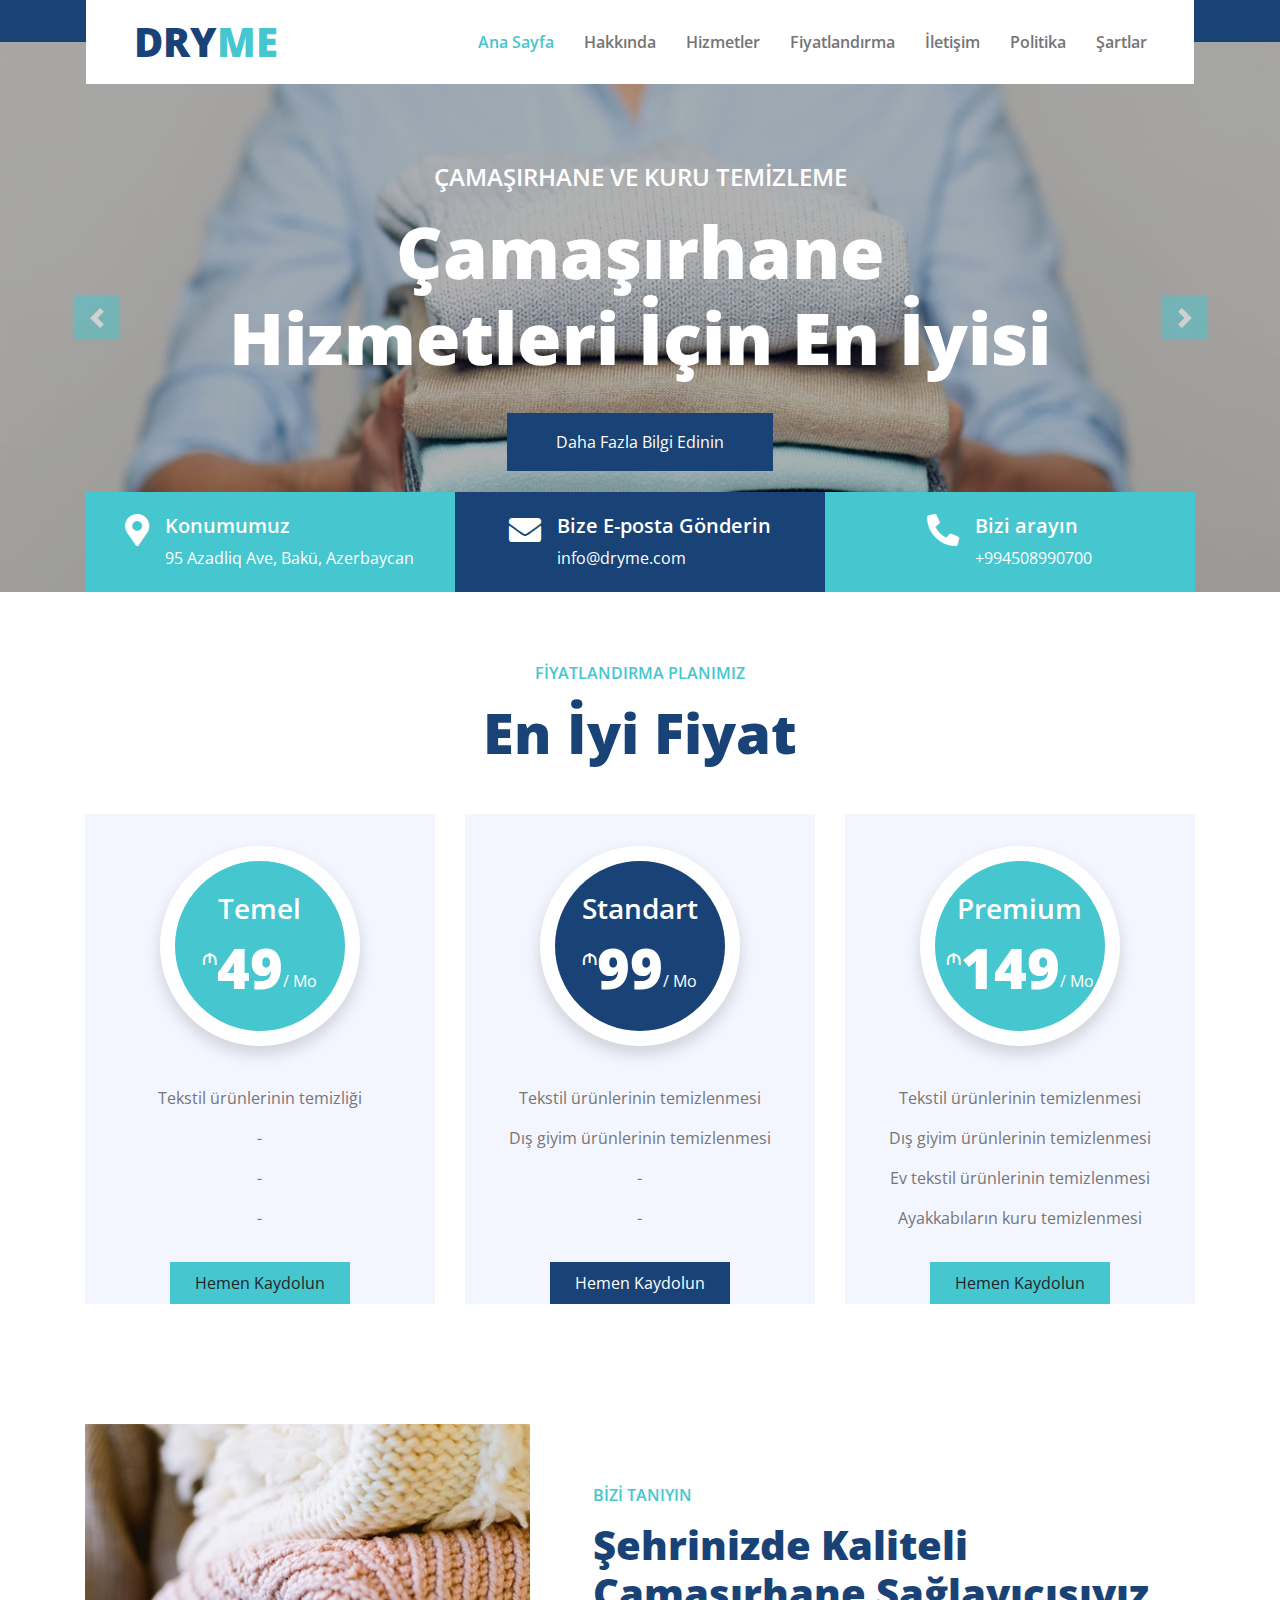
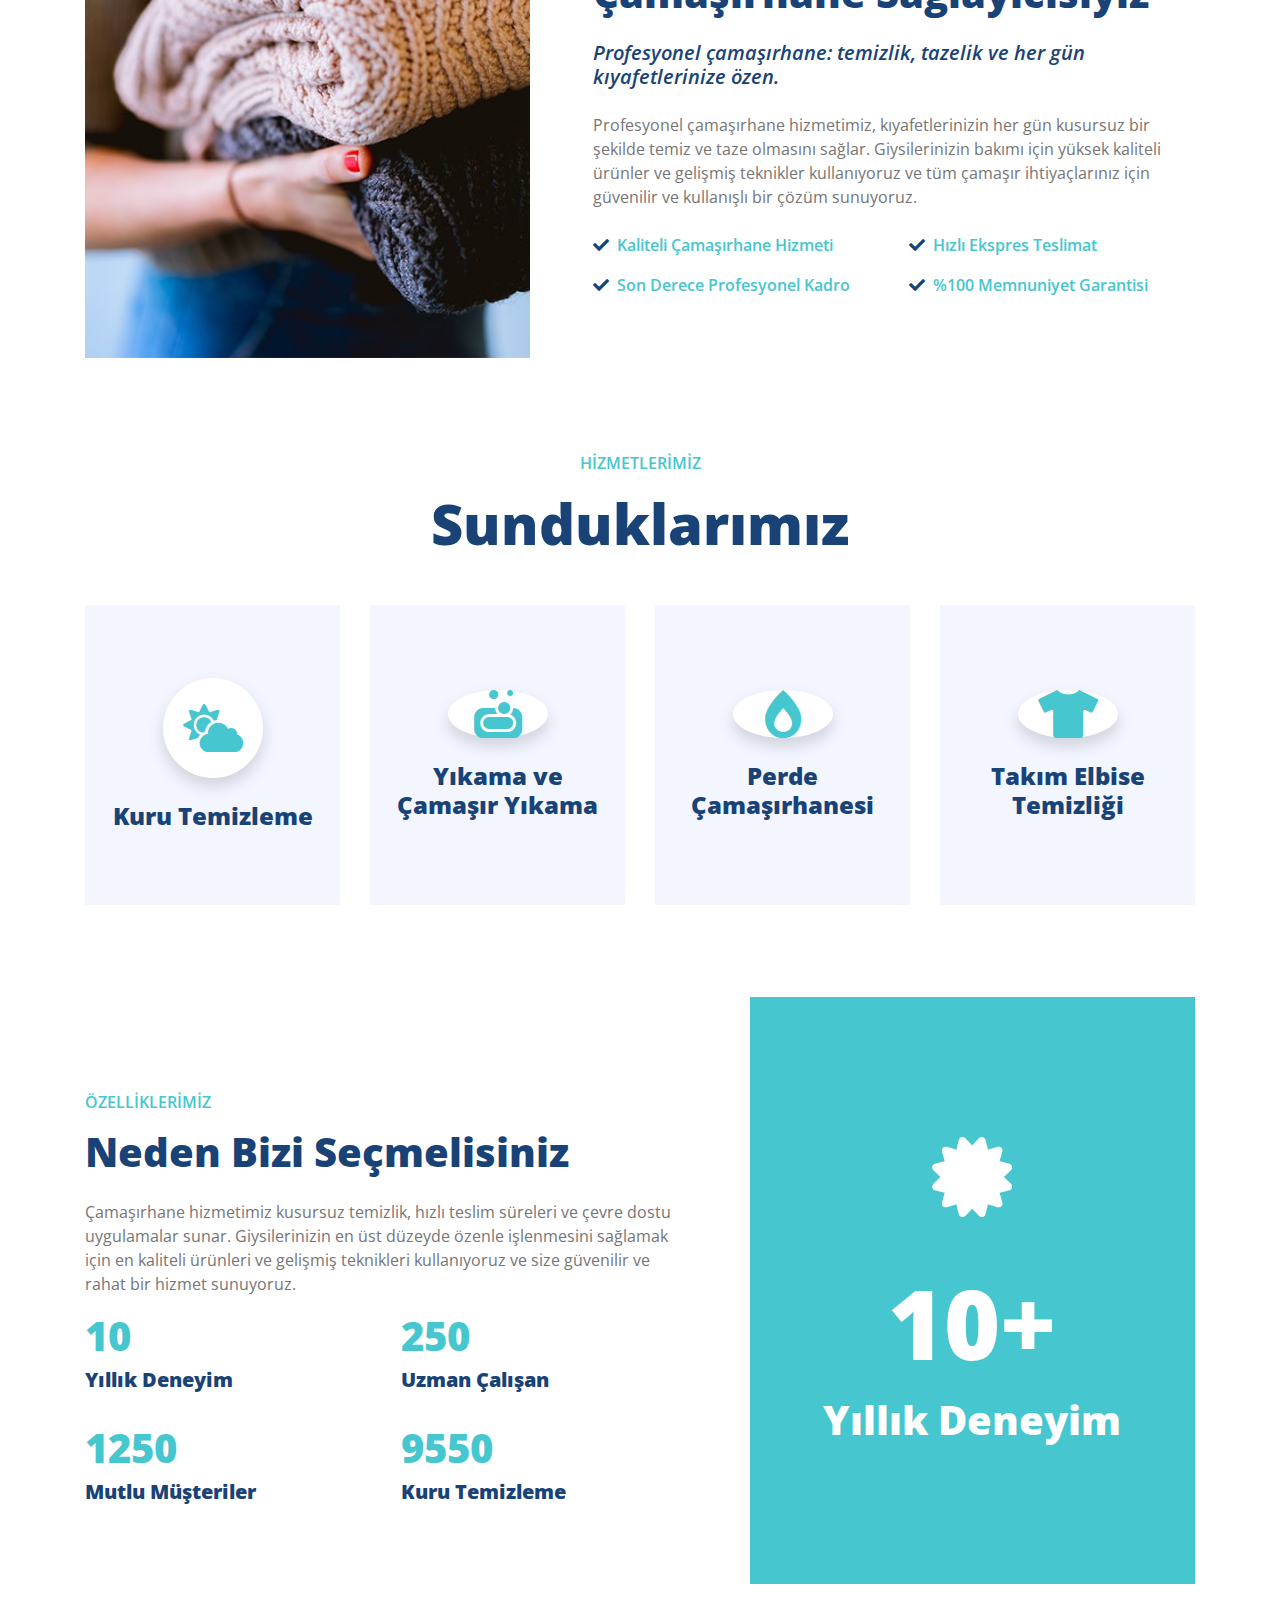
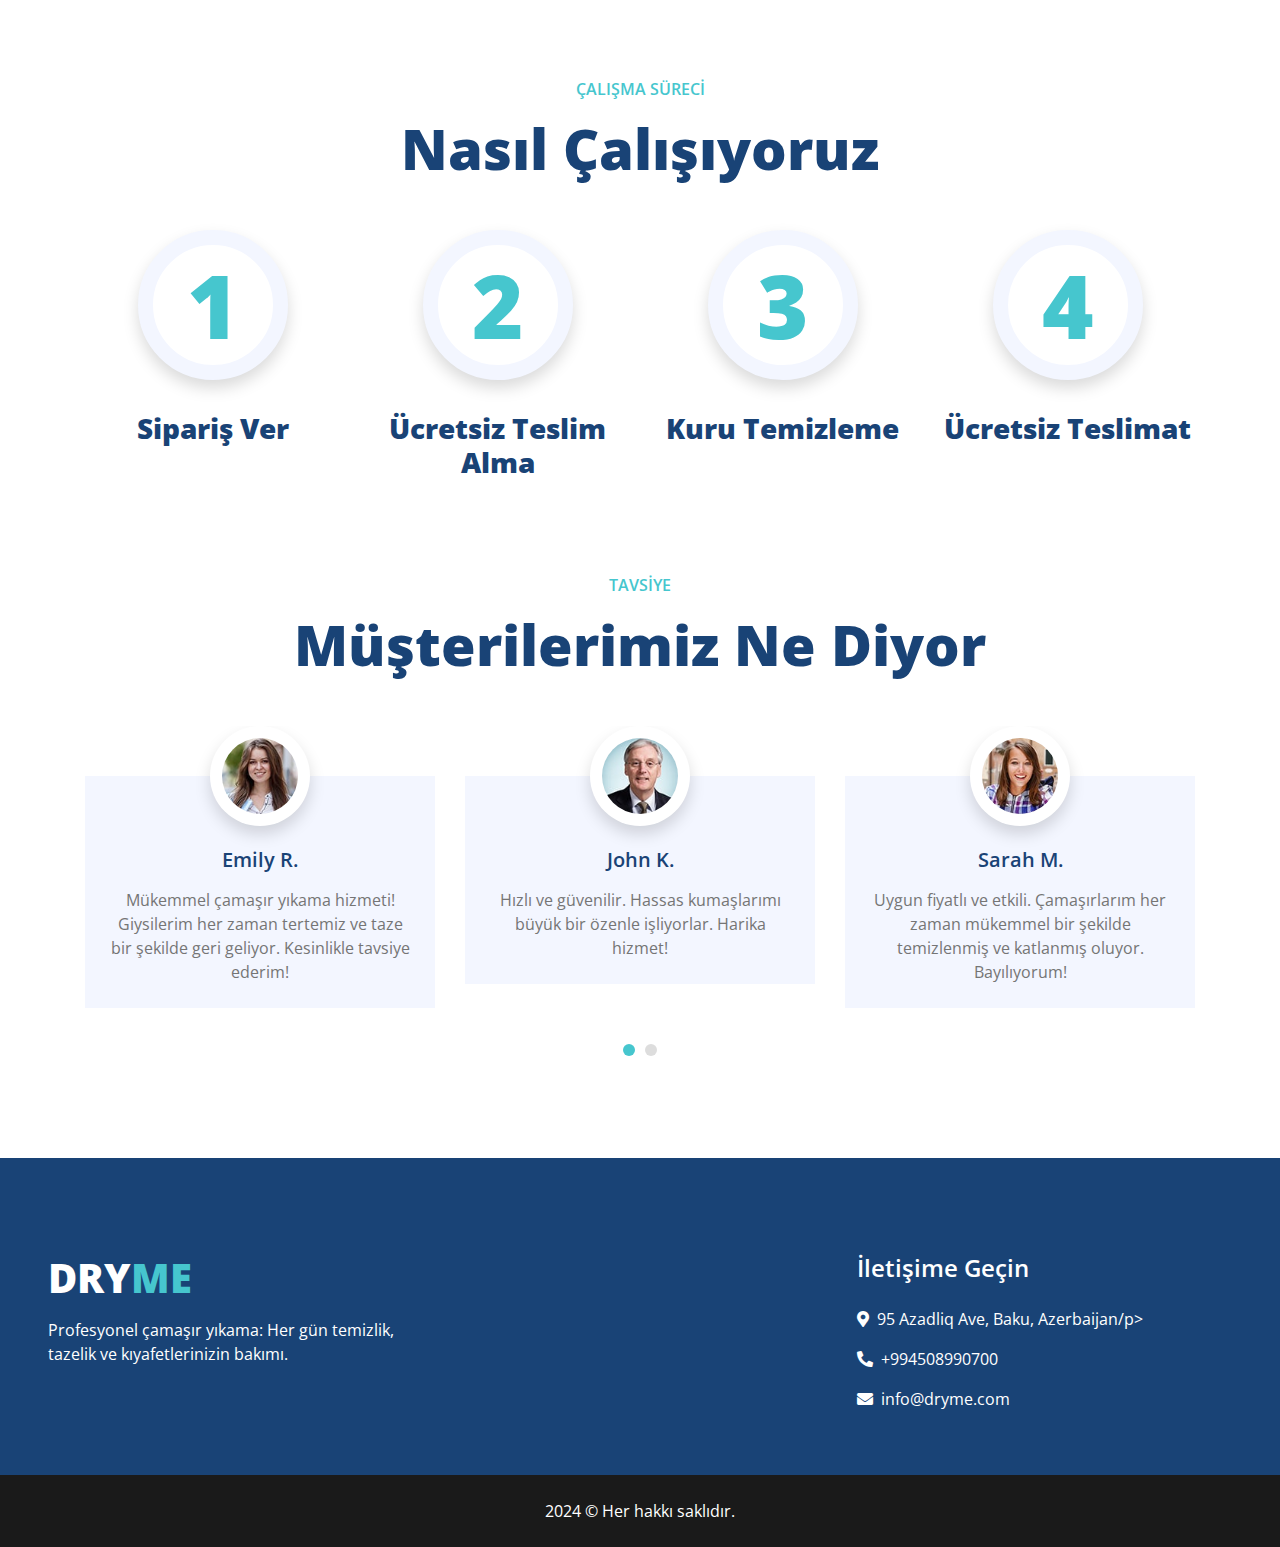
==== index.html @ 8af334ca "edit" ====
<!DOCTYPE html>
<html lang="tr">

<head>
    <meta charset="utf-8">
    <title>DRYME</title>
    <meta content="width=device-width, initial-scale=1.0" name="viewport">
    <meta content="Free HTML Templates" name="keywords">
    <meta content="Free HTML Templates" name="description">

    <!-- Favicon -->
    <link href="img/favicon.ico" rel="icon">

    <!-- Google Web Fonts -->
    <link rel="preconnect" href="https://fonts.gstatic.com">
    <link href="https://fonts.googleapis.com/css2?family=Open+Sans:wght@400;600;800&display=swap" rel="stylesheet"> 

    <!-- Font Awesome -->
    <link href="https://cdnjs.cloudflare.com/ajax/libs/font-awesome/5.15.0/css/all.min.css" rel="stylesheet">

    <!-- Libraries Stylesheet -->
    <link href="lib/owlcarousel/assets/owl.carousel.min.css" rel="stylesheet">

    <!-- Customized Bootstrap Stylesheet -->
    <link href="css/style.css" rel="stylesheet">
</head>

<body>
    <!-- Navbar Start -->
    <div class="container-fluid position-relative nav-bar p-0">
        <div class="container-lg position-relative p-0 px-lg-3" style="z-index: 9;">
            <nav class="navbar navbar-expand-lg bg-white navbar-light py-3 py-lg-0 pl-3 pl-lg-5">
                <a href="index.html" class="navbar-brand">
                    <h1 class="m-0 text-secondary"><span class="text-primary">DRY</span>ME</h1>
                </a>
                <button type="button" class="navbar-toggler" data-toggle="collapse" data-target="#navbarCollapse">
                    <span class="navbar-toggler-icon"></span>
                </button>
                <div class="collapse navbar-collapse justify-content-between px-3" id="navbarCollapse">
                    <div class="navbar-nav ml-auto py-0">
                        <a href="index.html" class="nav-item nav-link active">Ana Sayfa</a>
                        <a href="#about" class="nav-item nav-link">Hakkında</a>
                        <a href="#service" class="nav-item nav-link">Hizmetler</a>
                        <a href="#price" class="nav-item nav-link">Fiyatlandırma</a>
                        <a href="form.html" class="nav-item nav-link">İletişim</a>
                        <a href="policy.html" class="nav-item nav-link">Politika</a>
                        <a href="terms.html" class="nav-item nav-link">Şartlar</a>
                    </div>
                </div>
            </nav>
        </div>
    </div>
    <!-- Navbar End -->

    <!-- Carousel Start -->
    <div class="container-fluid p-0">
        <div id="header-carousel" class="carousel slide" data-ride="carousel">
            <div class="carousel-inner">
                <div class="carousel-item active">
                    <img class="w-100 banner" src="img/carousel-1.jpg" alt="Image">
                    <div class="carousel-caption d-flex flex-column align-items-center justify-content-center">
                        <div class="p-3" style="max-width: 900px;">
                            <h4 class="text-white text-uppercase mb-md-3">Çamaşırhane ve Kuru Temizleme</h4>
                            <h1 class="display-3 text-white mb-md-4">Çamaşırhane Hizmetleri İçin En İyisi</h1>
                            <a href="" class="btn btn-primary py-md-3 px-md-5 mt-2">Daha Fazla Bilgi Edinin</a>
                        </div>
                    </div>
                </div>
            </div>
            <a class="carousel-control-prev" href="#header-carousel" data-slide="prev">
                <div class="btn btn-secondary" style="width: 45px; height: 45px;">
                    <span class="carousel-control-prev-icon mb-n2"></span>
                </div>
            </a>
            <a class="carousel-control-next" href="#header-carousel" data-slide="next">
                <div class="btn btn-secondary" style="width: 45px; height: 45px;">
                    <span class="carousel-control-next-icon mb-n2"></span>
                </div>
            </a>
        </div>
    </div>
    <!-- Carousel End -->


    <!-- Contact Info Start -->
    <div class="container-fluid contact-info mt-5 mb-4">
        <div class="container" style="padding: 0 30px;">
            <div class="row">
                <div class="col-md-4 d-flex align-items-center justify-content-center bg-secondary mb-4 mb-lg-0" style="height: 100px;">
                    <div class="d-inline-flex">
                        <i class="fa fa-2x fa-map-marker-alt text-white m-0 mr-3"></i>
                        <div class="d-flex flex-column">
                            <h5 class="text-white font-weight-medium">Konumumuz</h5>
                            <p class="m-0 text-white">95 Azadliq Ave, Bakü, Azerbaycan</p>
                        </div>
                    </div>
                </div>
                <div class="col-md-4 d-flex align-items-center justify-content-center bg-primary mb-4 mb-lg-0" style="height: 100px;">
                    <div class="d-inline-flex text-left">
                        <i class="fa fa-2x fa-envelope text-white m-0 mr-3"></i>
                        <div class="d-flex flex-column">
                            <h5 class="text-white font-weight-medium">Bize E-posta Gönderin</h5>                            <p class="m-0 text-white">info@dryme.com</p>
                        </div>
                    </div>
                </div>
                <div class="col-md-4 d-flex align-items-center justify-content-center bg-secondary mb-4 mb-lg-0" style="height: 100px;">
                    <div class="d-inline-flex text-left">
                        <i class="fa fa-2x fa-phone-alt text-white m-0 mr-3"></i>
                        <div class="d-flex flex-column">
                            <h5 class="text-white font-weight-medium">Bizi arayın</h5>
                            <p class="m-0 text-white">+994508990700</p>
                        </div>
                    </div>
                </div>
            </div>
        </div>
    </div>
    <!-- Contact Info End -->
    <!-- Pricing Plan Start -->
    <div class="container-fluid pt-5 pb-3" id="price">
        <div class="container">
            <h6 class="text-secondary text-uppercase text-center font-weight-medium mb-3">Fiyatlandırma Planımız</h6>
            <h1 class="display-4 text-center mb-5">En İyi Fiyat</h1>
            <div class="row">
                <div class="col-lg-4 mb-4">
                    <div class="bg-light text-center mb-2 pt-4">
                        <div class="d-inline-flex flex-column align-items-center justify-content-center bg-secondary rounded-circle shadow mt-2 mb-4" style="width: 200px; height: 200px; border: 15px solid #ffffff;">
                            <h3 class="text-white">Temel</h3>
                            <h1 class="display-4 text-white mb-0">
                                <small class="align-top" style="font-size: 22px; line-height: 45px;">₼</small>49<small class="align-bottom" style="font-size: 16px; line-height: 40px;">/ Mo</small>
                            </h1>
                        </div>
                        <div class="d-flex flex-column align-items-center py-3">
                            <p>Tekstil ürünlerinin temizliği</p>
                            <p>-</p>
                            <p>-</p>
                            <p>-</p>
                        </div>
                        <a href="price.html" class="btn btn-secondary py-2 px-4">Hemen Kaydolun</a>
                    </div>
                </div>
                <div class="col-lg-4 mb-4">
                    <div class="bg-light text-center mb-2 pt-4">
                        <div class="d-inline-flex flex-column align-items-center justify-content-center bg-primary rounded-circle shadow mt-2 mb-4" style="width: 200px; height: 200px; border: 15px solid #ffffff;">
                            <h3 class="text-white">Standart</h3>
                            <h1 class="display-4 text-white mb-0">
                                <small class="align-top" style="font-size: 22px; line-height: 45px;">₼</small>99<small class="align-bottom" style="font-size: 16px; line-height: 40px;">/ Mo</small>
                            </h1>
                        </div>
                        <div class="d-flex flex-column align-items-center py-3">
                            <p>Tekstil ürünlerinin temizlenmesi</p>
                            <p>Dış giyim ürünlerinin temizlenmesi</p>
                            <p>-</p>
                            <p>-</p>
                        </div>
                        <a href="price.html" class="btn btn-primary py-2 px-4">Hemen Kaydolun</a>
                    </div>
                </div>
                <div class="col-lg-4 mb-4">
                    <div class="bg-light text-center mb-2 pt-4">
                        <div class="d-inline-flex flex-column align-items-center justify-content-center bg-secondary rounded-circle shadow mt-2 mb-4" style="width: 200px; height: 200px; border: 15px solid #ffffff;">
                            <h3 class="text-white">Premium</h3>
                            <h1 class="display-4 text-white mb-0">
                                <small class="align-top" style="font-size: 22px; line-height: 45px;">₼</small>149<small class="align-bottom" style="font-size: 16px; line-height: 40px;">/ Mo</small>
                            </h1>
                        </div>
                        <div class="d-flex flex-column align-items-center py-3">
                            <p>Tekstil ürünlerinin temizlenmesi</p>
                            <p>Dış giyim ürünlerinin temizlenmesi</p>
                            <p>Ev tekstil ürünlerinin temizlenmesi</p>
                            <p>Ayakkabıların kuru temizlenmesi</p>
                        </div>
                        <a href="price.html" class="btn btn-secondary py-2 px-4">Hemen Kaydolun</a>
                    </div>
                </div>
            </div>
        </div>
    </div>
    <!-- Pricing Plan End -->

    <!-- About Start -->
    <div class="container-fluid py-5" id="about">
        <div class="container pt-0 pt-lg-4">
            <div class="row align-items-center">
                <div class="col-lg-5">
                    <img class="img-fluid" src="img/about.jpg" alt="">
                </div>
                <div class="col-lg-7 mt-5 mt-lg-0 pl-lg-5">
                    <h6 class="text-secondary text-uppercase font-weight-medium mb-3">Bizi Tanıyın</h6>
                    <h1 class="mb-4">Şehrinizde Kaliteli Çamaşırhane Sağlayıcısıyız</h1>
                    <h5 class="font-weight-medium font-italic mb-4">Profesyonel çamaşırhane: temizlik, tazelik ve her gün kıyafetlerinize özen.</h5>
                    <p class="mb-2">Profesyonel çamaşırhane hizmetimiz, kıyafetlerinizin her gün kusursuz bir şekilde temiz ve taze olmasını sağlar. Giysilerinizin bakımı için yüksek kaliteli ürünler ve gelişmiş teknikler kullanıyoruz ve tüm çamaşır ihtiyaçlarınız için güvenilir ve kullanışlı bir çözüm sunuyoruz.</p>
                    <div class="row">
                        <div class="col-sm-6 pt-3">
                            <div class="d-flex align-items-center">
                                <i class="fa fa-check text-primary mr-2"></i>
                                <p class="text-secondary font-weight-medium m-0">Kaliteli Çamaşırhane Hizmeti</p>
                            </div>
                        </div>
                        <div class="col-sm-6 pt-3">
                            <div class="d-flex align-items-center">
                                <i class="fa fa-check text-primary mr-2"></i>
                                <p class="text-secondary font-weight-medium m-0">Hızlı Ekspres Teslimat</p>
                            </div>
                        </div>
                        <div class="col-sm-6 pt-3">
                            <div class="d-flex align-items-center">
                                <i class="fa fa-check text-primary mr-2"></i>
                                <p class="text-secondary font-weight-medium m-0">Son Derece Profesyonel Kadro</p>
                            </div>
                        </div>
                        <div class="col-sm-6 pt-3">
                            <div class="d-flex align-items-center">
                                <i class="fa fa-check text-primary mr-2"></i>
                                <p class="text-secondary font-weight-medium m-0">%100 Memnuniyet Garantisi</p>
                            </div>
                        </div>
                    </div>
                </div>
            </div>
        </div>
    </div>
    <!-- About End -->


    <!-- Services Start -->
    <div class="container-fluid pt-5 pb-3" id="service">
        <div class="container">
            <h6 class="text-secondary text-uppercase text-center font-weight-medium mb-3">Hizmetlerimiz</h6>
            <h1 class="display-4 text-center mb-5">Sunduklarımız</h1>
            <div class="row">
                <div class="col-lg-3 col-md-6 pb-1">
                    <div class="d-flex flex-column align-items-center justify-content-center text-center bg-light mb-4 px-4" style="height: 300px;">
                        <div class="d-inline-flex align-items-center justify-content-center bg-white shadow rounded-circle mb-4" style="width: 100px; height: 100px;">
                            <i class="fa fa-3x fa-cloud-sun text-secondary"></i>
                        </div>
                        <h4 class="font-weight-bold m-0">Kuru Temizleme</h4>
                    </div>
                </div>
                <div class="col-lg-3 col-md-6 pb-1">
                    <div class="d-flex flex-column align-items-center justify-content-center text-center bg-light mb-4 px-4" style="height: 300px;">
                        <div class="d-inline-flex align-items-center justify-content-center bg-white shadow rounded-circle mb-4" style="width: 100px; yükseklik: 100px;">
                            <i class="fas fa-3x fa-soap text-secondary"></i>
                        </div>
                        <h4 class="font-weight-bold m-0">Yıkama ve Çamaşır Yıkama</h4>
                    </div>
                </div>
                <div class="col-lg-3 col-md-6 pb-1">
                    <div class="d-flex flex-column align-items-center justify-content-center text-center bg-light mb-4 px-4" style="height: 300px;">
                        <div class="d-inline-flex align-items-center justify-content-center bg-white shadow rounded-circle mb-4" style="width: 100px; yükseklik: 100px;">
                            <i class="fa fa-3x fa-burn text-secondary"></i>
                        </div>
                        <h4 class="font-weight-bold m-0">Perde Çamaşırhanesi</h4>
                    </div>
                </div>
                <div class="col-lg-3 col-md-6 pb-1">
                    <div class="d-flex flex-column align-items-center justify-content-center text-center bg-light mb-4 px-4" style="height: 300px;">
                        <div class="d-inline-flex align-items-center justify-content-center bg-white shadow rounded-circle mb-4" style="width: 100px; yükseklik: 100px;">
                            <i class="fa fa-3x fa-tshirt text-secondary"></i>
                        </div>
                        <h4 class="font-weight-bold m-0">Takım Elbise Temizliği</h4>
                    </div>
                </div>
            </div>
        </div>
    </div>
    <!-- Services End -->


    <!-- Features Start -->
    <div class="container-fluid py-5">
        <div class="container">
            <div class="row">
                <div class="col-lg-7 m-0 my-lg-5 pt-0 pt-lg-5 pr-lg-5">
                    <h6 class="text-secondary text-uppercase font-weight-medium mb-3">Özelliklerimiz</h6>
                    <h1 class="mb-4">Neden Bizi Seçmelisiniz</h1>
                    <p>Çamaşırhane hizmetimiz kusursuz temizlik, hızlı teslim süreleri ve çevre dostu uygulamalar sunar. Giysilerinizin en üst düzeyde özenle işlenmesini sağlamak için en kaliteli ürünleri ve gelişmiş teknikleri kullanıyoruz ve size güvenilir ve rahat bir hizmet sunuyoruz.</p>
                    <div class="row">
                        <div class="col-sm-6 mb-4">
                            <h1 class="text-secondary" data-toggle="counter-up">10</h1>
                            <h5 class="font-weight-bold">Yıllık Deneyim</h5>
                        </div>
                        <div class="col-sm-6 mb-4">
                            <h1 class="text-secondary" data-toggle="counter-up">250</h1>
                            <h5 class="font-weight-bold">Uzman Çalışan</h5>
                        </div>
                        <div class="col-sm-6 mb-4">
                            <h1 class="text-secondary" data-toggle="counter-up">1250</h1>
                            <h5 class="font-weight-bold">Mutlu Müşteriler</h5>
                        </div>
                        <div class="col-sm-6 mb-4">
                            <h1 class="text-secondary" data-toggle="counter-up">9550</h1>
                            <h5 class="font-weight-bold">Kuru Temizleme</h5>
                        </div>
                    </div>
                </div>
                <div class="col-lg-5">
                    <div class="d-flex flex-column align-items-center justify-content-center bg-secondary h-100 py-5 px-3">
                        <i class="fa fa-5x fa-certificate text-white mb-5"></i>
                        <h1 class="display-1 text-white mb-3">10+</h1>
                        <h1 class="text-white m-0">Yıllık Deneyim</h1>
                    </div>
                </div>
            </div>
        </div>
    </div>
    <!-- Features End -->


    <!-- Working Process Start -->
    <div class="container-fluid pt-5">
        <div class="container">
            <h6 class="text-secondary text-uppercase text-center font-weight-medium mb-3">Çalışma Süreci</h6>
            <h1 class="display-4 text-center mb-5">Nasıl Çalışıyoruz</h1>
            <div class="row">
                <div class="col-lg-3 col-md-6">
                    <div class="d-flex flex-column align-items-center justify-content-center text-center mb-5">
                        <div class="d-inline-flex align-items-center justify-content-center bg-white border border-light shadow rounded-circle mb-4" style="width: 150px; height: 150px; border-width: 15px !important;">
                            <h2 class="display-2 text-secondary m-0">1</h2>
                        </div>
                        <h3 class="font-weight-bold m-0 mt-2">Sipariş Ver</h3>
                    </div>
                </div>
                <div class="col-lg-3 col-md-6">
                    <div class="d-flex flex-column align-items-center justify-content-center text-center mb-5">
                        <div class="d-inline-flex align-items-center justify-content-center bg-white border border-light shadow rounded-circle mb-4" style="width: 150px; height: 150px; border-width: 15px !important;">
                            <h2 class="display-2 text-secondary m-0">2</h2>
                        </div>
                        <h3 class="font-weight-bold m-0 mt-2">Ücretsiz Teslim Alma</h3>
                    </div>
                </div>
                <div class="col-lg-3 col-md-6">
                    <div class="d-flex flex-column align-items-center justify-content-center text-center mb-5">
                        <div class="d-inline-flex align-items-center justify-content-center bg-white border border-light shadow rounded-circle mb-4" style="width: 150px; height: 150px; border-width: 15px !important;">
                            <h2 class="display-2 text-secondary m-0">3</h2>
                        </div>
                        <h3 class="font-weight-bold m-0 mt-2">Kuru Temizleme</h3>
                    </div>
                </div>
                <div class="col-lg-3 col-md-6">
                    <div class="d-flex flex-column align-items-center justify-content-center text-center mb-5">
                        <div class="d-inline-flex align-items-center justify-content-center bg-white border border-light shadow rounded-circle mb-4" style="width: 150px; height: 150px; border-width: 15px !important;">
                            <h2 class="display-2 text-secondary m-0">4</h2>
                        </div>
                        <h3 class="font-weight-bold m-0 mt-2">Ücretsiz Teslimat</h3>
                    </div>
                </div>
            </div>
        </div>
    </div>
    <!-- Working Process End -->
    <!-- Testimonial Start -->
    <div class="container-fluid py-5">
        <div class="container">
            <h6 class="text-secondary text-uppercase text-center font-weight-medium mb-3">Tavsiye</h6>
            <h1 class="display-4 text-center mb-5">Müşterilerimiz Ne Diyor</h1>
            <div class="owl-carousel testimonial-carousel">
                <div class="testimonial-item">
                    <img class="position-relative rounded-circle bg-white shadow mx-auto" src="img/testimonial-2.jpg" style="width: 100px; height: 100px; padding: 12px; margin-bottom: -50px; z-index: 1;" alt="">
                    <div class="bg-light text-center p-4 pt-0">
                        <h5 class="font-weight-medium mt-5">Emily R.</h5>
                        <p class="text-muted font-italic"></p>
                        <p class="m-0">Mükemmel çamaşır yıkama hizmeti! Giysilerim her zaman tertemiz ve taze bir şekilde geri geliyor. Kesinlikle tavsiye ederim!</p>
                    </div>
                </div>
                <div class="testimonial-item">
                    <img class="position-relative rounded-circle bg-white shadow mx-auto" src="img/testimonial-3.jpg" style="width: 100px; height: 100px; padding: 12px; margin-bottom: -50px; z-index: 1;" alt="">
                    <div class="bg-light text-center p-4 pt-0">
                        <h5 class="font-weight-medium mt-5">John K.</h5>
                        <p class="text-muted font-italic"></p>
                        <p class="m-0">Hızlı ve güvenilir. Hassas kumaşlarımı büyük bir özenle işliyorlar. Harika hizmet!</p>
                    </div>
                </div>
                <div class="testimonial-item">
                    <img class="position-relative rounded-circle bg-white shadow mx-auto" src="img/testimonial-4.jpg" style="width: 100px; height: 100px; padding: 12px; margin-bottom: -50px; z-index: 1;" alt="">
                    <div class="bg-light text-center p-4 pt-0">
                        <h5 class="font-weight-medium mt-5">Sarah M.</h5>
                        <p class="text-muted font-italic"></p>
                        <p class="m-0">Uygun fiyatlı ve etkili. Çamaşırlarım her zaman mükemmel bir şekilde temizlenmiş ve katlanmış oluyor. Bayılıyorum!</p>
                    </div>
                </div>
                <div class="testimonial-item">
                    <img class="position-relative rounded-circle bg-white shadow mx-auto" src="img/testimonial-1.jpg" style="width: 100px; height: 100px; padding: 12px; margin-bottom: -50px; z-index: 1;" alt="">
                    <div class="bg-light text-center p-4 pt-0">
                        <h5 class="font-weight-medium mt-5">David L.</h5>
                        <p class="text-muted font-italic"></p>
                        <p class="m-0">Birinci sınıf hizmet! Personel cana yakın ve kıyafetlerim her seferinde harika görünüyor.</p>
                    </div>
                </div>
            </div>
        </div>
    </div>
    <!-- Testimonial End -->
    <!-- Footer Start -->
    <div class="container-fluid bg-primary text-white mt-5 pt-5 px-sm-3 px-md-5">
        <div class="row pt-5">
            <div class="col-lg-4 col-md-6 mb-5">
                <a href=""><h1 class="text-secondary mb-3"><span class="text-white">DRY</span>ME</h1></a>
                <p>Profesyonel çamaşır yıkama: Her gün temizlik, tazelik ve kıyafetlerinizin bakımı.</p>            </div>
            <div class="col-lg-4 col-md-6 mb-5">
            </div>
            <div class="col-lg-4 col-md-6 mb-5">
                <h4 class="text-white mb-4">İletişime Geçin</h4>
                <p><i class="fa fa-map-marker-alt mr-2"></i>95 Azadliq Ave, Baku, Azerbaijan/p>
                <p><i class="fa fa-phone-alt mr-2"></i>+994508990700</p>
                <p><i class="fa fa-envelope mr-2"></i>info@dryme.com</p>
            </div>

        </div>
    </div>
    <div class="container-fluid bg-dark text-white py-4 px-sm-3 px-md-5">
        <p class="m-0 text-center text-white">
            2024 &copy; Her hakkı saklıdır.
        </p>
    </div>
    <!-- Footer End -->


    <!-- Back to Top -->
    <a href="#" class="btn btn-lg btn-primary back-to-top"><i class="fa fa-angle-double-up"></i></a>


    <!-- JavaScript Libraries -->
    <script src="https://code.jquery.com/jquery-3.4.1.min.js"></script>
    <script src="https://stackpath.bootstrapcdn.com/bootstrap/4.4.1/js/bootstrap.bundle.min.js"></script>
    <script src="lib/easing/easing.min.js"></script>
    <script src="lib/waypoints/waypoints.min.js"></script>
    <script src="lib/counterup/counterup.min.js"></script>
    <script src="lib/owlcarousel/owl.carousel.min.js"></script>

    <!-- Contact Javascript File -->
    <script src="mail/jqBootstrapValidation.min.js"></script>
    <script src="mail/contact.js"></script>

    <!-- Template Javascript -->
    <script src="js/main.js"></script>
</body>

</html>
---- css/style.css ----
/******* Bootstrap Theming ********/
/*!
 * Bootstrap v4.5.3 (https://getbootstrap.com/)
 * Copyright 2011-2020 The Bootstrap Authors
 * Copyright 2011-2020 Twitter, Inc.
 * Licensed under MIT (https://github.com/twbs/bootstrap/blob/main/LICENSE)
 */
:root {
  --blue: #007bff;
  --indigo: #6610f2;
  --purple: #6f42c1;
  --pink: #e83e8c;
  --red: #dc3545;
  --orange: #fd7e14;
  --yellow: #ffc107;
  --green: #28a745;
  --teal: #20c997;
  --cyan: #17a2b8;
  --white: #fff;
  --gray: #6c757d;
  --gray-dark: #343a40;
  --primary: #194376;
  --secondary: #46C6CE;
  --success: #28a745;
  --info: #17a2b8;
  --warning: #ffc107;
  --danger: #dc3545;
  --light: #F3F6FF;
  --dark: #1A1A1A;
  --breakpoint-xs: 0;
  --breakpoint-sm: 576px;
  --breakpoint-md: 768px;
  --breakpoint-lg: 992px;
  --breakpoint-xl: 1200px;
  --font-family-sans-serif: "Open Sans", sans-serif;
  --font-family-monospace: SFMono-Regular, Menlo, Monaco, Consolas, "Liberation Mono", "Courier New", monospace;
}

*,
*::before,
*::after {
  box-sizing: border-box;
}

html {
  font-family: sans-serif;
  line-height: 1.15;
  -webkit-text-size-adjust: 100%;
  -webkit-tap-highlight-color: rgba(0, 0, 0, 0);
}

article, aside, figcaption, figure, footer, header, hgroup, main, nav, section {
  display: block;
}

body {
  margin: 0;
  font-family: "Open Sans", sans-serif;
  font-size: 1rem;
  font-weight: 400;
  line-height: 1.5;
  color: #757575;
  text-align: left;
  background-color: #fff;
}

[tabindex="-1"]:focus:not(:focus-visible) {
  outline: 0 !important;
}

hr {
  box-sizing: content-box;
  height: 0;
  overflow: visible;
}

h1, h2, h3, h4, h5, h6 {
  margin-top: 0;
  margin-bottom: 0.5rem;
}

p {
  margin-top: 0;
  margin-bottom: 1rem;
}

abbr[title],
abbr[data-original-title] {
  text-decoration: underline;
  text-decoration: underline dotted;
  cursor: help;
  border-bottom: 0;
  text-decoration-skip-ink: none;
}

address {
  margin-bottom: 1rem;
  font-style: normal;
  line-height: inherit;
}

ol,
ul,
dl {
  margin-top: 0;
  margin-bottom: 1rem;
}

ol ol,
ul ul,
ol ul,
ul ol {
  margin-bottom: 0;
}

dt {
  font-weight: 700;
}

dd {
  margin-bottom: .5rem;
  margin-left: 0;
}

blockquote {
  margin: 0 0 1rem;
}

b,
strong {
  font-weight: bolder;
}

small {
  font-size: 80%;
}

sub,
sup {
  position: relative;
  font-size: 75%;
  line-height: 0;
  vertical-align: baseline;
}

sub {
  bottom: -.25em;
}

sup {
  top: -.5em;
}

a {
  color: #194376;
  text-decoration: none;
  background-color: transparent;
}

a:hover {
  color: #0c1f37;
  text-decoration: underline;
}

a:not([href]):not([class]) {
  color: inherit;
  text-decoration: none;
}

a:not([href]):not([class]):hover {
  color: inherit;
  text-decoration: none;
}

pre,
code,
kbd,
samp {
  font-family: SFMono-Regular, Menlo, Monaco, Consolas, "Liberation Mono", "Courier New", monospace;
  font-size: 1em;
}

pre {
  margin-top: 0;
  margin-bottom: 1rem;
  overflow: auto;
  -ms-overflow-style: scrollbar;
}

figure {
  margin: 0 0 1rem;
}

img {
  vertical-align: middle;
  border-style: none;
}

svg {
  overflow: hidden;
  vertical-align: middle;
}

table {
  border-collapse: collapse;
}

caption {
  padding-top: 0.75rem;
  padding-bottom: 0.75rem;
  color: #6c757d;
  text-align: left;
  caption-side: bottom;
}

th {
  text-align: inherit;
  text-align: -webkit-match-parent;
}

label {
  display: inline-block;
  margin-bottom: 0.5rem;
}

button {
  border-radius: 0;
}

button:focus {
  outline: 1px dotted;
  outline: 5px auto -webkit-focus-ring-color;
}

input,
button,
select,
optgroup,
textarea {
  margin: 0;
  font-family: inherit;
  font-size: inherit;
  line-height: inherit;
}

button,
input {
  overflow: visible;
}

button,
select {
  text-transform: none;
}

[role="button"] {
  cursor: pointer;
}

select {
  word-wrap: normal;
}

button,
[type="button"],
[type="reset"],
[type="submit"] {
  -webkit-appearance: button;
}

button:not(:disabled),
[type="button"]:not(:disabled),
[type="reset"]:not(:disabled),
[type="submit"]:not(:disabled) {
  cursor: pointer;
}

button::-moz-focus-inner,
[type="button"]::-moz-focus-inner,
[type="reset"]::-moz-focus-inner,
[type="submit"]::-moz-focus-inner {
  padding: 0;
  border-style: none;
}

input[type="radio"],
input[type="checkbox"] {
  box-sizing: border-box;
  padding: 0;
}

textarea {
  overflow: auto;
  resize: vertical;
}

fieldset {
  min-width: 0;
  padding: 0;
  margin: 0;
  border: 0;
}

legend {
  display: block;
  width: 100%;
  max-width: 100%;
  padding: 0;
  margin-bottom: .5rem;
  font-size: 1.5rem;
  line-height: inherit;
  color: inherit;
  white-space: normal;
}

@media (max-width: 1200px) {
  legend {
    font-size: calc(1.275rem + 0.3vw) ;
  }
}

progress {
  vertical-align: baseline;
}

[type="number"]::-webkit-inner-spin-button,
[type="number"]::-webkit-outer-spin-button {
  height: auto;
}

[type="search"] {
  outline-offset: -2px;
  -webkit-appearance: none;
}

[type="search"]::-webkit-search-decoration {
  -webkit-appearance: none;
}

::-webkit-file-upload-button {
  font: inherit;
  -webkit-appearance: button;
}

output {
  display: inline-block;
}

summary {
  display: list-item;
  cursor: pointer;
}

template {
  display: none;
}

[hidden] {
  display: none !important;
}

h1, h2, h3, h4, h5, h6,
.h1, .h2, .h3, .h4, .h5, .h6 {
  margin-bottom: 0.5rem;
  font-weight: 500;
  line-height: 1.2;
  color: #194376;
}

h1, .h1 {
  font-size: 2.5rem;
}

@media (max-width: 1200px) {
  h1, .h1 {
    font-size: calc(1.375rem + 1.5vw) ;
  }
}

h2, .h2 {
  font-size: 2rem;
}

@media (max-width: 1200px) {
  h2, .h2 {
    font-size: calc(1.325rem + 0.9vw) ;
  }
}

h3, .h3 {
  font-size: 1.75rem;
}

@media (max-width: 1200px) {
  h3, .h3 {
    font-size: calc(1.3rem + 0.6vw) ;
  }
}

h4, .h4 {
  font-size: 1.5rem;
}

@media (max-width: 1200px) {
  h4, .h4 {
    font-size: calc(1.275rem + 0.3vw) ;
  }
}

h5, .h5 {
  font-size: 1.25rem;
}

h6, .h6 {
  font-size: 1rem;
}

.lead {
  font-size: 1.25rem;
  font-weight: 300;
}

.display-1 {
  font-size: 6rem;
  font-weight: 300;
  line-height: 1.2;
}
.banner {
  height: 550px;
  object-fit: cover;
}
@media (max-width: 1200px) {
  .display-1 {
    font-size: calc(1.725rem + 5.7vw) ;
  }
}

.display-2 {
  font-size: 5.5rem;
  font-weight: 300;
  line-height: 1.2;
}

@media (max-width: 1200px) {
  .display-2 {
    font-size: calc(1.675rem + 5.1vw) ;
  }
}

.display-3 {
  font-size: 4.5rem;
  font-weight: 300;
  line-height: 1.2;
}

@media (max-width: 1200px) {
  .display-3 {
    font-size: calc(1.575rem + 3.9vw) ;
  }
}

.display-4 {
  font-size: 3.5rem;
  font-weight: 300;
  line-height: 1.2;
}

@media (max-width: 1200px) {
  .display-4 {
    font-size: calc(1.475rem + 2.7vw) ;
  }
}

hr {
  margin-top: 1rem;
  margin-bottom: 1rem;
  border: 0;
  border-top: 1px solid rgba(0, 0, 0, 0.1);
}

small,
.small {
  font-size: 80%;
  font-weight: 400;
}

mark,
.mark {
  padding: 0.2em;
  background-color: #fcf8e3;
}

.list-unstyled {
  padding-left: 0;
  list-style: none;
}

.list-inline {
  padding-left: 0;
  list-style: none;
}

.list-inline-item {
  display: inline-block;
}

.list-inline-item:not(:last-child) {
  margin-right: 0.5rem;
}

.initialism {
  font-size: 90%;
  text-transform: uppercase;
}

.blockquote {
  margin-bottom: 1rem;
  font-size: 1.25rem;
}

.blockquote-footer {
  display: block;
  font-size: 80%;
  color: #6c757d;
}

.blockquote-footer::before {
  content: "\2014\00A0";
}

.img-fluid {
  max-width: 100%;
  height: auto;
}

.img-thumbnail {
  padding: 0.25rem;
  background-color: #fff;
  border: 1px solid #dee2e6;
  max-width: 100%;
  height: auto;
}

.figure {
  display: inline-block;
}

.figure-img {
  margin-bottom: 0.5rem;
  line-height: 1;
}

.figure-caption {
  font-size: 90%;
  color: #6c757d;
}

code {
  font-size: 87.5%;
  color: #e83e8c;
  word-wrap: break-word;
}

a > code {
  color: inherit;
}

kbd {
  padding: 0.2rem 0.4rem;
  font-size: 87.5%;
  color: #fff;
  background-color: #212529;
}

kbd kbd {
  padding: 0;
  font-size: 100%;
  font-weight: 700;
}

pre {
  display: block;
  font-size: 87.5%;
  color: #212529;
}

pre code {
  font-size: inherit;
  color: inherit;
  word-break: normal;
}

.pre-scrollable {
  max-height: 340px;
  overflow-y: scroll;
}

.container,
.container-fluid,
.container-sm,
.container-md,
.container-lg,
.container-xl {
  width: 100%;
  padding-right: 15px;
  padding-left: 15px;
  margin-right: auto;
  margin-left: auto;
}

@media (min-width: 576px) {
  .container, .container-sm {
    max-width: 540px;
  }
}

@media (min-width: 768px) {
  .container, .container-sm, .container-md {
    max-width: 720px;
  }
}

@media (min-width: 992px) {
  .container, .container-sm, .container-md, .container-lg {
    max-width: 960px;
  }
}

@media (min-width: 1200px) {
  .container, .container-sm, .container-md, .container-lg, .container-xl {
    max-width: 1140px;
  }
}

.row {
  display: flex;
  flex-wrap: wrap;
  margin-right: -15px;
  margin-left: -15px;
}

.no-gutters {
  margin-right: 0;
  margin-left: 0;
}

.no-gutters > .col,
.no-gutters > [class*="col-"] {
  padding-right: 0;
  padding-left: 0;
}

.col-1, .col-2, .col-3, .col-4, .col-5, .col-6, .col-7, .col-8, .col-9, .col-10, .col-11, .col-12, .col,
.col-auto, .col-sm-1, .col-sm-2, .col-sm-3, .col-sm-4, .col-sm-5, .col-sm-6, .col-sm-7, .col-sm-8, .col-sm-9, .col-sm-10, .col-sm-11, .col-sm-12, .col-sm,
.col-sm-auto, .col-md-1, .col-md-2, .col-md-3, .col-md-4, .col-md-5, .col-md-6, .col-md-7, .col-md-8, .col-md-9, .col-md-10, .col-md-11, .col-md-12, .col-md,
.col-md-auto, .col-lg-1, .col-lg-2, .col-lg-3, .col-lg-4, .col-lg-5, .col-lg-6, .col-lg-7, .col-lg-8, .col-lg-9, .col-lg-10, .col-lg-11, .col-lg-12, .col-lg,
.col-lg-auto, .col-xl-1, .col-xl-2, .col-xl-3, .col-xl-4, .col-xl-5, .col-xl-6, .col-xl-7, .col-xl-8, .col-xl-9, .col-xl-10, .col-xl-11, .col-xl-12, .col-xl,
.col-xl-auto {
  position: relative;
  width: 100%;
  padding-right: 15px;
  padding-left: 15px;
}

.col {
  flex-basis: 0;
  flex-grow: 1;
  max-width: 100%;
}

.row-cols-1 > * {
  flex: 0 0 100%;
  max-width: 100%;
}

.row-cols-2 > * {
  flex: 0 0 50%;
  max-width: 50%;
}

.row-cols-3 > * {
  flex: 0 0 33.33333%;
  max-width: 33.33333%;
}

.row-cols-4 > * {
  flex: 0 0 25%;
  max-width: 25%;
}

.row-cols-5 > * {
  flex: 0 0 20%;
  max-width: 20%;
}

.row-cols-6 > * {
  flex: 0 0 16.66667%;
  max-width: 16.66667%;
}

.col-auto {
  flex: 0 0 auto;
  width: auto;
  max-width: 100%;
}

.col-1 {
  flex: 0 0 8.33333%;
  max-width: 8.33333%;
}

.col-2 {
  flex: 0 0 16.66667%;
  max-width: 16.66667%;
}

.col-3 {
  flex: 0 0 25%;
  max-width: 25%;
}

.col-4 {
  flex: 0 0 33.33333%;
  max-width: 33.33333%;
}

.col-5 {
  flex: 0 0 41.66667%;
  max-width: 41.66667%;
}

.col-6 {
  flex: 0 0 50%;
  max-width: 50%;
}

.col-7 {
  flex: 0 0 58.33333%;
  max-width: 58.33333%;
}

.col-8 {
  flex: 0 0 66.66667%;
  max-width: 66.66667%;
}

.col-9 {
  flex: 0 0 75%;
  max-width: 75%;
}

.col-10 {
  flex: 0 0 83.33333%;
  max-width: 83.33333%;
}

.col-11 {
  flex: 0 0 91.66667%;
  max-width: 91.66667%;
}

.col-12 {
  flex: 0 0 100%;
  max-width: 100%;
}

.order-first {
  order: -1;
}

.order-last {
  order: 13;
}

.order-0 {
  order: 0;
}

.order-1 {
  order: 1;
}

.order-2 {
  order: 2;
}

.order-3 {
  order: 3;
}

.order-4 {
  order: 4;
}

.order-5 {
  order: 5;
}

.order-6 {
  order: 6;
}

.order-7 {
  order: 7;
}

.order-8 {
  order: 8;
}

.order-9 {
  order: 9;
}

.order-10 {
  order: 10;
}

.order-11 {
  order: 11;
}

.order-12 {
  order: 12;
}

.offset-1 {
  margin-left: 8.33333%;
}

.offset-2 {
  margin-left: 16.66667%;
}

.offset-3 {
  margin-left: 25%;
}

.offset-4 {
  margin-left: 33.33333%;
}

.offset-5 {
  margin-left: 41.66667%;
}

.offset-6 {
  margin-left: 50%;
}

.offset-7 {
  margin-left: 58.33333%;
}

.offset-8 {
  margin-left: 66.66667%;
}

.offset-9 {
  margin-left: 75%;
}

.offset-10 {
  margin-left: 83.33333%;
}

.offset-11 {
  margin-left: 91.66667%;
}

@media (min-width: 576px) {
  .col-sm {
    flex-basis: 0;
    flex-grow: 1;
    max-width: 100%;
  }
  .row-cols-sm-1 > * {
    flex: 0 0 100%;
    max-width: 100%;
  }
  .row-cols-sm-2 > * {
    flex: 0 0 50%;
    max-width: 50%;
  }
  .row-cols-sm-3 > * {
    flex: 0 0 33.33333%;
    max-width: 33.33333%;
  }
  .row-cols-sm-4 > * {
    flex: 0 0 25%;
    max-width: 25%;
  }
  .row-cols-sm-5 > * {
    flex: 0 0 20%;
    max-width: 20%;
  }
  .row-cols-sm-6 > * {
    flex: 0 0 16.66667%;
    max-width: 16.66667%;
  }
  .col-sm-auto {
    flex: 0 0 auto;
    width: auto;
    max-width: 100%;
  }
  .col-sm-1 {
    flex: 0 0 8.33333%;
    max-width: 8.33333%;
  }
  .col-sm-2 {
    flex: 0 0 16.66667%;
    max-width: 16.66667%;
  }
  .col-sm-3 {
    flex: 0 0 25%;
    max-width: 25%;
  }
  .col-sm-4 {
    flex: 0 0 33.33333%;
    max-width: 33.33333%;
  }
  .col-sm-5 {
    flex: 0 0 41.66667%;
    max-width: 41.66667%;
  }
  .col-sm-6 {
    flex: 0 0 50%;
    max-width: 50%;
  }
  .col-sm-7 {
    flex: 0 0 58.33333%;
    max-width: 58.33333%;
  }
  .col-sm-8 {
    flex: 0 0 66.66667%;
    max-width: 66.66667%;
  }
  .col-sm-9 {
    flex: 0 0 75%;
    max-width: 75%;
  }
  .col-sm-10 {
    flex: 0 0 83.33333%;
    max-width: 83.33333%;
  }
  .col-sm-11 {
    flex: 0 0 91.66667%;
    max-width: 91.66667%;
  }
  .col-sm-12 {
    flex: 0 0 100%;
    max-width: 100%;
  }
  .order-sm-first {
    order: -1;
  }
  .order-sm-last {
    order: 13;
  }
  .order-sm-0 {
    order: 0;
  }
  .order-sm-1 {
    order: 1;
  }
  .order-sm-2 {
    order: 2;
  }
  .order-sm-3 {
    order: 3;
  }
  .order-sm-4 {
    order: 4;
  }
  .order-sm-5 {
    order: 5;
  }
  .order-sm-6 {
    order: 6;
  }
  .order-sm-7 {
    order: 7;
  }
  .order-sm-8 {
    order: 8;
  }
  .order-sm-9 {
    order: 9;
  }
  .order-sm-10 {
    order: 10;
  }
  .order-sm-11 {
    order: 11;
  }
  .order-sm-12 {
    order: 12;
  }
  .offset-sm-0 {
    margin-left: 0;
  }
  .offset-sm-1 {
    margin-left: 8.33333%;
  }
  .offset-sm-2 {
    margin-left: 16.66667%;
  }
  .offset-sm-3 {
    margin-left: 25%;
  }
  .offset-sm-4 {
    margin-left: 33.33333%;
  }
  .offset-sm-5 {
    margin-left: 41.66667%;
  }
  .offset-sm-6 {
    margin-left: 50%;
  }
  .offset-sm-7 {
    margin-left: 58.33333%;
  }
  .offset-sm-8 {
    margin-left: 66.66667%;
  }
  .offset-sm-9 {
    margin-left: 75%;
  }
  .offset-sm-10 {
    margin-left: 83.33333%;
  }
  .offset-sm-11 {
    margin-left: 91.66667%;
  }
}

@media (min-width: 768px) {
  .col-md {
    flex-basis: 0;
    flex-grow: 1;
    max-width: 100%;
  }
  .row-cols-md-1 > * {
    flex: 0 0 100%;
    max-width: 100%;
  }
  .row-cols-md-2 > * {
    flex: 0 0 50%;
    max-width: 50%;
  }
  .row-cols-md-3 > * {
    flex: 0 0 33.33333%;
    max-width: 33.33333%;
  }
  .row-cols-md-4 > * {
    flex: 0 0 25%;
    max-width: 25%;
  }
  .row-cols-md-5 > * {
    flex: 0 0 20%;
    max-width: 20%;
  }
  .row-cols-md-6 > * {
    flex: 0 0 16.66667%;
    max-width: 16.66667%;
  }
  .col-md-auto {
    flex: 0 0 auto;
    width: auto;
    max-width: 100%;
  }
  .col-md-1 {
    flex: 0 0 8.33333%;
    max-width: 8.33333%;
  }
  .col-md-2 {
    flex: 0 0 16.66667%;
    max-width: 16.66667%;
  }
  .col-md-3 {
    flex: 0 0 25%;
    max-width: 25%;
  }
  .col-md-4 {
    flex: 0 0 33.33333%;
    max-width: 33.33333%;
  }
  .col-md-5 {
    flex: 0 0 41.66667%;
    max-width: 41.66667%;
  }
  .col-md-6 {
    flex: 0 0 50%;
    max-width: 50%;
  }
  .col-md-7 {
    flex: 0 0 58.33333%;
    max-width: 58.33333%;
  }
  .col-md-8 {
    flex: 0 0 66.66667%;
    max-width: 66.66667%;
  }
  .col-md-9 {
    flex: 0 0 75%;
    max-width: 75%;
  }
  .col-md-10 {
    flex: 0 0 83.33333%;
    max-width: 83.33333%;
  }
  .col-md-11 {
    flex: 0 0 91.66667%;
    max-width: 91.66667%;
  }
  .col-md-12 {
    flex: 0 0 100%;
    max-width: 100%;
  }
  .order-md-first {
    order: -1;
  }
  .order-md-last {
    order: 13;
  }
  .order-md-0 {
    order: 0;
  }
  .order-md-1 {
    order: 1;
  }
  .order-md-2 {
    order: 2;
  }
  .order-md-3 {
    order: 3;
  }
  .order-md-4 {
    order: 4;
  }
  .order-md-5 {
    order: 5;
  }
  .order-md-6 {
    order: 6;
  }
  .order-md-7 {
    order: 7;
  }
  .order-md-8 {
    order: 8;
  }
  .order-md-9 {
    order: 9;
  }
  .order-md-10 {
    order: 10;
  }
  .order-md-11 {
    order: 11;
  }
  .order-md-12 {
    order: 12;
  }
  .offset-md-0 {
    margin-left: 0;
  }
  .offset-md-1 {
    margin-left: 8.33333%;
  }
  .offset-md-2 {
    margin-left: 16.66667%;
  }
  .offset-md-3 {
    margin-left: 25%;
  }
  .offset-md-4 {
    margin-left: 33.33333%;
  }
  .offset-md-5 {
    margin-left: 41.66667%;
  }
  .offset-md-6 {
    margin-left: 50%;
  }
  .offset-md-7 {
    margin-left: 58.33333%;
  }
  .offset-md-8 {
    margin-left: 66.66667%;
  }
  .offset-md-9 {
    margin-left: 75%;
  }
  .offset-md-10 {
    margin-left: 83.33333%;
  }
  .offset-md-11 {
    margin-left: 91.66667%;
  }
}

@media (min-width: 992px) {
  .col-lg {
    flex-basis: 0;
    flex-grow: 1;
    max-width: 100%;
  }
  .row-cols-lg-1 > * {
    flex: 0 0 100%;
    max-width: 100%;
  }
  .row-cols-lg-2 > * {
    flex: 0 0 50%;
    max-width: 50%;
  }
  .row-cols-lg-3 > * {
    flex: 0 0 33.33333%;
    max-width: 33.33333%;
  }
  .row-cols-lg-4 > * {
    flex: 0 0 25%;
    max-width: 25%;
  }
  .row-cols-lg-5 > * {
    flex: 0 0 20%;
    max-width: 20%;
  }
  .row-cols-lg-6 > * {
    flex: 0 0 16.66667%;
    max-width: 16.66667%;
  }
  .col-lg-auto {
    flex: 0 0 auto;
    width: auto;
    max-width: 100%;
  }
  .col-lg-1 {
    flex: 0 0 8.33333%;
    max-width: 8.33333%;
  }
  .col-lg-2 {
    flex: 0 0 16.66667%;
    max-width: 16.66667%;
  }
  .col-lg-3 {
    flex: 0 0 25%;
    max-width: 25%;
  }
  .col-lg-4 {
    flex: 0 0 33.33333%;
    max-width: 33.33333%;
  }
  .col-lg-5 {
    flex: 0 0 41.66667%;
    max-width: 41.66667%;
  }
  .col-lg-6 {
    flex: 0 0 50%;
    max-width: 50%;
  }
  .col-lg-7 {
    flex: 0 0 58.33333%;
    max-width: 58.33333%;
  }
  .col-lg-8 {
    flex: 0 0 66.66667%;
    max-width: 66.66667%;
  }
  .col-lg-9 {
    flex: 0 0 75%;
    max-width: 75%;
  }
  .col-lg-10 {
    flex: 0 0 83.33333%;
    max-width: 83.33333%;
  }
  .col-lg-11 {
    flex: 0 0 91.66667%;
    max-width: 91.66667%;
  }
  .col-lg-12 {
    flex: 0 0 100%;
    max-width: 100%;
  }
  .order-lg-first {
    order: -1;
  }
  .order-lg-last {
    order: 13;
  }
  .order-lg-0 {
    order: 0;
  }
  .order-lg-1 {
    order: 1;
  }
  .order-lg-2 {
    order: 2;
  }
  .order-lg-3 {
    order: 3;
  }
  .order-lg-4 {
    order: 4;
  }
  .order-lg-5 {
    order: 5;
  }
  .order-lg-6 {
    order: 6;
  }
  .order-lg-7 {
    order: 7;
  }
  .order-lg-8 {
    order: 8;
  }
  .order-lg-9 {
    order: 9;
  }
  .order-lg-10 {
    order: 10;
  }
  .order-lg-11 {
    order: 11;
  }
  .order-lg-12 {
    order: 12;
  }
  .offset-lg-0 {
    margin-left: 0;
  }
  .offset-lg-1 {
    margin-left: 8.33333%;
  }
  .offset-lg-2 {
    margin-left: 16.66667%;
  }
  .offset-lg-3 {
    margin-left: 25%;
  }
  .offset-lg-4 {
    margin-left: 33.33333%;
  }
  .offset-lg-5 {
    margin-left: 41.66667%;
  }
  .offset-lg-6 {
    margin-left: 50%;
  }
  .offset-lg-7 {
    margin-left: 58.33333%;
  }
  .offset-lg-8 {
    margin-left: 66.66667%;
  }
  .offset-lg-9 {
    margin-left: 75%;
  }
  .offset-lg-10 {
    margin-left: 83.33333%;
  }
  .offset-lg-11 {
    margin-left: 91.66667%;
  }
}

@media (min-width: 1200px) {
  .col-xl {
    flex-basis: 0;
    flex-grow: 1;
    max-width: 100%;
  }
  .row-cols-xl-1 > * {
    flex: 0 0 100%;
    max-width: 100%;
  }
  .row-cols-xl-2 > * {
    flex: 0 0 50%;
    max-width: 50%;
  }
  .row-cols-xl-3 > * {
    flex: 0 0 33.33333%;
    max-width: 33.33333%;
  }
  .row-cols-xl-4 > * {
    flex: 0 0 25%;
    max-width: 25%;
  }
  .row-cols-xl-5 > * {
    flex: 0 0 20%;
    max-width: 20%;
  }
  .row-cols-xl-6 > * {
    flex: 0 0 16.66667%;
    max-width: 16.66667%;
  }
  .col-xl-auto {
    flex: 0 0 auto;
    width: auto;
    max-width: 100%;
  }
  .col-xl-1 {
    flex: 0 0 8.33333%;
    max-width: 8.33333%;
  }
  .col-xl-2 {
    flex: 0 0 16.66667%;
    max-width: 16.66667%;
  }
  .col-xl-3 {
    flex: 0 0 25%;
    max-width: 25%;
  }
  .col-xl-4 {
    flex: 0 0 33.33333%;
    max-width: 33.33333%;
  }
  .col-xl-5 {
    flex: 0 0 41.66667%;
    max-width: 41.66667%;
  }
  .col-xl-6 {
    flex: 0 0 50%;
    max-width: 50%;
  }
  .col-xl-7 {
    flex: 0 0 58.33333%;
    max-width: 58.33333%;
  }
  .col-xl-8 {
    flex: 0 0 66.66667%;
    max-width: 66.66667%;
  }
  .col-xl-9 {
    flex: 0 0 75%;
    max-width: 75%;
  }
  .col-xl-10 {
    flex: 0 0 83.33333%;
    max-width: 83.33333%;
  }
  .col-xl-11 {
    flex: 0 0 91.66667%;
    max-width: 91.66667%;
  }
  .col-xl-12 {
    flex: 0 0 100%;
    max-width: 100%;
  }
  .order-xl-first {
    order: -1;
  }
  .order-xl-last {
    order: 13;
  }
  .order-xl-0 {
    order: 0;
  }
  .order-xl-1 {
    order: 1;
  }
  .order-xl-2 {
    order: 2;
  }
  .order-xl-3 {
    order: 3;
  }
  .order-xl-4 {
    order: 4;
  }
  .order-xl-5 {
    order: 5;
  }
  .order-xl-6 {
    order: 6;
  }
  .order-xl-7 {
    order: 7;
  }
  .order-xl-8 {
    order: 8;
  }
  .order-xl-9 {
    order: 9;
  }
  .order-xl-10 {
    order: 10;
  }
  .order-xl-11 {
    order: 11;
  }
  .order-xl-12 {
    order: 12;
  }
  .offset-xl-0 {
    margin-left: 0;
  }
  .offset-xl-1 {
    margin-left: 8.33333%;
  }
  .offset-xl-2 {
    margin-left: 16.66667%;
  }
  .offset-xl-3 {
    margin-left: 25%;
  }
  .offset-xl-4 {
    margin-left: 33.33333%;
  }
  .offset-xl-5 {
    margin-left: 41.66667%;
  }
  .offset-xl-6 {
    margin-left: 50%;
  }
  .offset-xl-7 {
    margin-left: 58.33333%;
  }
  .offset-xl-8 {
    margin-left: 66.66667%;
  }
  .offset-xl-9 {
    margin-left: 75%;
  }
  .offset-xl-10 {
    margin-left: 83.33333%;
  }
  .offset-xl-11 {
    margin-left: 91.66667%;
  }
}

.table {
  width: 100%;
  margin-bottom: 1rem;
  color: #757575;
}

.table th,
.table td {
  padding: 0.75rem;
  vertical-align: top;
  border-top: 1px solid #dee2e6;
}

.table thead th {
  vertical-align: bottom;
  border-bottom: 2px solid #dee2e6;
}

.table tbody + tbody {
  border-top: 2px solid #dee2e6;
}

.table-sm th,
.table-sm td {
  padding: 0.3rem;
}

.table-bordered {
  border: 1px solid #dee2e6;
}

.table-bordered th,
.table-bordered td {
  border: 1px solid #dee2e6;
}

.table-bordered thead th,
.table-bordered thead td {
  border-bottom-width: 2px;
}

.table-borderless th,
.table-borderless td,
.table-borderless thead th,
.table-borderless tbody + tbody {
  border: 0;
}

.table-striped tbody tr:nth-of-type(odd) {
  background-color: rgba(0, 0, 0, 0.05);
}

.table-hover tbody tr:hover {
  color: #757575;
  background-color: rgba(0, 0, 0, 0.075);
}

.table-primary,
.table-primary > th,
.table-primary > td {
  background-color: #bfcad9;
}

.table-primary th,
.table-primary td,
.table-primary thead th,
.table-primary tbody + tbody {
  border-color: #879db8;
}

.table-hover .table-primary:hover {
  background-color: #afbdd0;
}

.table-hover .table-primary:hover > td,
.table-hover .table-primary:hover > th {
  background-color: #afbdd0;
}

.table-secondary,
.table-secondary > th,
.table-secondary > td {
  background-color: #cbeff1;
}

.table-secondary th,
.table-secondary td,
.table-secondary thead th,
.table-secondary tbody + tbody {
  border-color: #9fe1e6;
}

.table-hover .table-secondary:hover {
  background-color: #b7e9ec;
}

.table-hover .table-secondary:hover > td,
.table-hover .table-secondary:hover > th {
  background-color: #b7e9ec;
}

.table-success,
.table-success > th,
.table-success > td {
  background-color: #c3e6cb;
}

.table-success th,
.table-success td,
.table-success thead th,
.table-success tbody + tbody {
  border-color: #8fd19e;
}

.table-hover .table-success:hover {
  background-color: #b1dfbb;
}

.table-hover .table-success:hover > td,
.table-hover .table-success:hover > th {
  background-color: #b1dfbb;
}

.table-info,
.table-info > th,
.table-info > td {
  background-color: #bee5eb;
}

.table-info th,
.table-info td,
.table-info thead th,
.table-info tbody + tbody {
  border-color: #86cfda;
}

.table-hover .table-info:hover {
  background-color: #abdde5;
}

.table-hover .table-info:hover > td,
.table-hover .table-info:hover > th {
  background-color: #abdde5;
}

.table-warning,
.table-warning > th,
.table-warning > td {
  background-color: #ffeeba;
}

.table-warning th,
.table-warning td,
.table-warning thead th,
.table-warning tbody + tbody {
  border-color: #ffdf7e;
}

.table-hover .table-warning:hover {
  background-color: #ffe8a1;
}

.table-hover .table-warning:hover > td,
.table-hover .table-warning:hover > th {
  background-color: #ffe8a1;
}

.table-danger,
.table-danger > th,
.table-danger > td {
  background-color: #f5c6cb;
}

.table-danger th,
.table-danger td,
.table-danger thead th,
.table-danger tbody + tbody {
  border-color: #ed969e;
}

.table-hover .table-danger:hover {
  background-color: #f1b0b7;
}

.table-hover .table-danger:hover > td,
.table-hover .table-danger:hover > th {
  background-color: #f1b0b7;
}

.table-light,
.table-light > th,
.table-light > td {
  background-color: #fcfcff;
}

.table-light th,
.table-light td,
.table-light thead th,
.table-light tbody + tbody {
  border-color: #f9faff;
}

.table-hover .table-light:hover {
  background-color: #e3e3ff;
}

.table-hover .table-light:hover > td,
.table-hover .table-light:hover > th {
  background-color: #e3e3ff;
}

.table-dark,
.table-dark > th,
.table-dark > td {
  background-color: #bfbfbf;
}

.table-dark th,
.table-dark td,
.table-dark thead th,
.table-dark tbody + tbody {
  border-color: #888888;
}

.table-hover .table-dark:hover {
  background-color: #b2b2b2;
}

.table-hover .table-dark:hover > td,
.table-hover .table-dark:hover > th {
  background-color: #b2b2b2;
}

.table-active,
.table-active > th,
.table-active > td {
  background-color: rgba(0, 0, 0, 0.075);
}

.table-hover .table-active:hover {
  background-color: rgba(0, 0, 0, 0.075);
}

.table-hover .table-active:hover > td,
.table-hover .table-active:hover > th {
  background-color: rgba(0, 0, 0, 0.075);
}

.table .thead-dark th {
  color: #fff;
  background-color: #343a40;
  border-color: #454d55;
}

.table .thead-light th {
  color: #495057;
  background-color: #e9ecef;
  border-color: #dee2e6;
}

.table-dark {
  color: #fff;
  background-color: #343a40;
}

.table-dark th,
.table-dark td,
.table-dark thead th {
  border-color: #454d55;
}

.table-dark.table-bordered {
  border: 0;
}

.table-dark.table-striped tbody tr:nth-of-type(odd) {
  background-color: rgba(255, 255, 255, 0.05);
}

.table-dark.table-hover tbody tr:hover {
  color: #fff;
  background-color: rgba(255, 255, 255, 0.075);
}

@media (max-width: 575.98px) {
  .table-responsive-sm {
    display: block;
    width: 100%;
    overflow-x: auto;
    -webkit-overflow-scrolling: touch;
  }
  .table-responsive-sm > .table-bordered {
    border: 0;
  }
}

@media (max-width: 767.98px) {
  .table-responsive-md {
    display: block;
    width: 100%;
    overflow-x: auto;
    -webkit-overflow-scrolling: touch;
  }
  .table-responsive-md > .table-bordered {
    border: 0;
  }
  .banner {
    height: 300px;
  }
}

@media (max-width: 991.98px) {
  .table-responsive-lg {
    display: block;
    width: 100%;
    overflow-x: auto;
    -webkit-overflow-scrolling: touch;
  }
  .table-responsive-lg > .table-bordered {
    border: 0;
  }
}

@media (max-width: 1199.98px) {
  .table-responsive-xl {
    display: block;
    width: 100%;
    overflow-x: auto;
    -webkit-overflow-scrolling: touch;
  }
  .table-responsive-xl > .table-bordered {
    border: 0;
  }
}

.table-responsive {
  display: block;
  width: 100%;
  overflow-x: auto;
  -webkit-overflow-scrolling: touch;
}

.table-responsive > .table-bordered {
  border: 0;
}

.form-control {
  display: block;
  width: 100%;
  height: calc(1.5em + 0.75rem + 2px);
  padding: 0.375rem 0.75rem;
  margin-top: 25px;
  font-size: 1rem;
  font-weight: 400;
  line-height: 1.5;
  color: #495057;
  background-color: #fff;
  background-clip: padding-box;
  border: 1px solid #ced4da;
  border-radius: 0;
  transition: border-color 0.15s ease-in-out, box-shadow 0.15s ease-in-out;
}
.form-btn {
  text-align: center;
  margin-top: 25px;
  margin-bottom: 25px;
}
.success_message {
  text-align: center;
  text-transform: uppercase;
  font-size: 20px;
  color: #1c9a02;
  font-weight: 600;
  height: 0;
}
@media (prefers-reduced-motion: reduce) {
  .form-control {
    transition: none;
  }
}

.form-control::-ms-expand {
  background-color: transparent;
  border: 0;
}

.form-control:-moz-focusring {
  color: transparent;
  text-shadow: 0 0 0 #495057;
}

.form-control:focus {
  color: #495057;
  background-color: #fff;
  border-color: #3980d5;
  outline: 0;
  box-shadow: 0 0 0 0.2rem rgba(25, 67, 118, 0.25);
}

.form-control::placeholder {
  color: #6c757d;
  opacity: 1;
}

.form-control:disabled, .form-control[readonly] {
  background-color: #e9ecef;
  opacity: 1;
}

input[type="date"].form-control,
input[type="time"].form-control,
input[type="datetime-local"].form-control,
input[type="month"].form-control {
  appearance: none;
}

select.form-control:focus::-ms-value {
  color: #495057;
  background-color: #fff;
}

.form-control-file,
.form-control-range {
  display: block;
  width: 100%;
}

.col-form-label {
  padding-top: calc(0.375rem + 1px);
  padding-bottom: calc(0.375rem + 1px);
  margin-bottom: 0;
  font-size: inherit;
  line-height: 1.5;
}

.col-form-label-lg {
  padding-top: calc(0.5rem + 1px);
  padding-bottom: calc(0.5rem + 1px);
  font-size: 1.25rem;
  line-height: 1.5;
}

.col-form-label-sm {
  padding-top: calc(0.25rem + 1px);
  padding-bottom: calc(0.25rem + 1px);
  font-size: 0.875rem;
  line-height: 1.5;
}

.form-control-plaintext {
  display: block;
  width: 100%;
  padding: 0.375rem 0;
  margin-bottom: 0;
  font-size: 1rem;
  line-height: 1.5;
  color: #757575;
  background-color: transparent;
  border: solid transparent;
  border-width: 1px 0;
}

.form-control-plaintext.form-control-sm, .form-control-plaintext.form-control-lg {
  padding-right: 0;
  padding-left: 0;
}

.form-control-sm {
  height: calc(1.5em + 0.5rem + 2px);
  padding: 0.25rem 0.5rem;
  font-size: 0.875rem;
  line-height: 1.5;
}

.form-control-lg {
  height: calc(1.5em + 1rem + 2px);
  padding: 0.5rem 1rem;
  font-size: 1.25rem;
  line-height: 1.5;
}

select.form-control[size], select.form-control[multiple] {
  height: auto;
}

textarea.form-control {
  height: auto;
}

.form-group {
  margin-bottom: 1rem;
}

.form-text {
  display: block;
  margin-top: 0.25rem;
}

.form-row {
  display: flex;
  flex-wrap: wrap;
  margin-right: -5px;
  margin-left: -5px;
}

.form-row > .col,
.form-row > [class*="col-"] {
  padding-right: 5px;
  padding-left: 5px;
}

.form-check {
  position: relative;
  display: block;
  padding-left: 1.25rem;
}

.form-check-input {
  position: absolute;
  margin-top: 0.3rem;
  margin-left: -1.25rem;
}

.form-check-input[disabled] ~ .form-check-label,
.form-check-input:disabled ~ .form-check-label {
  color: #6c757d;
}

.form-check-label {
  margin-bottom: 0;
}

.form-check-inline {
  display: inline-flex;
  align-items: center;
  padding-left: 0;
  margin-right: 0.75rem;
}

.form-check-inline .form-check-input {
  position: static;
  margin-top: 0;
  margin-right: 0.3125rem;
  margin-left: 0;
}

.valid-feedback {
  display: none;
  width: 100%;
  margin-top: 0.25rem;
  font-size: 80%;
  color: #28a745;
}

.valid-tooltip {
  position: absolute;
  top: 100%;
  left: 0;
  z-index: 5;
  display: none;
  max-width: 100%;
  padding: 0.25rem 0.5rem;
  margin-top: .1rem;
  font-size: 0.875rem;
  line-height: 1.5;
  color: #fff;
  background-color: rgba(40, 167, 69, 0.9);
}

.was-validated :valid ~ .valid-feedback,
.was-validated :valid ~ .valid-tooltip,
.is-valid ~ .valid-feedback,
.is-valid ~ .valid-tooltip {
  display: block;
}

.was-validated .form-control:valid, .form-control.is-valid {
  border-color: #28a745;
  padding-right: calc(1.5em + 0.75rem);
  background-image: url("data:image/svg+xml,%3csvg xmlns='http://www.w3.org/2000/svg' width='8' height='8' viewBox='0 0 8 8'%3e%3cpath fill='%2328a745' d='M2.3 6.73L.6 4.53c-.4-1.04.46-1.4 1.1-.8l1.1 1.4 3.4-3.8c.6-.63 1.6-.27 1.2.7l-4 4.6c-.43.5-.8.4-1.1.1z'/%3e%3c/svg%3e");
  background-repeat: no-repeat;
  background-position: right calc(0.375em + 0.1875rem) center;
  background-size: calc(0.75em + 0.375rem) calc(0.75em + 0.375rem);
}

.was-validated .form-control:valid:focus, .form-control.is-valid:focus {
  border-color: #28a745;
  box-shadow: 0 0 0 0.2rem rgba(40, 167, 69, 0.25);
}

.was-validated textarea.form-control:valid, textarea.form-control.is-valid {
  padding-right: calc(1.5em + 0.75rem);
  background-position: top calc(0.375em + 0.1875rem) right calc(0.375em + 0.1875rem);
}

.was-validated .custom-select:valid, .custom-select.is-valid {
  border-color: #28a745;
  padding-right: calc(0.75em + 2.3125rem);
  background: url("data:image/svg+xml,%3csvg xmlns='http://www.w3.org/2000/svg' width='4' height='5' viewBox='0 0 4 5'%3e%3cpath fill='%23343a40' d='M2 0L0 2h4zm0 5L0 3h4z'/%3e%3c/svg%3e") no-repeat right 0.75rem center/8px 10px, url("data:image/svg+xml,%3csvg xmlns='http://www.w3.org/2000/svg' width='8' height='8' viewBox='0 0 8 8'%3e%3cpath fill='%2328a745' d='M2.3 6.73L.6 4.53c-.4-1.04.46-1.4 1.1-.8l1.1 1.4 3.4-3.8c.6-.63 1.6-.27 1.2.7l-4 4.6c-.43.5-.8.4-1.1.1z'/%3e%3c/svg%3e") #fff no-repeat center right 1.75rem/calc(0.75em + 0.375rem) calc(0.75em + 0.375rem);
}

.was-validated .custom-select:valid:focus, .custom-select.is-valid:focus {
  border-color: #28a745;
  box-shadow: 0 0 0 0.2rem rgba(40, 167, 69, 0.25);
}

.was-validated .form-check-input:valid ~ .form-check-label, .form-check-input.is-valid ~ .form-check-label {
  color: #28a745;
}

.was-validated .form-check-input:valid ~ .valid-feedback,
.was-validated .form-check-input:valid ~ .valid-tooltip, .form-check-input.is-valid ~ .valid-feedback,
.form-check-input.is-valid ~ .valid-tooltip {
  display: block;
}

.was-validated .custom-control-input:valid ~ .custom-control-label, .custom-control-input.is-valid ~ .custom-control-label {
  color: #28a745;
}

.was-validated .custom-control-input:valid ~ .custom-control-label::before, .custom-control-input.is-valid ~ .custom-control-label::before {
  border-color: #28a745;
}

.was-validated .custom-control-input:valid:checked ~ .custom-control-label::before, .custom-control-input.is-valid:checked ~ .custom-control-label::before {
  border-color: #34ce57;
  background-color: #34ce57;
}

.was-validated .custom-control-input:valid:focus ~ .custom-control-label::before, .custom-control-input.is-valid:focus ~ .custom-control-label::before {
  box-shadow: 0 0 0 0.2rem rgba(40, 167, 69, 0.25);
}

.was-validated .custom-control-input:valid:focus:not(:checked) ~ .custom-control-label::before, .custom-control-input.is-valid:focus:not(:checked) ~ .custom-control-label::before {
  border-color: #28a745;
}

.was-validated .custom-file-input:valid ~ .custom-file-label, .custom-file-input.is-valid ~ .custom-file-label {
  border-color: #28a745;
}

.was-validated .custom-file-input:valid:focus ~ .custom-file-label, .custom-file-input.is-valid:focus ~ .custom-file-label {
  border-color: #28a745;
  box-shadow: 0 0 0 0.2rem rgba(40, 167, 69, 0.25);
}

.invalid-feedback {
  display: none;
  width: 100%;
  margin-top: 0.25rem;
  font-size: 80%;
  color: #dc3545;
}

.invalid-tooltip {
  position: absolute;
  top: 100%;
  left: 0;
  z-index: 5;
  display: none;
  max-width: 100%;
  padding: 0.25rem 0.5rem;
  margin-top: .1rem;
  font-size: 0.875rem;
  line-height: 1.5;
  color: #fff;
  background-color: rgba(220, 53, 69, 0.9);
}

.was-validated :invalid ~ .invalid-feedback,
.was-validated :invalid ~ .invalid-tooltip,
.is-invalid ~ .invalid-feedback,
.is-invalid ~ .invalid-tooltip {
  display: block;
}

.was-validated .form-control:invalid, .form-control.is-invalid {
  border-color: #dc3545;
  padding-right: calc(1.5em + 0.75rem);
  background-image: url("data:image/svg+xml,%3csvg xmlns='http://www.w3.org/2000/svg' width='12' height='12' fill='none' stroke='%23dc3545' viewBox='0 0 12 12'%3e%3ccircle cx='6' cy='6' r='4.5'/%3e%3cpath stroke-linejoin='round' d='M5.8 3.6h.4L6 6.5z'/%3e%3ccircle cx='6' cy='8.2' r='.6' fill='%23dc3545' stroke='none'/%3e%3c/svg%3e");
  background-repeat: no-repeat;
  background-position: right calc(0.375em + 0.1875rem) center;
  background-size: calc(0.75em + 0.375rem) calc(0.75em + 0.375rem);
}

.was-validated .form-control:invalid:focus, .form-control.is-invalid:focus {
  border-color: #dc3545;
  box-shadow: 0 0 0 0.2rem rgba(220, 53, 69, 0.25);
}

.was-validated textarea.form-control:invalid, textarea.form-control.is-invalid {
  padding-right: calc(1.5em + 0.75rem);
  background-position: top calc(0.375em + 0.1875rem) right calc(0.375em + 0.1875rem);
}

.was-validated .custom-select:invalid, .custom-select.is-invalid {
  border-color: #dc3545;
  padding-right: calc(0.75em + 2.3125rem);
  background: url("data:image/svg+xml,%3csvg xmlns='http://www.w3.org/2000/svg' width='4' height='5' viewBox='0 0 4 5'%3e%3cpath fill='%23343a40' d='M2 0L0 2h4zm0 5L0 3h4z'/%3e%3c/svg%3e") no-repeat right 0.75rem center/8px 10px, url("data:image/svg+xml,%3csvg xmlns='http://www.w3.org/2000/svg' width='12' height='12' fill='none' stroke='%23dc3545' viewBox='0 0 12 12'%3e%3ccircle cx='6' cy='6' r='4.5'/%3e%3cpath stroke-linejoin='round' d='M5.8 3.6h.4L6 6.5z'/%3e%3ccircle cx='6' cy='8.2' r='.6' fill='%23dc3545' stroke='none'/%3e%3c/svg%3e") #fff no-repeat center right 1.75rem/calc(0.75em + 0.375rem) calc(0.75em + 0.375rem);
}

.was-validated .custom-select:invalid:focus, .custom-select.is-invalid:focus {
  border-color: #dc3545;
  box-shadow: 0 0 0 0.2rem rgba(220, 53, 69, 0.25);
}

.was-validated .form-check-input:invalid ~ .form-check-label, .form-check-input.is-invalid ~ .form-check-label {
  color: #dc3545;
}

.was-validated .form-check-input:invalid ~ .invalid-feedback,
.was-validated .form-check-input:invalid ~ .invalid-tooltip, .form-check-input.is-invalid ~ .invalid-feedback,
.form-check-input.is-invalid ~ .invalid-tooltip {
  display: block;
}

.was-validated .custom-control-input:invalid ~ .custom-control-label, .custom-control-input.is-invalid ~ .custom-control-label {
  color: #dc3545;
}

.was-validated .custom-control-input:invalid ~ .custom-control-label::before, .custom-control-input.is-invalid ~ .custom-control-label::before {
  border-color: #dc3545;
}

.was-validated .custom-control-input:invalid:checked ~ .custom-control-label::before, .custom-control-input.is-invalid:checked ~ .custom-control-label::before {
  border-color: #e4606d;
  background-color: #e4606d;
}

.was-validated .custom-control-input:invalid:focus ~ .custom-control-label::before, .custom-control-input.is-invalid:focus ~ .custom-control-label::before {
  box-shadow: 0 0 0 0.2rem rgba(220, 53, 69, 0.25);
}

.was-validated .custom-control-input:invalid:focus:not(:checked) ~ .custom-control-label::before, .custom-control-input.is-invalid:focus:not(:checked) ~ .custom-control-label::before {
  border-color: #dc3545;
}

.was-validated .custom-file-input:invalid ~ .custom-file-label, .custom-file-input.is-invalid ~ .custom-file-label {
  border-color: #dc3545;
}

.was-validated .custom-file-input:invalid:focus ~ .custom-file-label, .custom-file-input.is-invalid:focus ~ .custom-file-label {
  border-color: #dc3545;
  box-shadow: 0 0 0 0.2rem rgba(220, 53, 69, 0.25);
}

.form-inline {
  display: flex;
  flex-flow: row wrap;
  align-items: center;
}

.form-inline .form-check {
  width: 100%;
}

@media (min-width: 576px) {
  .form-inline label {
    display: flex;
    align-items: center;
    justify-content: center;
    margin-bottom: 0;
  }
  .form-inline .form-group {
    display: flex;
    flex: 0 0 auto;
    flex-flow: row wrap;
    align-items: center;
    margin-bottom: 0;
  }
  .form-inline .form-control {
    display: inline-block;
    width: auto;
    vertical-align: middle;
  }
  .form-inline .form-control-plaintext {
    display: inline-block;
  }
  .form-inline .input-group,
  .form-inline .custom-select {
    width: auto;
  }
  .form-inline .form-check {
    display: flex;
    align-items: center;
    justify-content: center;
    width: auto;
    padding-left: 0;
  }
  .form-inline .form-check-input {
    position: relative;
    flex-shrink: 0;
    margin-top: 0;
    margin-right: 0.25rem;
    margin-left: 0;
  }
  .form-inline .custom-control {
    align-items: center;
    justify-content: center;
  }
  .form-inline .custom-control-label {
    margin-bottom: 0;
  }
}

.btn {
  display: inline-block;
  font-weight: 400;
  color: #757575;
  text-align: center;
  vertical-align: middle;
  user-select: none;
  background-color: transparent;
  border: 1px solid transparent;
  padding: 0.375rem 0.75rem;
  font-size: 1rem;
  line-height: 1.5;
  border-radius: 0;
  transition: color 0.15s ease-in-out, background-color 0.15s ease-in-out, border-color 0.15s ease-in-out, box-shadow 0.15s ease-in-out;
}

@media (prefers-reduced-motion: reduce) {
  .btn {
    transition: none;
  }
}

.btn:hover {
  color: #757575;
  text-decoration: none;
}

.btn:focus, .btn.focus {
  outline: 0;
  box-shadow: 0 0 0 0.2rem rgba(25, 67, 118, 0.25);
}

.btn.disabled, .btn:disabled {
  opacity: 0.65;
}

.btn:not(:disabled):not(.disabled) {
  cursor: pointer;
}

a.btn.disabled,
fieldset:disabled a.btn {
  pointer-events: none;
}

.btn-primary {
  color: #fff;
  background-color: #194376;
  border-color: #194376;
}

.btn-primary:hover {
  color: #fff;
  background-color: #123156;
  border-color: #102b4c;
}

.btn-primary:focus, .btn-primary.focus {
  color: #fff;
  background-color: #123156;
  border-color: #102b4c;
  box-shadow: 0 0 0 0.2rem rgba(60, 95, 139, 0.5);
}

.btn-primary.disabled, .btn-primary:disabled {
  color: #fff;
  background-color: #194376;
  border-color: #194376;
}

.btn-primary:not(:disabled):not(.disabled):active, .btn-primary:not(:disabled):not(.disabled).active,
.show > .btn-primary.dropdown-toggle {
  color: #fff;
  background-color: #102b4c;
  border-color: #0e2541;
}

.btn-primary:not(:disabled):not(.disabled):active:focus, .btn-primary:not(:disabled):not(.disabled).active:focus,
.show > .btn-primary.dropdown-toggle:focus {
  box-shadow: 0 0 0 0.2rem rgba(60, 95, 139, 0.5);
}

.btn-secondary {
  color: #212529;
  background-color: #46C6CE;
  border-color: #46C6CE;
}

.btn-secondary:hover {
  color: #fff;
  background-color: #32b4bc;
  border-color: #2faab2;
}

.btn-secondary:focus, .btn-secondary.focus {
  color: #fff;
  background-color: #32b4bc;
  border-color: #2faab2;
  box-shadow: 0 0 0 0.2rem rgba(64, 174, 181, 0.5);
}

.btn-secondary.disabled, .btn-secondary:disabled {
  color: #212529;
  background-color: #46C6CE;
  border-color: #46C6CE;
}

.btn-secondary:not(:disabled):not(.disabled):active, .btn-secondary:not(:disabled):not(.disabled).active,
.show > .btn-secondary.dropdown-toggle {
  color: #fff;
  background-color: #2faab2;
  border-color: #2ca1a8;
}

.btn-secondary:not(:disabled):not(.disabled):active:focus, .btn-secondary:not(:disabled):not(.disabled).active:focus,
.show > .btn-secondary.dropdown-toggle:focus {
  box-shadow: 0 0 0 0.2rem rgba(64, 174, 181, 0.5);
}

.btn-success {
  color: #fff;
  background-color: #28a745;
  border-color: #28a745;
}

.btn-success:hover {
  color: #fff;
  background-color: #218838;
  border-color: #1e7e34;
}

.btn-success:focus, .btn-success.focus {
  color: #fff;
  background-color: #218838;
  border-color: #1e7e34;
  box-shadow: 0 0 0 0.2rem rgba(72, 180, 97, 0.5);
}

.btn-success.disabled, .btn-success:disabled {
  color: #fff;
  background-color: #28a745;
  border-color: #28a745;
}

.btn-success:not(:disabled):not(.disabled):active, .btn-success:not(:disabled):not(.disabled).active,
.show > .btn-success.dropdown-toggle {
  color: #fff;
  background-color: #1e7e34;
  border-color: #1c7430;
}

.btn-success:not(:disabled):not(.disabled):active:focus, .btn-success:not(:disabled):not(.disabled).active:focus,
.show > .btn-success.dropdown-toggle:focus {
  box-shadow: 0 0 0 0.2rem rgba(72, 180, 97, 0.5);
}

.btn-info {
  color: #fff;
  background-color: #17a2b8;
  border-color: #17a2b8;
}

.btn-info:hover {
  color: #fff;
  background-color: #138496;
  border-color: #117a8b;
}

.btn-info:focus, .btn-info.focus {
  color: #fff;
  background-color: #138496;
  border-color: #117a8b;
  box-shadow: 0 0 0 0.2rem rgba(58, 176, 195, 0.5);
}

.btn-info.disabled, .btn-info:disabled {
  color: #fff;
  background-color: #17a2b8;
  border-color: #17a2b8;
}

.btn-info:not(:disabled):not(.disabled):active, .btn-info:not(:disabled):not(.disabled).active,
.show > .btn-info.dropdown-toggle {
  color: #fff;
  background-color: #117a8b;
  border-color: #10707f;
}

.btn-info:not(:disabled):not(.disabled):active:focus, .btn-info:not(:disabled):not(.disabled).active:focus,
.show > .btn-info.dropdown-toggle:focus {
  box-shadow: 0 0 0 0.2rem rgba(58, 176, 195, 0.5);
}

.btn-warning {
  color: #212529;
  background-color: #ffc107;
  border-color: #ffc107;
}

.btn-warning:hover {
  color: #212529;
  background-color: #e0a800;
  border-color: #d39e00;
}

.btn-warning:focus, .btn-warning.focus {
  color: #212529;
  background-color: #e0a800;
  border-color: #d39e00;
  box-shadow: 0 0 0 0.2rem rgba(222, 170, 12, 0.5);
}

.btn-warning.disabled, .btn-warning:disabled {
  color: #212529;
  background-color: #ffc107;
  border-color: #ffc107;
}

.btn-warning:not(:disabled):not(.disabled):active, .btn-warning:not(:disabled):not(.disabled).active,
.show > .btn-warning.dropdown-toggle {
  color: #212529;
  background-color: #d39e00;
  border-color: #c69500;
}

.btn-warning:not(:disabled):not(.disabled):active:focus, .btn-warning:not(:disabled):not(.disabled).active:focus,
.show > .btn-warning.dropdown-toggle:focus {
  box-shadow: 0 0 0 0.2rem rgba(222, 170, 12, 0.5);
}

.btn-danger {
  color: #fff;
  background-color: #dc3545;
  border-color: #dc3545;
}

.btn-danger:hover {
  color: #fff;
  background-color: #c82333;
  border-color: #bd2130;
}

.btn-danger:focus, .btn-danger.focus {
  color: #fff;
  background-color: #c82333;
  border-color: #bd2130;
  box-shadow: 0 0 0 0.2rem rgba(225, 83, 97, 0.5);
}

.btn-danger.disabled, .btn-danger:disabled {
  color: #fff;
  background-color: #dc3545;
  border-color: #dc3545;
}

.btn-danger:not(:disabled):not(.disabled):active, .btn-danger:not(:disabled):not(.disabled).active,
.show > .btn-danger.dropdown-toggle {
  color: #fff;
  background-color: #bd2130;
  border-color: #b21f2d;
}

.btn-danger:not(:disabled):not(.disabled):active:focus, .btn-danger:not(:disabled):not(.disabled).active:focus,
.show > .btn-danger.dropdown-toggle:focus {
  box-shadow: 0 0 0 0.2rem rgba(225, 83, 97, 0.5);
}

.btn-light {
  color: #212529;
  background-color: #F3F6FF;
  border-color: #F3F6FF;
}

.btn-light:hover {
  color: #212529;
  background-color: #cdd9ff;
  border-color: #c0d0ff;
}

.btn-light:focus, .btn-light.focus {
  color: #212529;
  background-color: #cdd9ff;
  border-color: #c0d0ff;
  box-shadow: 0 0 0 0.2rem rgba(212, 215, 223, 0.5);
}

.btn-light.disabled, .btn-light:disabled {
  color: #212529;
  background-color: #F3F6FF;
  border-color: #F3F6FF;
}

.btn-light:not(:disabled):not(.disabled):active, .btn-light:not(:disabled):not(.disabled).active,
.show > .btn-light.dropdown-toggle {
  color: #212529;
  background-color: #c0d0ff;
  border-color: #b3c6ff;
}

.btn-light:not(:disabled):not(.disabled):active:focus, .btn-light:not(:disabled):not(.disabled).active:focus,
.show > .btn-light.dropdown-toggle:focus {
  box-shadow: 0 0 0 0.2rem rgba(212, 215, 223, 0.5);
}

.btn-dark {
  color: #fff;
  background-color: #1A1A1A;
  border-color: #1A1A1A;
}

.btn-dark:hover {
  color: #fff;
  background-color: #070707;
  border-color: #010101;
}

.btn-dark:focus, .btn-dark.focus {
  color: #fff;
  background-color: #070707;
  border-color: #010101;
  box-shadow: 0 0 0 0.2rem rgba(60, 60, 60, 0.5);
}

.btn-dark.disabled, .btn-dark:disabled {
  color: #fff;
  background-color: #1A1A1A;
  border-color: #1A1A1A;
}

.btn-dark:not(:disabled):not(.disabled):active, .btn-dark:not(:disabled):not(.disabled).active,
.show > .btn-dark.dropdown-toggle {
  color: #fff;
  background-color: #010101;
  border-color: black;
}

.btn-dark:not(:disabled):not(.disabled):active:focus, .btn-dark:not(:disabled):not(.disabled).active:focus,
.show > .btn-dark.dropdown-toggle:focus {
  box-shadow: 0 0 0 0.2rem rgba(60, 60, 60, 0.5);
}

.btn-outline-primary {
  color: #194376;
  border-color: #194376;
}

.btn-outline-primary:hover {
  color: #fff;
  background-color: #194376;
  border-color: #194376;
}

.btn-outline-primary:focus, .btn-outline-primary.focus {
  box-shadow: 0 0 0 0.2rem rgba(25, 67, 118, 0.5);
}

.btn-outline-primary.disabled, .btn-outline-primary:disabled {
  color: #194376;
  background-color: transparent;
}

.btn-outline-primary:not(:disabled):not(.disabled):active, .btn-outline-primary:not(:disabled):not(.disabled).active,
.show > .btn-outline-primary.dropdown-toggle {
  color: #fff;
  background-color: #194376;
  border-color: #194376;
}

.btn-outline-primary:not(:disabled):not(.disabled):active:focus, .btn-outline-primary:not(:disabled):not(.disabled).active:focus,
.show > .btn-outline-primary.dropdown-toggle:focus {
  box-shadow: 0 0 0 0.2rem rgba(25, 67, 118, 0.5);
}

.btn-outline-secondary {
  color: #46C6CE;
  border-color: #46C6CE;
}

.btn-outline-secondary:hover {
  color: #212529;
  background-color: #46C6CE;
  border-color: #46C6CE;
}

.btn-outline-secondary:focus, .btn-outline-secondary.focus {
  box-shadow: 0 0 0 0.2rem rgba(70, 198, 206, 0.5);
}

.btn-outline-secondary.disabled, .btn-outline-secondary:disabled {
  color: #46C6CE;
  background-color: transparent;
}

.btn-outline-secondary:not(:disabled):not(.disabled):active, .btn-outline-secondary:not(:disabled):not(.disabled).active,
.show > .btn-outline-secondary.dropdown-toggle {
  color: #212529;
  background-color: #46C6CE;
  border-color: #46C6CE;
}

.btn-outline-secondary:not(:disabled):not(.disabled):active:focus, .btn-outline-secondary:not(:disabled):not(.disabled).active:focus,
.show > .btn-outline-secondary.dropdown-toggle:focus {
  box-shadow: 0 0 0 0.2rem rgba(70, 198, 206, 0.5);
}

.btn-outline-success {
  color: #28a745;
  border-color: #28a745;
}

.btn-outline-success:hover {
  color: #fff;
  background-color: #28a745;
  border-color: #28a745;
}

.btn-outline-success:focus, .btn-outline-success.focus {
  box-shadow: 0 0 0 0.2rem rgba(40, 167, 69, 0.5);
}

.btn-outline-success.disabled, .btn-outline-success:disabled {
  color: #28a745;
  background-color: transparent;
}

.btn-outline-success:not(:disabled):not(.disabled):active, .btn-outline-success:not(:disabled):not(.disabled).active,
.show > .btn-outline-success.dropdown-toggle {
  color: #fff;
  background-color: #28a745;
  border-color: #28a745;
}

.btn-outline-success:not(:disabled):not(.disabled):active:focus, .btn-outline-success:not(:disabled):not(.disabled).active:focus,
.show > .btn-outline-success.dropdown-toggle:focus {
  box-shadow: 0 0 0 0.2rem rgba(40, 167, 69, 0.5);
}

.btn-outline-info {
  color: #17a2b8;
  border-color: #17a2b8;
}

.btn-outline-info:hover {
  color: #fff;
  background-color: #17a2b8;
  border-color: #17a2b8;
}

.btn-outline-info:focus, .btn-outline-info.focus {
  box-shadow: 0 0 0 0.2rem rgba(23, 162, 184, 0.5);
}

.btn-outline-info.disabled, .btn-outline-info:disabled {
  color: #17a2b8;
  background-color: transparent;
}

.btn-outline-info:not(:disabled):not(.disabled):active, .btn-outline-info:not(:disabled):not(.disabled).active,
.show > .btn-outline-info.dropdown-toggle {
  color: #fff;
  background-color: #17a2b8;
  border-color: #17a2b8;
}

.btn-outline-info:not(:disabled):not(.disabled):active:focus, .btn-outline-info:not(:disabled):not(.disabled).active:focus,
.show > .btn-outline-info.dropdown-toggle:focus {
  box-shadow: 0 0 0 0.2rem rgba(23, 162, 184, 0.5);
}

.btn-outline-warning {
  color: #ffc107;
  border-color: #ffc107;
}

.btn-outline-warning:hover {
  color: #212529;
  background-color: #ffc107;
  border-color: #ffc107;
}

.btn-outline-warning:focus, .btn-outline-warning.focus {
  box-shadow: 0 0 0 0.2rem rgba(255, 193, 7, 0.5);
}

.btn-outline-warning.disabled, .btn-outline-warning:disabled {
  color: #ffc107;
  background-color: transparent;
}

.btn-outline-warning:not(:disabled):not(.disabled):active, .btn-outline-warning:not(:disabled):not(.disabled).active,
.show > .btn-outline-warning.dropdown-toggle {
  color: #212529;
  background-color: #ffc107;
  border-color: #ffc107;
}

.btn-outline-warning:not(:disabled):not(.disabled):active:focus, .btn-outline-warning:not(:disabled):not(.disabled).active:focus,
.show > .btn-outline-warning.dropdown-toggle:focus {
  box-shadow: 0 0 0 0.2rem rgba(255, 193, 7, 0.5);
}

.btn-outline-danger {
  color: #dc3545;
  border-color: #dc3545;
}

.btn-outline-danger:hover {
  color: #fff;
  background-color: #dc3545;
  border-color: #dc3545;
}

.btn-outline-danger:focus, .btn-outline-danger.focus {
  box-shadow: 0 0 0 0.2rem rgba(220, 53, 69, 0.5);
}

.btn-outline-danger.disabled, .btn-outline-danger:disabled {
  color: #dc3545;
  background-color: transparent;
}

.btn-outline-danger:not(:disabled):not(.disabled):active, .btn-outline-danger:not(:disabled):not(.disabled).active,
.show > .btn-outline-danger.dropdown-toggle {
  color: #fff;
  background-color: #dc3545;
  border-color: #dc3545;
}

.btn-outline-danger:not(:disabled):not(.disabled):active:focus, .btn-outline-danger:not(:disabled):not(.disabled).active:focus,
.show > .btn-outline-danger.dropdown-toggle:focus {
  box-shadow: 0 0 0 0.2rem rgba(220, 53, 69, 0.5);
}

.btn-outline-light {
  color: #F3F6FF;
  border-color: #F3F6FF;
}

.btn-outline-light:hover {
  color: #212529;
  background-color: #F3F6FF;
  border-color: #F3F6FF;
}

.btn-outline-light:focus, .btn-outline-light.focus {
  box-shadow: 0 0 0 0.2rem rgba(243, 246, 255, 0.5);
}

.btn-outline-light.disabled, .btn-outline-light:disabled {
  color: #F3F6FF;
  background-color: transparent;
}

.btn-outline-light:not(:disabled):not(.disabled):active, .btn-outline-light:not(:disabled):not(.disabled).active,
.show > .btn-outline-light.dropdown-toggle {
  color: #212529;
  background-color: #F3F6FF;
  border-color: #F3F6FF;
}

.btn-outline-light:not(:disabled):not(.disabled):active:focus, .btn-outline-light:not(:disabled):not(.disabled).active:focus,
.show > .btn-outline-light.dropdown-toggle:focus {
  box-shadow: 0 0 0 0.2rem rgba(243, 246, 255, 0.5);
}

.btn-outline-dark {
  color: #1A1A1A;
  border-color: #1A1A1A;
}

.btn-outline-dark:hover {
  color: #fff;
  background-color: #1A1A1A;
  border-color: #1A1A1A;
}

.btn-outline-dark:focus, .btn-outline-dark.focus {
  box-shadow: 0 0 0 0.2rem rgba(26, 26, 26, 0.5);
}

.btn-outline-dark.disabled, .btn-outline-dark:disabled {
  color: #1A1A1A;
  background-color: transparent;
}

.btn-outline-dark:not(:disabled):not(.disabled):active, .btn-outline-dark:not(:disabled):not(.disabled).active,
.show > .btn-outline-dark.dropdown-toggle {
  color: #fff;
  background-color: #1A1A1A;
  border-color: #1A1A1A;
}

.btn-outline-dark:not(:disabled):not(.disabled):active:focus, .btn-outline-dark:not(:disabled):not(.disabled).active:focus,
.show > .btn-outline-dark.dropdown-toggle:focus {
  box-shadow: 0 0 0 0.2rem rgba(26, 26, 26, 0.5);
}

.btn-link {
  font-weight: 400;
  color: #194376;
  text-decoration: none;
}

.btn-link:hover {
  color: #0c1f37;
  text-decoration: underline;
}

.btn-link:focus, .btn-link.focus {
  text-decoration: underline;
}

.btn-link:disabled, .btn-link.disabled {
  color: #6c757d;
  pointer-events: none;
}

.btn-lg, .btn-group-lg > .btn {
  padding: 0.5rem 1rem;
  font-size: 1.25rem;
  line-height: 1.5;
  border-radius: 0;
}

.btn-sm, .btn-group-sm > .btn {
  padding: 0.25rem 0.5rem;
  font-size: 0.875rem;
  line-height: 1.5;
  border-radius: 0;
}

.btn-block {
  display: block;
  width: 100%;
}

.btn-block + .btn-block {
  margin-top: 0.5rem;
}

input[type="submit"].btn-block,
input[type="reset"].btn-block,
input[type="button"].btn-block {
  width: 100%;
}

.fade {
  transition: opacity 0.15s linear;
}

@media (prefers-reduced-motion: reduce) {
  .fade {
    transition: none;
  }
}

.fade:not(.show) {
  opacity: 0;
}

.collapse:not(.show) {
  display: none;
}

.collapsing {
  position: relative;
  height: 0;
  overflow: hidden;
  transition: height 0.35s ease;
}

@media (prefers-reduced-motion: reduce) {
  .collapsing {
    transition: none;
  }
}

.dropup,
.dropright,
.dropdown,
.dropleft {
  position: relative;
}

.dropdown-toggle {
  white-space: nowrap;
}

.dropdown-toggle::after {
  display: inline-block;
  margin-left: 0.255em;
  vertical-align: 0.255em;
  content: "";
  border-top: 0.3em solid;
  border-right: 0.3em solid transparent;
  border-bottom: 0;
  border-left: 0.3em solid transparent;
}

.dropdown-toggle:empty::after {
  margin-left: 0;
}

.dropdown-menu {
  position: absolute;
  top: 100%;
  left: 0;
  z-index: 1000;
  display: none;
  float: left;
  min-width: 10rem;
  padding: 0.5rem 0;
  margin: 0.125rem 0 0;
  font-size: 1rem;
  color: #757575;
  text-align: left;
  list-style: none;
  background-color: #fff;
  background-clip: padding-box;
  border: 1px solid rgba(0, 0, 0, 0.15);
}

.dropdown-menu-left {
  right: auto;
  left: 0;
}

.dropdown-menu-right {
  right: 0;
  left: auto;
}

@media (min-width: 576px) {
  .dropdown-menu-sm-left {
    right: auto;
    left: 0;
  }
  .dropdown-menu-sm-right {
    right: 0;
    left: auto;
  }
}

@media (min-width: 768px) {
  .dropdown-menu-md-left {
    right: auto;
    left: 0;
  }
  .dropdown-menu-md-right {
    right: 0;
    left: auto;
  }
}

@media (min-width: 992px) {
  .dropdown-menu-lg-left {
    right: auto;
    left: 0;
  }
  .dropdown-menu-lg-right {
    right: 0;
    left: auto;
  }
}

@media (min-width: 1200px) {
  .dropdown-menu-xl-left {
    right: auto;
    left: 0;
  }
  .dropdown-menu-xl-right {
    right: 0;
    left: auto;
  }
}

.dropup .dropdown-menu {
  top: auto;
  bottom: 100%;
  margin-top: 0;
  margin-bottom: 0.125rem;
}

.dropup .dropdown-toggle::after {
  display: inline-block;
  margin-left: 0.255em;
  vertical-align: 0.255em;
  content: "";
  border-top: 0;
  border-right: 0.3em solid transparent;
  border-bottom: 0.3em solid;
  border-left: 0.3em solid transparent;
}

.dropup .dropdown-toggle:empty::after {
  margin-left: 0;
}

.dropright .dropdown-menu {
  top: 0;
  right: auto;
  left: 100%;
  margin-top: 0;
  margin-left: 0.125rem;
}

.dropright .dropdown-toggle::after {
  display: inline-block;
  margin-left: 0.255em;
  vertical-align: 0.255em;
  content: "";
  border-top: 0.3em solid transparent;
  border-right: 0;
  border-bottom: 0.3em solid transparent;
  border-left: 0.3em solid;
}

.dropright .dropdown-toggle:empty::after {
  margin-left: 0;
}

.dropright .dropdown-toggle::after {
  vertical-align: 0;
}

.dropleft .dropdown-menu {
  top: 0;
  right: 100%;
  left: auto;
  margin-top: 0;
  margin-right: 0.125rem;
}

.dropleft .dropdown-toggle::after {
  display: inline-block;
  margin-left: 0.255em;
  vertical-align: 0.255em;
  content: "";
}

.dropleft .dropdown-toggle::after {
  display: none;
}

.dropleft .dropdown-toggle::before {
  display: inline-block;
  margin-right: 0.255em;
  vertical-align: 0.255em;
  content: "";
  border-top: 0.3em solid transparent;
  border-right: 0.3em solid;
  border-bottom: 0.3em solid transparent;
}

.dropleft .dropdown-toggle:empty::after {
  margin-left: 0;
}

.dropleft .dropdown-toggle::before {
  vertical-align: 0;
}

.dropdown-menu[x-placement^="top"], .dropdown-menu[x-placement^="right"], .dropdown-menu[x-placement^="bottom"], .dropdown-menu[x-placement^="left"] {
  right: auto;
  bottom: auto;
}

.dropdown-divider {
  height: 0;
  margin: 0.5rem 0;
  overflow: hidden;
  border-top: 1px solid #e9ecef;
}

.dropdown-item {
  display: block;
  width: 100%;
  padding: 0.25rem 1.5rem;
  clear: both;
  font-weight: 400;
  color: #212529;
  text-align: inherit;
  white-space: nowrap;
  background-color: transparent;
  border: 0;
}

.dropdown-item:hover, .dropdown-item:focus {
  color: #16181b;
  text-decoration: none;
  background-color: #f8f9fa;
}

.dropdown-item.active, .dropdown-item:active {
  color: #fff;
  text-decoration: none;
  background-color: #194376;
}

.dropdown-item.disabled, .dropdown-item:disabled {
  color: #6c757d;
  pointer-events: none;
  background-color: transparent;
}

.dropdown-menu.show {
  display: block;
}

.dropdown-header {
  display: block;
  padding: 0.5rem 1.5rem;
  margin-bottom: 0;
  font-size: 0.875rem;
  color: #6c757d;
  white-space: nowrap;
}

.dropdown-item-text {
  display: block;
  padding: 0.25rem 1.5rem;
  color: #212529;
}

.btn-group,
.btn-group-vertical {
  position: relative;
  display: inline-flex;
  vertical-align: middle;
}

.btn-group > .btn,
.btn-group-vertical > .btn {
  position: relative;
  flex: 1 1 auto;
}

.btn-group > .btn:hover,
.btn-group-vertical > .btn:hover {
  z-index: 1;
}

.btn-group > .btn:focus, .btn-group > .btn:active, .btn-group > .btn.active,
.btn-group-vertical > .btn:focus,
.btn-group-vertical > .btn:active,
.btn-group-vertical > .btn.active {
  z-index: 1;
}

.btn-toolbar {
  display: flex;
  flex-wrap: wrap;
  justify-content: flex-start;
}

.btn-toolbar .input-group {
  width: auto;
}

.btn-group > .btn:not(:first-child),
.btn-group > .btn-group:not(:first-child) {
  margin-left: -1px;
}

.dropdown-toggle-split {
  padding-right: 0.5625rem;
  padding-left: 0.5625rem;
}

.dropdown-toggle-split::after,
.dropup .dropdown-toggle-split::after,
.dropright .dropdown-toggle-split::after {
  margin-left: 0;
}

.dropleft .dropdown-toggle-split::before {
  margin-right: 0;
}

.btn-sm + .dropdown-toggle-split, .btn-group-sm > .btn + .dropdown-toggle-split {
  padding-right: 0.375rem;
  padding-left: 0.375rem;
}

.btn-lg + .dropdown-toggle-split, .btn-group-lg > .btn + .dropdown-toggle-split {
  padding-right: 0.75rem;
  padding-left: 0.75rem;
}

.btn-group-vertical {
  flex-direction: column;
  align-items: flex-start;
  justify-content: center;
}

.btn-group-vertical > .btn,
.btn-group-vertical > .btn-group {
  width: 100%;
}

.btn-group-vertical > .btn:not(:first-child),
.btn-group-vertical > .btn-group:not(:first-child) {
  margin-top: -1px;
}

.btn-group-toggle > .btn,
.btn-group-toggle > .btn-group > .btn {
  margin-bottom: 0;
}

.btn-group-toggle > .btn input[type="radio"],
.btn-group-toggle > .btn input[type="checkbox"],
.btn-group-toggle > .btn-group > .btn input[type="radio"],
.btn-group-toggle > .btn-group > .btn input[type="checkbox"] {
  position: absolute;
  clip: rect(0, 0, 0, 0);
  pointer-events: none;
}

.input-group {
  position: relative;
  display: flex;
  flex-wrap: wrap;
  align-items: stretch;
  width: 100%;
}

.input-group > .form-control,
.input-group > .form-control-plaintext,
.input-group > .custom-select,
.input-group > .custom-file {
  position: relative;
  flex: 1 1 auto;
  width: 1%;
  min-width: 0;
  margin-bottom: 0;
}

.input-group > .form-control + .form-control,
.input-group > .form-control + .custom-select,
.input-group > .form-control + .custom-file,
.input-group > .form-control-plaintext + .form-control,
.input-group > .form-control-plaintext + .custom-select,
.input-group > .form-control-plaintext + .custom-file,
.input-group > .custom-select + .form-control,
.input-group > .custom-select + .custom-select,
.input-group > .custom-select + .custom-file,
.input-group > .custom-file + .form-control,
.input-group > .custom-file + .custom-select,
.input-group > .custom-file + .custom-file {
  margin-left: -1px;
}

.input-group > .form-control:focus,
.input-group > .custom-select:focus,
.input-group > .custom-file .custom-file-input:focus ~ .custom-file-label {
  z-index: 3;
}

.input-group > .custom-file .custom-file-input:focus {
  z-index: 4;
}

.input-group > .custom-file {
  display: flex;
  align-items: center;
}

.input-group-prepend,
.input-group-append {
  display: flex;
}

.input-group-prepend .btn,
.input-group-append .btn {
  position: relative;
  z-index: 2;
}

.input-group-prepend .btn:focus,
.input-group-append .btn:focus {
  z-index: 3;
}

.input-group-prepend .btn + .btn,
.input-group-prepend .btn + .input-group-text,
.input-group-prepend .input-group-text + .input-group-text,
.input-group-prepend .input-group-text + .btn,
.input-group-append .btn + .btn,
.input-group-append .btn + .input-group-text,
.input-group-append .input-group-text + .input-group-text,
.input-group-append .input-group-text + .btn {
  margin-left: -1px;
}

.input-group-prepend {
  margin-right: -1px;
}

.input-group-append {
  margin-left: -1px;
}

.input-group-text {
  display: flex;
  align-items: center;
  padding: 0.375rem 0.75rem;
  margin-bottom: 0;
  font-size: 1rem;
  font-weight: 400;
  line-height: 1.5;
  color: #495057;
  text-align: center;
  white-space: nowrap;
  background-color: #e9ecef;
  border: 1px solid #ced4da;
}

.input-group-text input[type="radio"],
.input-group-text input[type="checkbox"] {
  margin-top: 0;
}

.input-group-lg > .form-control:not(textarea),
.input-group-lg > .custom-select {
  height: calc(1.5em + 1rem + 2px);
}

.input-group-lg > .form-control,
.input-group-lg > .custom-select,
.input-group-lg > .input-group-prepend > .input-group-text,
.input-group-lg > .input-group-append > .input-group-text,
.input-group-lg > .input-group-prepend > .btn,
.input-group-lg > .input-group-append > .btn {
  padding: 0.5rem 1rem;
  font-size: 1.25rem;
  line-height: 1.5;
}

.input-group-sm > .form-control:not(textarea),
.input-group-sm > .custom-select {
  height: calc(1.5em + 0.5rem + 2px);
}

.input-group-sm > .form-control,
.input-group-sm > .custom-select,
.input-group-sm > .input-group-prepend > .input-group-text,
.input-group-sm > .input-group-append > .input-group-text,
.input-group-sm > .input-group-prepend > .btn,
.input-group-sm > .input-group-append > .btn {
  padding: 0.25rem 0.5rem;
  font-size: 0.875rem;
  line-height: 1.5;
}

.input-group-lg > .custom-select,
.input-group-sm > .custom-select {
  padding-right: 1.75rem;
}

.custom-control {
  position: relative;
  z-index: 1;
  display: block;
  min-height: 1.5rem;
  padding-left: 1.5rem;
  color-adjust: exact;
}

.custom-control-inline {
  display: inline-flex;
  margin-right: 1rem;
}

.custom-control-input {
  position: absolute;
  left: 0;
  z-index: -1;
  width: 1rem;
  height: 1.25rem;
  opacity: 0;
}

.custom-control-input:checked ~ .custom-control-label::before {
  color: #fff;
  border-color: #194376;
  background-color: #194376;
}

.custom-control-input:focus ~ .custom-control-label::before {
  box-shadow: 0 0 0 0.2rem rgba(25, 67, 118, 0.25);
}

.custom-control-input:focus:not(:checked) ~ .custom-control-label::before {
  border-color: #3980d5;
}

.custom-control-input:not(:disabled):active ~ .custom-control-label::before {
  color: #fff;
  background-color: #639bde;
  border-color: #639bde;
}

.custom-control-input[disabled] ~ .custom-control-label, .custom-control-input:disabled ~ .custom-control-label {
  color: #6c757d;
}

.custom-control-input[disabled] ~ .custom-control-label::before, .custom-control-input:disabled ~ .custom-control-label::before {
  background-color: #e9ecef;
}

.custom-control-label {
  position: relative;
  margin-bottom: 0;
  vertical-align: top;
}

.custom-control-label::before {
  position: absolute;
  top: 0.25rem;
  left: -1.5rem;
  display: block;
  width: 1rem;
  height: 1rem;
  pointer-events: none;
  content: "";
  background-color: #fff;
  border: #adb5bd solid 1px;
}

.custom-control-label::after {
  position: absolute;
  top: 0.25rem;
  left: -1.5rem;
  display: block;
  width: 1rem;
  height: 1rem;
  content: "";
  background: no-repeat 50% / 50% 50%;
}

.custom-checkbox .custom-control-input:checked ~ .custom-control-label::after {
  background-image: url("data:image/svg+xml,%3csvg xmlns='http://www.w3.org/2000/svg' width='8' height='8' viewBox='0 0 8 8'%3e%3cpath fill='%23fff' d='M6.564.75l-3.59 3.612-1.538-1.55L0 4.26l2.974 2.99L8 2.193z'/%3e%3c/svg%3e");
}

.custom-checkbox .custom-control-input:indeterminate ~ .custom-control-label::before {
  border-color: #194376;
  background-color: #194376;
}

.custom-checkbox .custom-control-input:indeterminate ~ .custom-control-label::after {
  background-image: url("data:image/svg+xml,%3csvg xmlns='http://www.w3.org/2000/svg' width='4' height='4' viewBox='0 0 4 4'%3e%3cpath stroke='%23fff' d='M0 2h4'/%3e%3c/svg%3e");
}

.custom-checkbox .custom-control-input:disabled:checked ~ .custom-control-label::before {
  background-color: rgba(25, 67, 118, 0.5);
}

.custom-checkbox .custom-control-input:disabled:indeterminate ~ .custom-control-label::before {
  background-color: rgba(25, 67, 118, 0.5);
}

.custom-radio .custom-control-label::before {
  border-radius: 50%;
}

.custom-radio .custom-control-input:checked ~ .custom-control-label::after {
  background-image: url("data:image/svg+xml,%3csvg xmlns='http://www.w3.org/2000/svg' width='12' height='12' viewBox='-4 -4 8 8'%3e%3ccircle r='3' fill='%23fff'/%3e%3c/svg%3e");
}

.custom-radio .custom-control-input:disabled:checked ~ .custom-control-label::before {
  background-color: rgba(25, 67, 118, 0.5);
}

.custom-switch {
  padding-left: 2.25rem;
}

.custom-switch .custom-control-label::before {
  left: -2.25rem;
  width: 1.75rem;
  pointer-events: all;
  border-radius: 0.5rem;
}

.custom-switch .custom-control-label::after {
  top: calc(0.25rem + 2px);
  left: calc(-2.25rem + 2px);
  width: calc(1rem - 4px);
  height: calc(1rem - 4px);
  background-color: #adb5bd;
  border-radius: 0.5rem;
  transition: transform 0.15s ease-in-out, background-color 0.15s ease-in-out, border-color 0.15s ease-in-out, box-shadow 0.15s ease-in-out;
}

@media (prefers-reduced-motion: reduce) {
  .custom-switch .custom-control-label::after {
    transition: none;
  }
}

.custom-switch .custom-control-input:checked ~ .custom-control-label::after {
  background-color: #fff;
  transform: translateX(0.75rem);
}

.custom-switch .custom-control-input:disabled:checked ~ .custom-control-label::before {
  background-color: rgba(25, 67, 118, 0.5);
}

.custom-select {
  display: inline-block;
  width: 100%;
  height: calc(1.5em + 0.75rem + 2px);
  padding: 0.375rem 1.75rem 0.375rem 0.75rem;
  font-size: 1rem;
  font-weight: 400;
  line-height: 1.5;
  color: #495057;
  vertical-align: middle;
  background: #fff url("data:image/svg+xml,%3csvg xmlns='http://www.w3.org/2000/svg' width='4' height='5' viewBox='0 0 4 5'%3e%3cpath fill='%23343a40' d='M2 0L0 2h4zm0 5L0 3h4z'/%3e%3c/svg%3e") no-repeat right 0.75rem center/8px 10px;
  border: 1px solid #ced4da;
  border-radius: 0;
  appearance: none;
}

.custom-select:focus {
  border-color: #3980d5;
  outline: 0;
  box-shadow: 0 0 0 0.2rem rgba(25, 67, 118, 0.25);
}

.custom-select:focus::-ms-value {
  color: #495057;
  background-color: #fff;
}

.custom-select[multiple], .custom-select[size]:not([size="1"]) {
  height: auto;
  padding-right: 0.75rem;
  background-image: none;
}

.custom-select:disabled {
  color: #6c757d;
  background-color: #e9ecef;
}

.custom-select::-ms-expand {
  display: none;
}

.custom-select:-moz-focusring {
  color: transparent;
  text-shadow: 0 0 0 #495057;
}

.custom-select-sm {
  height: calc(1.5em + 0.5rem + 2px);
  padding-top: 0.25rem;
  padding-bottom: 0.25rem;
  padding-left: 0.5rem;
  font-size: 0.875rem;
}

.custom-select-lg {
  height: calc(1.5em + 1rem + 2px);
  padding-top: 0.5rem;
  padding-bottom: 0.5rem;
  padding-left: 1rem;
  font-size: 1.25rem;
}

.custom-file {
  position: relative;
  display: inline-block;
  width: 100%;
  height: calc(1.5em + 0.75rem + 2px);
  margin-bottom: 0;
}

.custom-file-input {
  position: relative;
  z-index: 2;
  width: 100%;
  height: calc(1.5em + 0.75rem + 2px);
  margin: 0;
  opacity: 0;
}

.custom-file-input:focus ~ .custom-file-label {
  border-color: #3980d5;
  box-shadow: 0 0 0 0.2rem rgba(25, 67, 118, 0.25);
}

.custom-file-input[disabled] ~ .custom-file-label,
.custom-file-input:disabled ~ .custom-file-label {
  background-color: #e9ecef;
}

.custom-file-input:lang(en) ~ .custom-file-label::after {
  content: "Browse";
}

.custom-file-input ~ .custom-file-label[data-browse]::after {
  content: attr(data-browse);
}

.custom-file-label {
  position: absolute;
  top: 0;
  right: 0;
  left: 0;
  z-index: 1;
  height: calc(1.5em + 0.75rem + 2px);
  padding: 0.375rem 0.75rem;
  font-weight: 400;
  line-height: 1.5;
  color: #495057;
  background-color: #fff;
  border: 1px solid #ced4da;
}

.custom-file-label::after {
  position: absolute;
  top: 0;
  right: 0;
  bottom: 0;
  z-index: 3;
  display: block;
  height: calc(1.5em + 0.75rem);
  padding: 0.375rem 0.75rem;
  line-height: 1.5;
  color: #495057;
  content: "Browse";
  background-color: #e9ecef;
  border-left: inherit;
}

.custom-range {
  width: 100%;
  height: 1.4rem;
  padding: 0;
  background-color: transparent;
  appearance: none;
}

.custom-range:focus {
  outline: none;
}

.custom-range:focus::-webkit-slider-thumb {
  box-shadow: 0 0 0 1px #fff, 0 0 0 0.2rem rgba(25, 67, 118, 0.25);
}

.custom-range:focus::-moz-range-thumb {
  box-shadow: 0 0 0 1px #fff, 0 0 0 0.2rem rgba(25, 67, 118, 0.25);
}

.custom-range:focus::-ms-thumb {
  box-shadow: 0 0 0 1px #fff, 0 0 0 0.2rem rgba(25, 67, 118, 0.25);
}

.custom-range::-moz-focus-outer {
  border: 0;
}

.custom-range::-webkit-slider-thumb {
  width: 1rem;
  height: 1rem;
  margin-top: -0.25rem;
  background-color: #194376;
  border: 0;
  transition: background-color 0.15s ease-in-out, border-color 0.15s ease-in-out, box-shadow 0.15s ease-in-out;
  appearance: none;
}

@media (prefers-reduced-motion: reduce) {
  .custom-range::-webkit-slider-thumb {
    transition: none;
  }
}

.custom-range::-webkit-slider-thumb:active {
  background-color: #639bde;
}

.custom-range::-webkit-slider-runnable-track {
  width: 100%;
  height: 0.5rem;
  color: transparent;
  cursor: pointer;
  background-color: #dee2e6;
  border-color: transparent;
}

.custom-range::-moz-range-thumb {
  width: 1rem;
  height: 1rem;
  background-color: #194376;
  border: 0;
  transition: background-color 0.15s ease-in-out, border-color 0.15s ease-in-out, box-shadow 0.15s ease-in-out;
  appearance: none;
}

@media (prefers-reduced-motion: reduce) {
  .custom-range::-moz-range-thumb {
    transition: none;
  }
}

.custom-range::-moz-range-thumb:active {
  background-color: #639bde;
}

.custom-range::-moz-range-track {
  width: 100%;
  height: 0.5rem;
  color: transparent;
  cursor: pointer;
  background-color: #dee2e6;
  border-color: transparent;
}

.custom-range::-ms-thumb {
  width: 1rem;
  height: 1rem;
  margin-top: 0;
  margin-right: 0.2rem;
  margin-left: 0.2rem;
  background-color: #194376;
  border: 0;
  transition: background-color 0.15s ease-in-out, border-color 0.15s ease-in-out, box-shadow 0.15s ease-in-out;
  appearance: none;
}

@media (prefers-reduced-motion: reduce) {
  .custom-range::-ms-thumb {
    transition: none;
  }
}

.custom-range::-ms-thumb:active {
  background-color: #639bde;
}

.custom-range::-ms-track {
  width: 100%;
  height: 0.5rem;
  color: transparent;
  cursor: pointer;
  background-color: transparent;
  border-color: transparent;
  border-width: 0.5rem;
}

.custom-range::-ms-fill-lower {
  background-color: #dee2e6;
}

.custom-range::-ms-fill-upper {
  margin-right: 15px;
  background-color: #dee2e6;
}

.custom-range:disabled::-webkit-slider-thumb {
  background-color: #adb5bd;
}

.custom-range:disabled::-webkit-slider-runnable-track {
  cursor: default;
}

.custom-range:disabled::-moz-range-thumb {
  background-color: #adb5bd;
}

.custom-range:disabled::-moz-range-track {
  cursor: default;
}

.custom-range:disabled::-ms-thumb {
  background-color: #adb5bd;
}

.custom-control-label::before,
.custom-file-label,
.custom-select {
  transition: background-color 0.15s ease-in-out, border-color 0.15s ease-in-out, box-shadow 0.15s ease-in-out;
}

@media (prefers-reduced-motion: reduce) {
  .custom-control-label::before,
  .custom-file-label,
  .custom-select {
    transition: none;
  }
}

.nav {
  display: flex;
  flex-wrap: wrap;
  padding-left: 0;
  margin-bottom: 0;
  list-style: none;
}

.nav-link {
  display: block;
  padding: 0.5rem 1rem;
}

.nav-link:hover, .nav-link:focus {
  text-decoration: none;
}

.nav-link.disabled {
  color: #6c757d;
  pointer-events: none;
  cursor: default;
}

.nav-tabs {
  border-bottom: 1px solid #dee2e6;
}

.nav-tabs .nav-item {
  margin-bottom: -1px;
}

.nav-tabs .nav-link {
  border: 1px solid transparent;
}

.nav-tabs .nav-link:hover, .nav-tabs .nav-link:focus {
  border-color: #e9ecef #e9ecef #dee2e6;
}

.nav-tabs .nav-link.disabled {
  color: #6c757d;
  background-color: transparent;
  border-color: transparent;
}

.nav-tabs .nav-link.active,
.nav-tabs .nav-item.show .nav-link {
  color: #495057;
  background-color: #fff;
  border-color: #dee2e6 #dee2e6 #fff;
}

.nav-tabs .dropdown-menu {
  margin-top: -1px;
}

.nav-pills .nav-link.active,
.nav-pills .show > .nav-link {
  color: #fff;
  background-color: #194376;
}

.nav-fill > .nav-link,
.nav-fill .nav-item {
  flex: 1 1 auto;
  text-align: center;
}

.nav-justified > .nav-link,
.nav-justified .nav-item {
  flex-basis: 0;
  flex-grow: 1;
  text-align: center;
}

.tab-content > .tab-pane {
  display: none;
}

.tab-content > .active {
  display: block;
}

.navbar {
  position: relative;
  display: flex;
  flex-wrap: wrap;
  align-items: center;
  justify-content: space-between;
  padding: 0.5rem 1rem;
}

.navbar .container,
.navbar .container-fluid, .navbar .container-sm, .navbar .container-md, .navbar .container-lg, .navbar .container-xl {
  display: flex;
  flex-wrap: wrap;
  align-items: center;
  justify-content: space-between;
}

.navbar-brand {
  display: inline-block;
  padding-top: 0.3125rem;
  padding-bottom: 0.3125rem;
  margin-right: 1rem;
  font-size: 1.25rem;
  line-height: inherit;
  white-space: nowrap;
}

.navbar-brand:hover, .navbar-brand:focus {
  text-decoration: none;
}

.navbar-nav {
  display: flex;
  flex-direction: column;
  padding-left: 0;
  margin-bottom: 0;
  list-style: none;
}

.navbar-nav .nav-link {
  padding-right: 0;
  padding-left: 0;
}

.navbar-nav .dropdown-menu {
  position: static;
  float: none;
}

.navbar-text {
  display: inline-block;
  padding-top: 0.5rem;
  padding-bottom: 0.5rem;
}

.navbar-collapse {
  flex-basis: 100%;
  flex-grow: 1;
  align-items: center;
}

.navbar-toggler {
  padding: 0.25rem 0.75rem;
  font-size: 1.25rem;
  line-height: 1;
  background-color: transparent;
  border: 1px solid transparent;
}

.navbar-toggler:hover, .navbar-toggler:focus {
  text-decoration: none;
}

.navbar-toggler-icon {
  display: inline-block;
  width: 1.5em;
  height: 1.5em;
  vertical-align: middle;
  content: "";
  background: no-repeat center center;
  background-size: 100% 100%;
}

@media (max-width: 575.98px) {
  .navbar-expand-sm > .container,
  .navbar-expand-sm > .container-fluid, .navbar-expand-sm > .container-sm, .navbar-expand-sm > .container-md, .navbar-expand-sm > .container-lg, .navbar-expand-sm > .container-xl {
    padding-right: 0;
    padding-left: 0;
  }
}

@media (min-width: 576px) {
  .navbar-expand-sm {
    flex-flow: row nowrap;
    justify-content: flex-start;
  }
  .navbar-expand-sm .navbar-nav {
    flex-direction: row;
  }
  .navbar-expand-sm .navbar-nav .dropdown-menu {
    position: absolute;
  }
  .navbar-expand-sm .navbar-nav .nav-link {
    padding-right: 0.5rem;
    padding-left: 0.5rem;
  }
  .navbar-expand-sm > .container,
  .navbar-expand-sm > .container-fluid, .navbar-expand-sm > .container-sm, .navbar-expand-sm > .container-md, .navbar-expand-sm > .container-lg, .navbar-expand-sm > .container-xl {
    flex-wrap: nowrap;
  }
  .navbar-expand-sm .navbar-collapse {
    display: flex !important;
    flex-basis: auto;
  }
  .navbar-expand-sm .navbar-toggler {
    display: none;
  }
}

@media (max-width: 767.98px) {
  .navbar-expand-md > .container,
  .navbar-expand-md > .container-fluid, .navbar-expand-md > .container-sm, .navbar-expand-md > .container-md, .navbar-expand-md > .container-lg, .navbar-expand-md > .container-xl {
    padding-right: 0;
    padding-left: 0;
  }
}

@media (min-width: 768px) {
  .navbar-expand-md {
    flex-flow: row nowrap;
    justify-content: flex-start;
  }
  .navbar-expand-md .navbar-nav {
    flex-direction: row;
  }
  .navbar-expand-md .navbar-nav .dropdown-menu {
    position: absolute;
  }
  .navbar-expand-md .navbar-nav .nav-link {
    padding-right: 0.5rem;
    padding-left: 0.5rem;
  }
  .navbar-expand-md > .container,
  .navbar-expand-md > .container-fluid, .navbar-expand-md > .container-sm, .navbar-expand-md > .container-md, .navbar-expand-md > .container-lg, .navbar-expand-md > .container-xl {
    flex-wrap: nowrap;
  }
  .navbar-expand-md .navbar-collapse {
    display: flex !important;
    flex-basis: auto;
  }
  .navbar-expand-md .navbar-toggler {
    display: none;
  }
}

@media (max-width: 991.98px) {
  .navbar-expand-lg > .container,
  .navbar-expand-lg > .container-fluid, .navbar-expand-lg > .container-sm, .navbar-expand-lg > .container-md, .navbar-expand-lg > .container-lg, .navbar-expand-lg > .container-xl {
    padding-right: 0;
    padding-left: 0;
  }
}

@media (min-width: 992px) {
  .navbar-expand-lg {
    flex-flow: row nowrap;
    justify-content: flex-start;
  }
  .navbar-expand-lg .navbar-nav {
    flex-direction: row;
  }
  .navbar-expand-lg .navbar-nav .dropdown-menu {
    position: absolute;
  }
  .navbar-expand-lg .navbar-nav .nav-link {
    padding-right: 0.5rem;
    padding-left: 0.5rem;
  }
  .navbar-expand-lg > .container,
  .navbar-expand-lg > .container-fluid, .navbar-expand-lg > .container-sm, .navbar-expand-lg > .container-md, .navbar-expand-lg > .container-lg, .navbar-expand-lg > .container-xl {
    flex-wrap: nowrap;
  }
  .navbar-expand-lg .navbar-collapse {
    display: flex !important;
    flex-basis: auto;
  }
  .navbar-expand-lg .navbar-toggler {
    display: none;
  }
}

@media (max-width: 1199.98px) {
  .navbar-expand-xl > .container,
  .navbar-expand-xl > .container-fluid, .navbar-expand-xl > .container-sm, .navbar-expand-xl > .container-md, .navbar-expand-xl > .container-lg, .navbar-expand-xl > .container-xl {
    padding-right: 0;
    padding-left: 0;
  }
}

@media (min-width: 1200px) {
  .navbar-expand-xl {
    flex-flow: row nowrap;
    justify-content: flex-start;
  }
  .navbar-expand-xl .navbar-nav {
    flex-direction: row;
  }
  .navbar-expand-xl .navbar-nav .dropdown-menu {
    position: absolute;
  }
  .navbar-expand-xl .navbar-nav .nav-link {
    padding-right: 0.5rem;
    padding-left: 0.5rem;
  }
  .navbar-expand-xl > .container,
  .navbar-expand-xl > .container-fluid, .navbar-expand-xl > .container-sm, .navbar-expand-xl > .container-md, .navbar-expand-xl > .container-lg, .navbar-expand-xl > .container-xl {
    flex-wrap: nowrap;
  }
  .navbar-expand-xl .navbar-collapse {
    display: flex !important;
    flex-basis: auto;
  }
  .navbar-expand-xl .navbar-toggler {
    display: none;
  }
}

.navbar-expand {
  flex-flow: row nowrap;
  justify-content: flex-start;
}

.navbar-expand > .container,
.navbar-expand > .container-fluid, .navbar-expand > .container-sm, .navbar-expand > .container-md, .navbar-expand > .container-lg, .navbar-expand > .container-xl {
  padding-right: 0;
  padding-left: 0;
}

.navbar-expand .navbar-nav {
  flex-direction: row;
}

.navbar-expand .navbar-nav .dropdown-menu {
  position: absolute;
}

.navbar-expand .navbar-nav .nav-link {
  padding-right: 0.5rem;
  padding-left: 0.5rem;
}

.navbar-expand > .container,
.navbar-expand > .container-fluid, .navbar-expand > .container-sm, .navbar-expand > .container-md, .navbar-expand > .container-lg, .navbar-expand > .container-xl {
  flex-wrap: nowrap;
}

.navbar-expand .navbar-collapse {
  display: flex !important;
  flex-basis: auto;
}

.navbar-expand .navbar-toggler {
  display: none;
}

.navbar-light .navbar-brand {
  color: rgba(0, 0, 0, 0.9);
}

.navbar-light .navbar-brand:hover, .navbar-light .navbar-brand:focus {
  color: rgba(0, 0, 0, 0.9);
}

.navbar-light .navbar-nav .nav-link {
  color: rgba(0, 0, 0, 0.5);
}

.navbar-light .navbar-nav .nav-link:hover, .navbar-light .navbar-nav .nav-link:focus {
  color: rgba(0, 0, 0, 0.7);
}

.navbar-light .navbar-nav .nav-link.disabled {
  color: rgba(0, 0, 0, 0.3);
}

.navbar-light .navbar-nav .show > .nav-link,
.navbar-light .navbar-nav .active > .nav-link,
.navbar-light .navbar-nav .nav-link.show,
.navbar-light .navbar-nav .nav-link.active {
  color: rgba(0, 0, 0, 0.9);
}

.navbar-light .navbar-toggler {
  color: rgba(0, 0, 0, 0.5);
  border-color: rgba(0, 0, 0, 0.1);
}

.navbar-light .navbar-toggler-icon {
  background-image: url("data:image/svg+xml,%3csvg xmlns='http://www.w3.org/2000/svg' width='30' height='30' viewBox='0 0 30 30'%3e%3cpath stroke='rgba%280, 0, 0, 0.5%29' stroke-linecap='round' stroke-miterlimit='10' stroke-width='2' d='M4 7h22M4 15h22M4 23h22'/%3e%3c/svg%3e");
}

.navbar-light .navbar-text {
  color: rgba(0, 0, 0, 0.5);
}

.navbar-light .navbar-text a {
  color: rgba(0, 0, 0, 0.9);
}

.navbar-light .navbar-text a:hover, .navbar-light .navbar-text a:focus {
  color: rgba(0, 0, 0, 0.9);
}

.navbar-dark .navbar-brand {
  color: #fff;
}

.navbar-dark .navbar-brand:hover, .navbar-dark .navbar-brand:focus {
  color: #fff;
}

.navbar-dark .navbar-nav .nav-link {
  color: rgba(255, 255, 255, 0.5);
}

.navbar-dark .navbar-nav .nav-link:hover, .navbar-dark .navbar-nav .nav-link:focus {
  color: rgba(255, 255, 255, 0.75);
}

.navbar-dark .navbar-nav .nav-link.disabled {
  color: rgba(255, 255, 255, 0.25);
}

.navbar-dark .navbar-nav .show > .nav-link,
.navbar-dark .navbar-nav .active > .nav-link,
.navbar-dark .navbar-nav .nav-link.show,
.navbar-dark .navbar-nav .nav-link.active {
  color: #fff;
}

.navbar-dark .navbar-toggler {
  color: rgba(255, 255, 255, 0.5);
  border-color: rgba(255, 255, 255, 0.1);
}

.navbar-dark .navbar-toggler-icon {
  background-image: url("data:image/svg+xml,%3csvg xmlns='http://www.w3.org/2000/svg' width='30' height='30' viewBox='0 0 30 30'%3e%3cpath stroke='rgba%28255, 255, 255, 0.5%29' stroke-linecap='round' stroke-miterlimit='10' stroke-width='2' d='M4 7h22M4 15h22M4 23h22'/%3e%3c/svg%3e");
}

.navbar-dark .navbar-text {
  color: rgba(255, 255, 255, 0.5);
}

.navbar-dark .navbar-text a {
  color: #fff;
}

.navbar-dark .navbar-text a:hover, .navbar-dark .navbar-text a:focus {
  color: #fff;
}

.card {
  position: relative;
  display: flex;
  flex-direction: column;
  min-width: 0;
  word-wrap: break-word;
  background-color: #fff;
  background-clip: border-box;
  border: 1px solid rgba(0, 0, 0, 0.125);
}

.card > hr {
  margin-right: 0;
  margin-left: 0;
}

.card > .list-group {
  border-top: inherit;
  border-bottom: inherit;
}

.card > .list-group:first-child {
  border-top-width: 0;
}

.card > .list-group:last-child {
  border-bottom-width: 0;
}

.card > .card-header + .list-group,
.card > .list-group + .card-footer {
  border-top: 0;
}

.card-body {
  flex: 1 1 auto;
  min-height: 1px;
  padding: 1.25rem;
}

.card-title {
  margin-bottom: 0.75rem;
}

.card-subtitle {
  margin-top: -0.375rem;
  margin-bottom: 0;
}

.card-text:last-child {
  margin-bottom: 0;
}

.card-link:hover {
  text-decoration: none;
}

.card-link + .card-link {
  margin-left: 1.25rem;
}

.card-header {
  padding: 0.75rem 1.25rem;
  margin-bottom: 0;
  background-color: rgba(0, 0, 0, 0.03);
  border-bottom: 1px solid rgba(0, 0, 0, 0.125);
}

.card-footer {
  padding: 0.75rem 1.25rem;
  background-color: rgba(0, 0, 0, 0.03);
  border-top: 1px solid rgba(0, 0, 0, 0.125);
}

.card-header-tabs {
  margin-right: -0.625rem;
  margin-bottom: -0.75rem;
  margin-left: -0.625rem;
  border-bottom: 0;
}

.card-header-pills {
  margin-right: -0.625rem;
  margin-left: -0.625rem;
}

.card-img-overlay {
  position: absolute;
  top: 0;
  right: 0;
  bottom: 0;
  left: 0;
  padding: 1.25rem;
}

.card-img,
.card-img-top,
.card-img-bottom {
  flex-shrink: 0;
  width: 100%;
}

.card-deck .card {
  margin-bottom: 15px;
}

@media (min-width: 576px) {
  .card-deck {
    display: flex;
    flex-flow: row wrap;
    margin-right: -15px;
    margin-left: -15px;
  }
  .card-deck .card {
    flex: 1 0 0%;
    margin-right: 15px;
    margin-bottom: 0;
    margin-left: 15px;
  }
}

.card-group > .card {
  margin-bottom: 15px;
}

@media (min-width: 576px) {
  .card-group {
    display: flex;
    flex-flow: row wrap;
  }
  .card-group > .card {
    flex: 1 0 0%;
    margin-bottom: 0;
  }
  .card-group > .card + .card {
    margin-left: 0;
    border-left: 0;
  }
}

.card-columns .card {
  margin-bottom: 0.75rem;
}

@media (min-width: 576px) {
  .card-columns {
    column-count: 3;
    column-gap: 1.25rem;
    orphans: 1;
    widows: 1;
  }
  .card-columns .card {
    display: inline-block;
    width: 100%;
  }
}

.accordion {
  overflow-anchor: none;
}

.accordion > .card {
  overflow: hidden;
}

.accordion > .card:not(:last-of-type) {
  border-bottom: 0;
}

.accordion > .card > .card-header {
  margin-bottom: -1px;
}

.breadcrumb {
  display: flex;
  flex-wrap: wrap;
  padding: 0.75rem 1rem;
  margin-bottom: 1rem;
  list-style: none;
  background-color: #e9ecef;
}

.breadcrumb-item {
  display: flex;
}

.breadcrumb-item + .breadcrumb-item {
  padding-left: 0.5rem;
}

.breadcrumb-item + .breadcrumb-item::before {
  display: inline-block;
  padding-right: 0.5rem;
  color: #6c757d;
  content: "/";
}

.breadcrumb-item + .breadcrumb-item:hover::before {
  text-decoration: underline;
}

.breadcrumb-item + .breadcrumb-item:hover::before {
  text-decoration: none;
}

.breadcrumb-item.active {
  color: #6c757d;
}

.pagination {
  display: flex;
  padding-left: 0;
  list-style: none;
}

.page-link {
  position: relative;
  display: block;
  padding: 0.5rem 0.75rem;
  margin-left: -1px;
  line-height: 1.25;
  color: #194376;
  background-color: #fff;
  border: 1px solid #dee2e6;
}

.page-link:hover {
  z-index: 2;
  color: #0c1f37;
  text-decoration: none;
  background-color: #e9ecef;
  border-color: #dee2e6;
}

.page-link:focus {
  z-index: 3;
  outline: 0;
  box-shadow: 0 0 0 0.2rem rgba(25, 67, 118, 0.25);
}

.page-item:first-child .page-link {
  margin-left: 0;
}

.page-item.active .page-link {
  z-index: 3;
  color: #fff;
  background-color: #194376;
  border-color: #194376;
}

.page-item.disabled .page-link {
  color: #6c757d;
  pointer-events: none;
  cursor: auto;
  background-color: #fff;
  border-color: #dee2e6;
}

.pagination-lg .page-link {
  padding: 0.75rem 1.5rem;
  font-size: 1.25rem;
  line-height: 1.5;
}

.pagination-sm .page-link {
  padding: 0.25rem 0.5rem;
  font-size: 0.875rem;
  line-height: 1.5;
}

.badge {
  display: inline-block;
  padding: 0.25em 0.4em;
  font-size: 75%;
  font-weight: 700;
  line-height: 1;
  text-align: center;
  white-space: nowrap;
  vertical-align: baseline;
  transition: color 0.15s ease-in-out, background-color 0.15s ease-in-out, border-color 0.15s ease-in-out, box-shadow 0.15s ease-in-out;
}

@media (prefers-reduced-motion: reduce) {
  .badge {
    transition: none;
  }
}

a.badge:hover, a.badge:focus {
  text-decoration: none;
}

.badge:empty {
  display: none;
}

.btn .badge {
  position: relative;
  top: -1px;
}

.badge-pill {
  padding-right: 0.6em;
  padding-left: 0.6em;
}

.badge-primary {
  color: #fff;
  background-color: #194376;
}

a.badge-primary:hover, a.badge-primary:focus {
  color: #fff;
  background-color: #102b4c;
}

a.badge-primary:focus, a.badge-primary.focus {
  outline: 0;
  box-shadow: 0 0 0 0.2rem rgba(25, 67, 118, 0.5);
}

.badge-secondary {
  color: #212529;
  background-color: #46C6CE;
}

a.badge-secondary:hover, a.badge-secondary:focus {
  color: #212529;
  background-color: #2faab2;
}

a.badge-secondary:focus, a.badge-secondary.focus {
  outline: 0;
  box-shadow: 0 0 0 0.2rem rgba(70, 198, 206, 0.5);
}

.badge-success {
  color: #fff;
  background-color: #28a745;
}

a.badge-success:hover, a.badge-success:focus {
  color: #fff;
  background-color: #1e7e34;
}

a.badge-success:focus, a.badge-success.focus {
  outline: 0;
  box-shadow: 0 0 0 0.2rem rgba(40, 167, 69, 0.5);
}

.badge-info {
  color: #fff;
  background-color: #17a2b8;
}

a.badge-info:hover, a.badge-info:focus {
  color: #fff;
  background-color: #117a8b;
}

a.badge-info:focus, a.badge-info.focus {
  outline: 0;
  box-shadow: 0 0 0 0.2rem rgba(23, 162, 184, 0.5);
}

.badge-warning {
  color: #212529;
  background-color: #ffc107;
}

a.badge-warning:hover, a.badge-warning:focus {
  color: #212529;
  background-color: #d39e00;
}

a.badge-warning:focus, a.badge-warning.focus {
  outline: 0;
  box-shadow: 0 0 0 0.2rem rgba(255, 193, 7, 0.5);
}

.badge-danger {
  color: #fff;
  background-color: #dc3545;
}

a.badge-danger:hover, a.badge-danger:focus {
  color: #fff;
  background-color: #bd2130;
}

a.badge-danger:focus, a.badge-danger.focus {
  outline: 0;
  box-shadow: 0 0 0 0.2rem rgba(220, 53, 69, 0.5);
}

.badge-light {
  color: #212529;
  background-color: #F3F6FF;
}

a.badge-light:hover, a.badge-light:focus {
  color: #212529;
  background-color: #c0d0ff;
}

a.badge-light:focus, a.badge-light.focus {
  outline: 0;
  box-shadow: 0 0 0 0.2rem rgba(243, 246, 255, 0.5);
}

.badge-dark {
  color: #fff;
  background-color: #1A1A1A;
}

a.badge-dark:hover, a.badge-dark:focus {
  color: #fff;
  background-color: #010101;
}

a.badge-dark:focus, a.badge-dark.focus {
  outline: 0;
  box-shadow: 0 0 0 0.2rem rgba(26, 26, 26, 0.5);
}

.jumbotron {
  padding: 2rem 1rem;
  margin-bottom: 2rem;
  background-color: #e9ecef;
}

@media (min-width: 576px) {
  .jumbotron {
    padding: 4rem 2rem;
  }
}

.jumbotron-fluid {
  padding-right: 0;
  padding-left: 0;
}

.alert {
  position: relative;
  padding: 0.75rem 1.25rem;
  margin-bottom: 1rem;
  border: 1px solid transparent;
}

.alert-heading {
  color: inherit;
}

.alert-link {
  font-weight: 700;
}

.alert-dismissible {
  padding-right: 4rem;
}

.alert-dismissible .close {
  position: absolute;
  top: 0;
  right: 0;
  z-index: 2;
  padding: 0.75rem 1.25rem;
  color: inherit;
}

.alert-primary {
  color: #0d233d;
  background-color: #d1d9e4;
  border-color: #bfcad9;
}

.alert-primary hr {
  border-top-color: #afbdd0;
}

.alert-primary .alert-link {
  color: #040b13;
}

.alert-secondary {
  color: #24676b;
  background-color: #daf4f5;
  border-color: #cbeff1;
}

.alert-secondary hr {
  border-top-color: #b7e9ec;
}

.alert-secondary .alert-link {
  color: #174245;
}

.alert-success {
  color: #155724;
  background-color: #d4edda;
  border-color: #c3e6cb;
}

.alert-success hr {
  border-top-color: #b1dfbb;
}

.alert-success .alert-link {
  color: #0b2e13;
}

.alert-info {
  color: #0c5460;
  background-color: #d1ecf1;
  border-color: #bee5eb;
}

.alert-info hr {
  border-top-color: #abdde5;
}

.alert-info .alert-link {
  color: #062c33;
}

.alert-warning {
  color: #856404;
  background-color: #fff3cd;
  border-color: #ffeeba;
}

.alert-warning hr {
  border-top-color: #ffe8a1;
}

.alert-warning .alert-link {
  color: #533f03;
}

.alert-danger {
  color: #721c24;
  background-color: #f8d7da;
  border-color: #f5c6cb;
}

.alert-danger hr {
  border-top-color: #f1b0b7;
}

.alert-danger .alert-link {
  color: #491217;
}

.alert-light {
  color: #7e8085;
  background-color: #fdfdff;
  border-color: #fcfcff;
}

.alert-light hr {
  border-top-color: #e3e3ff;
}

.alert-light .alert-link {
  color: #65676b;
}

.alert-dark {
  color: #0e0e0e;
  background-color: #d1d1d1;
  border-color: #bfbfbf;
}

.alert-dark hr {
  border-top-color: #b2b2b2;
}

.alert-dark .alert-link {
  color: black;
}

@keyframes progress-bar-stripes {
  from {
    background-position: 1rem 0;
  }
  to {
    background-position: 0 0;
  }
}

.progress {
  display: flex;
  height: 1rem;
  overflow: hidden;
  line-height: 0;
  font-size: 0.75rem;
  background-color: #e9ecef;
}

.progress-bar {
  display: flex;
  flex-direction: column;
  justify-content: center;
  overflow: hidden;
  color: #fff;
  text-align: center;
  white-space: nowrap;
  background-color: #194376;
  transition: width 0.6s ease;
}

@media (prefers-reduced-motion: reduce) {
  .progress-bar {
    transition: none;
  }
}

.progress-bar-striped {
  background-image: linear-gradient(45deg, rgba(255, 255, 255, 0.15) 25%, transparent 25%, transparent 50%, rgba(255, 255, 255, 0.15) 50%, rgba(255, 255, 255, 0.15) 75%, transparent 75%, transparent);
  background-size: 1rem 1rem;
}

.progress-bar-animated {
  animation: progress-bar-stripes 1s linear infinite;
}

@media (prefers-reduced-motion: reduce) {
  .progress-bar-animated {
    animation: none;
  }
}

.media {
  display: flex;
  align-items: flex-start;
}

.media-body {
  flex: 1;
}

.list-group {
  display: flex;
  flex-direction: column;
  padding-left: 0;
  margin-bottom: 0;
}

.list-group-item-action {
  width: 100%;
  color: #495057;
  text-align: inherit;
}

.list-group-item-action:hover, .list-group-item-action:focus {
  z-index: 1;
  color: #495057;
  text-decoration: none;
  background-color: #f8f9fa;
}

.list-group-item-action:active {
  color: #757575;
  background-color: #e9ecef;
}

.list-group-item {
  position: relative;
  display: block;
  padding: 0.75rem 1.25rem;
  background-color: #fff;
  border: 1px solid rgba(0, 0, 0, 0.125);
}

.list-group-item.disabled, .list-group-item:disabled {
  color: #6c757d;
  pointer-events: none;
  background-color: #fff;
}

.list-group-item.active {
  z-index: 2;
  color: #fff;
  background-color: #194376;
  border-color: #194376;
}

.list-group-item + .list-group-item {
  border-top-width: 0;
}

.list-group-item + .list-group-item.active {
  margin-top: -1px;
  border-top-width: 1px;
}

.list-group-horizontal {
  flex-direction: row;
}

.list-group-horizontal > .list-group-item.active {
  margin-top: 0;
}

.list-group-horizontal > .list-group-item + .list-group-item {
  border-top-width: 1px;
  border-left-width: 0;
}

.list-group-horizontal > .list-group-item + .list-group-item.active {
  margin-left: -1px;
  border-left-width: 1px;
}

@media (min-width: 576px) {
  .list-group-horizontal-sm {
    flex-direction: row;
  }
  .list-group-horizontal-sm > .list-group-item.active {
    margin-top: 0;
  }
  .list-group-horizontal-sm > .list-group-item + .list-group-item {
    border-top-width: 1px;
    border-left-width: 0;
  }
  .list-group-horizontal-sm > .list-group-item + .list-group-item.active {
    margin-left: -1px;
    border-left-width: 1px;
  }
}

@media (min-width: 768px) {
  .list-group-horizontal-md {
    flex-direction: row;
  }
  .list-group-horizontal-md > .list-group-item.active {
    margin-top: 0;
  }
  .list-group-horizontal-md > .list-group-item + .list-group-item {
    border-top-width: 1px;
    border-left-width: 0;
  }
  .list-group-horizontal-md > .list-group-item + .list-group-item.active {
    margin-left: -1px;
    border-left-width: 1px;
  }
}

@media (min-width: 992px) {
  .list-group-horizontal-lg {
    flex-direction: row;
  }
  .list-group-horizontal-lg > .list-group-item.active {
    margin-top: 0;
  }
  .list-group-horizontal-lg > .list-group-item + .list-group-item {
    border-top-width: 1px;
    border-left-width: 0;
  }
  .list-group-horizontal-lg > .list-group-item + .list-group-item.active {
    margin-left: -1px;
    border-left-width: 1px;
  }
}

@media (min-width: 1200px) {
  .list-group-horizontal-xl {
    flex-direction: row;
  }
  .list-group-horizontal-xl > .list-group-item.active {
    margin-top: 0;
  }
  .list-group-horizontal-xl > .list-group-item + .list-group-item {
    border-top-width: 1px;
    border-left-width: 0;
  }
  .list-group-horizontal-xl > .list-group-item + .list-group-item.active {
    margin-left: -1px;
    border-left-width: 1px;
  }
}

.list-group-flush > .list-group-item {
  border-width: 0 0 1px;
}

.list-group-flush > .list-group-item:last-child {
  border-bottom-width: 0;
}

.list-group-item-primary {
  color: #0d233d;
  background-color: #bfcad9;
}

.list-group-item-primary.list-group-item-action:hover, .list-group-item-primary.list-group-item-action:focus {
  color: #0d233d;
  background-color: #afbdd0;
}

.list-group-item-primary.list-group-item-action.active {
  color: #fff;
  background-color: #0d233d;
  border-color: #0d233d;
}

.list-group-item-secondary {
  color: #24676b;
  background-color: #cbeff1;
}

.list-group-item-secondary.list-group-item-action:hover, .list-group-item-secondary.list-group-item-action:focus {
  color: #24676b;
  background-color: #b7e9ec;
}

.list-group-item-secondary.list-group-item-action.active {
  color: #fff;
  background-color: #24676b;
  border-color: #24676b;
}

.list-group-item-success {
  color: #155724;
  background-color: #c3e6cb;
}

.list-group-item-success.list-group-item-action:hover, .list-group-item-success.list-group-item-action:focus {
  color: #155724;
  background-color: #b1dfbb;
}

.list-group-item-success.list-group-item-action.active {
  color: #fff;
  background-color: #155724;
  border-color: #155724;
}

.list-group-item-info {
  color: #0c5460;
  background-color: #bee5eb;
}

.list-group-item-info.list-group-item-action:hover, .list-group-item-info.list-group-item-action:focus {
  color: #0c5460;
  background-color: #abdde5;
}

.list-group-item-info.list-group-item-action.active {
  color: #fff;
  background-color: #0c5460;
  border-color: #0c5460;
}

.list-group-item-warning {
  color: #856404;
  background-color: #ffeeba;
}

.list-group-item-warning.list-group-item-action:hover, .list-group-item-warning.list-group-item-action:focus {
  color: #856404;
  background-color: #ffe8a1;
}

.list-group-item-warning.list-group-item-action.active {
  color: #fff;
  background-color: #856404;
  border-color: #856404;
}

.list-group-item-danger {
  color: #721c24;
  background-color: #f5c6cb;
}

.list-group-item-danger.list-group-item-action:hover, .list-group-item-danger.list-group-item-action:focus {
  color: #721c24;
  background-color: #f1b0b7;
}

.list-group-item-danger.list-group-item-action.active {
  color: #fff;
  background-color: #721c24;
  border-color: #721c24;
}

.list-group-item-light {
  color: #7e8085;
  background-color: #fcfcff;
}

.list-group-item-light.list-group-item-action:hover, .list-group-item-light.list-group-item-action:focus {
  color: #7e8085;
  background-color: #e3e3ff;
}

.list-group-item-light.list-group-item-action.active {
  color: #fff;
  background-color: #7e8085;
  border-color: #7e8085;
}

.list-group-item-dark {
  color: #0e0e0e;
  background-color: #bfbfbf;
}

.list-group-item-dark.list-group-item-action:hover, .list-group-item-dark.list-group-item-action:focus {
  color: #0e0e0e;
  background-color: #b2b2b2;
}

.list-group-item-dark.list-group-item-action.active {
  color: #fff;
  background-color: #0e0e0e;
  border-color: #0e0e0e;
}

.close {
  float: right;
  font-size: 1.5rem;
  font-weight: 700;
  line-height: 1;
  color: #000;
  text-shadow: 0 1px 0 #fff;
  opacity: .5;
}

@media (max-width: 1200px) {
  .close {
    font-size: calc(1.275rem + 0.3vw) ;
  }
}

.close:hover {
  color: #000;
  text-decoration: none;
}

.close:not(:disabled):not(.disabled):hover, .close:not(:disabled):not(.disabled):focus {
  opacity: .75;
}

button.close {
  padding: 0;
  background-color: transparent;
  border: 0;
}

a.close.disabled {
  pointer-events: none;
}

.toast {
  flex-basis: 350px;
  max-width: 350px;
  font-size: 0.875rem;
  background-color: rgba(255, 255, 255, 0.85);
  background-clip: padding-box;
  border: 1px solid rgba(0, 0, 0, 0.1);
  box-shadow: 0 0.25rem 0.75rem rgba(0, 0, 0, 0.1);
  opacity: 0;
}

.toast:not(:last-child) {
  margin-bottom: 0.75rem;
}

.toast.showing {
  opacity: 1;
}

.toast.show {
  display: block;
  opacity: 1;
}

.toast.hide {
  display: none;
}

.toast-header {
  display: flex;
  align-items: center;
  padding: 0.25rem 0.75rem;
  color: #6c757d;
  background-color: rgba(255, 255, 255, 0.85);
  background-clip: padding-box;
  border-bottom: 1px solid rgba(0, 0, 0, 0.05);
}

.toast-body {
  padding: 0.75rem;
}

.modal-open {
  overflow: hidden;
}

.modal-open .modal {
  overflow-x: hidden;
  overflow-y: auto;
}

.modal {
  position: fixed;
  top: 0;
  left: 0;
  z-index: 1050;
  display: none;
  width: 100%;
  height: 100%;
  overflow: hidden;
  outline: 0;
}

.modal-dialog {
  position: relative;
  width: auto;
  margin: 0.5rem;
  pointer-events: none;
}

.modal.fade .modal-dialog {
  transition: transform 0.3s ease-out;
  transform: translate(0, -50px);
}

@media (prefers-reduced-motion: reduce) {
  .modal.fade .modal-dialog {
    transition: none;
  }
}

.modal.show .modal-dialog {
  transform: none;
}

.modal.modal-static .modal-dialog {
  transform: scale(1.02);
}

.modal-dialog-scrollable {
  display: flex;
  max-height: calc(100% - 1rem);
}

.modal-dialog-scrollable .modal-content {
  max-height: calc(100vh - 1rem);
  overflow: hidden;
}

.modal-dialog-scrollable .modal-header,
.modal-dialog-scrollable .modal-footer {
  flex-shrink: 0;
}

.modal-dialog-scrollable .modal-body {
  overflow-y: auto;
}

.modal-dialog-centered {
  display: flex;
  align-items: center;
  min-height: calc(100% - 1rem);
}

.modal-dialog-centered::before {
  display: block;
  height: calc(100vh - 1rem);
  height: min-content;
  content: "";
}

.modal-dialog-centered.modal-dialog-scrollable {
  flex-direction: column;
  justify-content: center;
  height: 100%;
}

.modal-dialog-centered.modal-dialog-scrollable .modal-content {
  max-height: none;
}

.modal-dialog-centered.modal-dialog-scrollable::before {
  content: none;
}

.modal-content {
  position: relative;
  display: flex;
  flex-direction: column;
  width: 100%;
  pointer-events: auto;
  background-color: #fff;
  background-clip: padding-box;
  border: 1px solid rgba(0, 0, 0, 0.2);
  outline: 0;
}

.modal-backdrop {
  position: fixed;
  top: 0;
  left: 0;
  z-index: 1040;
  width: 100vw;
  height: 100vh;
  background-color: #000;
}

.modal-backdrop.fade {
  opacity: 0;
}

.modal-backdrop.show {
  opacity: 0.5;
}

.modal-header {
  display: flex;
  align-items: flex-start;
  justify-content: space-between;
  padding: 1rem 1rem;
  border-bottom: 1px solid #dee2e6;
}

.modal-header .close {
  padding: 1rem 1rem;
  margin: -1rem -1rem -1rem auto;
}

.modal-title {
  margin-bottom: 0;
  line-height: 1.5;
}

.modal-body {
  position: relative;
  flex: 1 1 auto;
  padding: 1rem;
}

.modal-footer {
  display: flex;
  flex-wrap: wrap;
  align-items: center;
  justify-content: flex-end;
  padding: 0.75rem;
  border-top: 1px solid #dee2e6;
}

.modal-footer > * {
  margin: 0.25rem;
}

.modal-scrollbar-measure {
  position: absolute;
  top: -9999px;
  width: 50px;
  height: 50px;
  overflow: scroll;
}

@media (min-width: 576px) {
  .modal-dialog {
    max-width: 500px;
    margin: 1.75rem auto;
  }
  .modal-dialog-scrollable {
    max-height: calc(100% - 3.5rem);
  }
  .modal-dialog-scrollable .modal-content {
    max-height: calc(100vh - 3.5rem);
  }
  .modal-dialog-centered {
    min-height: calc(100% - 3.5rem);
  }
  .modal-dialog-centered::before {
    height: calc(100vh - 3.5rem);
    height: min-content;
  }
  .modal-sm {
    max-width: 300px;
  }
}

@media (min-width: 992px) {
  .modal-lg,
  .modal-xl {
    max-width: 800px;
  }
}

@media (min-width: 1200px) {
  .modal-xl {
    max-width: 1140px;
  }
}

.tooltip {
  position: absolute;
  z-index: 1070;
  display: block;
  margin: 0;
  font-family: "Open Sans", sans-serif;
  font-style: normal;
  font-weight: 400;
  line-height: 1.5;
  text-align: left;
  text-align: start;
  text-decoration: none;
  text-shadow: none;
  text-transform: none;
  letter-spacing: normal;
  word-break: normal;
  word-spacing: normal;
  white-space: normal;
  line-break: auto;
  font-size: 0.875rem;
  word-wrap: break-word;
  opacity: 0;
}

.tooltip.show {
  opacity: 0.9;
}

.tooltip .arrow {
  position: absolute;
  display: block;
  width: 0.8rem;
  height: 0.4rem;
}

.tooltip .arrow::before {
  position: absolute;
  content: "";
  border-color: transparent;
  border-style: solid;
}

.bs-tooltip-top, .bs-tooltip-auto[x-placement^="top"] {
  padding: 0.4rem 0;
}

.bs-tooltip-top .arrow, .bs-tooltip-auto[x-placement^="top"] .arrow {
  bottom: 0;
}

.bs-tooltip-top .arrow::before, .bs-tooltip-auto[x-placement^="top"] .arrow::before {
  top: 0;
  border-width: 0.4rem 0.4rem 0;
  border-top-color: #000;
}

.bs-tooltip-right, .bs-tooltip-auto[x-placement^="right"] {
  padding: 0 0.4rem;
}

.bs-tooltip-right .arrow, .bs-tooltip-auto[x-placement^="right"] .arrow {
  left: 0;
  width: 0.4rem;
  height: 0.8rem;
}

.bs-tooltip-right .arrow::before, .bs-tooltip-auto[x-placement^="right"] .arrow::before {
  right: 0;
  border-width: 0.4rem 0.4rem 0.4rem 0;
  border-right-color: #000;
}

.bs-tooltip-bottom, .bs-tooltip-auto[x-placement^="bottom"] {
  padding: 0.4rem 0;
}

.bs-tooltip-bottom .arrow, .bs-tooltip-auto[x-placement^="bottom"] .arrow {
  top: 0;
}

.bs-tooltip-bottom .arrow::before, .bs-tooltip-auto[x-placement^="bottom"] .arrow::before {
  bottom: 0;
  border-width: 0 0.4rem 0.4rem;
  border-bottom-color: #000;
}

.bs-tooltip-left, .bs-tooltip-auto[x-placement^="left"] {
  padding: 0 0.4rem;
}

.bs-tooltip-left .arrow, .bs-tooltip-auto[x-placement^="left"] .arrow {
  right: 0;
  width: 0.4rem;
  height: 0.8rem;
}

.bs-tooltip-left .arrow::before, .bs-tooltip-auto[x-placement^="left"] .arrow::before {
  left: 0;
  border-width: 0.4rem 0 0.4rem 0.4rem;
  border-left-color: #000;
}

.tooltip-inner {
  max-width: 200px;
  padding: 0.25rem 0.5rem;
  color: #fff;
  text-align: center;
  background-color: #000;
}

.popover {
  position: absolute;
  top: 0;
  left: 0;
  z-index: 1060;
  display: block;
  max-width: 276px;
  font-family: "Open Sans", sans-serif;
  font-style: normal;
  font-weight: 400;
  line-height: 1.5;
  text-align: left;
  text-align: start;
  text-decoration: none;
  text-shadow: none;
  text-transform: none;
  letter-spacing: normal;
  word-break: normal;
  word-spacing: normal;
  white-space: normal;
  line-break: auto;
  font-size: 0.875rem;
  word-wrap: break-word;
  background-color: #fff;
  background-clip: padding-box;
  border: 1px solid rgba(0, 0, 0, 0.2);
}

.popover .arrow {
  position: absolute;
  display: block;
  width: 1rem;
  height: 0.5rem;
  margin: 0 0.3rem;
}

.popover .arrow::before, .popover .arrow::after {
  position: absolute;
  display: block;
  content: "";
  border-color: transparent;
  border-style: solid;
}

.bs-popover-top, .bs-popover-auto[x-placement^="top"] {
  margin-bottom: 0.5rem;
}

.bs-popover-top > .arrow, .bs-popover-auto[x-placement^="top"] > .arrow {
  bottom: calc(-0.5rem - 1px);
}

.bs-popover-top > .arrow::before, .bs-popover-auto[x-placement^="top"] > .arrow::before {
  bottom: 0;
  border-width: 0.5rem 0.5rem 0;
  border-top-color: rgba(0, 0, 0, 0.25);
}

.bs-popover-top > .arrow::after, .bs-popover-auto[x-placement^="top"] > .arrow::after {
  bottom: 1px;
  border-width: 0.5rem 0.5rem 0;
  border-top-color: #fff;
}

.bs-popover-right, .bs-popover-auto[x-placement^="right"] {
  margin-left: 0.5rem;
}

.bs-popover-right > .arrow, .bs-popover-auto[x-placement^="right"] > .arrow {
  left: calc(-0.5rem - 1px);
  width: 0.5rem;
  height: 1rem;
  margin: 0.3rem 0;
}

.bs-popover-right > .arrow::before, .bs-popover-auto[x-placement^="right"] > .arrow::before {
  left: 0;
  border-width: 0.5rem 0.5rem 0.5rem 0;
  border-right-color: rgba(0, 0, 0, 0.25);
}

.bs-popover-right > .arrow::after, .bs-popover-auto[x-placement^="right"] > .arrow::after {
  left: 1px;
  border-width: 0.5rem 0.5rem 0.5rem 0;
  border-right-color: #fff;
}

.bs-popover-bottom, .bs-popover-auto[x-placement^="bottom"] {
  margin-top: 0.5rem;
}

.bs-popover-bottom > .arrow, .bs-popover-auto[x-placement^="bottom"] > .arrow {
  top: calc(-0.5rem - 1px);
}

.bs-popover-bottom > .arrow::before, .bs-popover-auto[x-placement^="bottom"] > .arrow::before {
  top: 0;
  border-width: 0 0.5rem 0.5rem 0.5rem;
  border-bottom-color: rgba(0, 0, 0, 0.25);
}

.bs-popover-bottom > .arrow::after, .bs-popover-auto[x-placement^="bottom"] > .arrow::after {
  top: 1px;
  border-width: 0 0.5rem 0.5rem 0.5rem;
  border-bottom-color: #fff;
}

.bs-popover-bottom .popover-header::before, .bs-popover-auto[x-placement^="bottom"] .popover-header::before {
  position: absolute;
  top: 0;
  left: 50%;
  display: block;
  width: 1rem;
  margin-left: -0.5rem;
  content: "";
  border-bottom: 1px solid #f7f7f7;
}

.bs-popover-left, .bs-popover-auto[x-placement^="left"] {
  margin-right: 0.5rem;
}

.bs-popover-left > .arrow, .bs-popover-auto[x-placement^="left"] > .arrow {
  right: calc(-0.5rem - 1px);
  width: 0.5rem;
  height: 1rem;
  margin: 0.3rem 0;
}

.bs-popover-left > .arrow::before, .bs-popover-auto[x-placement^="left"] > .arrow::before {
  right: 0;
  border-width: 0.5rem 0 0.5rem 0.5rem;
  border-left-color: rgba(0, 0, 0, 0.25);
}

.bs-popover-left > .arrow::after, .bs-popover-auto[x-placement^="left"] > .arrow::after {
  right: 1px;
  border-width: 0.5rem 0 0.5rem 0.5rem;
  border-left-color: #fff;
}

.popover-header {
  padding: 0.5rem 0.75rem;
  margin-bottom: 0;
  font-size: 1rem;
  color: #194376;
  background-color: #f7f7f7;
  border-bottom: 1px solid #ebebeb;
}

.popover-header:empty {
  display: none;
}

.popover-body {
  padding: 0.5rem 0.75rem;
  color: #757575;
}

.carousel {
  position: relative;
}

.carousel.pointer-event {
  touch-action: pan-y;
}

.carousel-inner {
  position: relative;
  width: 100%;
  overflow: hidden;
}

.carousel-inner::after {
  display: block;
  clear: both;
  content: "";
}

.carousel-item {
  position: relative;
  display: none;
  float: left;
  width: 100%;
  margin-right: -100%;
  backface-visibility: hidden;
  transition: transform 0.6s ease-in-out;
}

@media (prefers-reduced-motion: reduce) {
  .carousel-item {
    transition: none;
  }
}

.carousel-item.active,
.carousel-item-next,
.carousel-item-prev {
  display: block;
}

.carousel-item-next:not(.carousel-item-left),
.active.carousel-item-right {
  transform: translateX(100%);
}

.carousel-item-prev:not(.carousel-item-right),
.active.carousel-item-left {
  transform: translateX(-100%);
}

.carousel-fade .carousel-item {
  opacity: 0;
  transition-property: opacity;
  transform: none;
}

.carousel-fade .carousel-item.active,
.carousel-fade .carousel-item-next.carousel-item-left,
.carousel-fade .carousel-item-prev.carousel-item-right {
  z-index: 1;
  opacity: 1;
}

.carousel-fade .active.carousel-item-left,
.carousel-fade .active.carousel-item-right {
  z-index: 0;
  opacity: 0;
  transition: opacity 0s 0.6s;
}

@media (prefers-reduced-motion: reduce) {
  .carousel-fade .active.carousel-item-left,
  .carousel-fade .active.carousel-item-right {
    transition: none;
  }
}

.carousel-control-prev,
.carousel-control-next {
  position: absolute;
  top: 0;
  bottom: 0;
  z-index: 1;
  display: flex;
  align-items: center;
  justify-content: center;
  width: 15%;
  color: #fff;
  text-align: center;
  opacity: 0.5;
  transition: opacity 0.15s ease;
}

@media (prefers-reduced-motion: reduce) {
  .carousel-control-prev,
  .carousel-control-next {
    transition: none;
  }
}

.carousel-control-prev:hover, .carousel-control-prev:focus,
.carousel-control-next:hover,
.carousel-control-next:focus {
  color: #fff;
  text-decoration: none;
  outline: 0;
  opacity: 0.9;
}

.carousel-control-prev {
  left: 0;
}

.carousel-control-next {
  right: 0;
}

.carousel-control-prev-icon,
.carousel-control-next-icon {
  display: inline-block;
  width: 20px;
  height: 20px;
  background: no-repeat 50% / 100% 100%;
}

.carousel-control-prev-icon {
  background-image: url("data:image/svg+xml,%3csvg xmlns='http://www.w3.org/2000/svg' fill='%23fff' width='8' height='8' viewBox='0 0 8 8'%3e%3cpath d='M5.25 0l-4 4 4 4 1.5-1.5L4.25 4l2.5-2.5L5.25 0z'/%3e%3c/svg%3e");
}

.carousel-control-next-icon {
  background-image: url("data:image/svg+xml,%3csvg xmlns='http://www.w3.org/2000/svg' fill='%23fff' width='8' height='8' viewBox='0 0 8 8'%3e%3cpath d='M2.75 0l-1.5 1.5L3.75 4l-2.5 2.5L2.75 8l4-4-4-4z'/%3e%3c/svg%3e");
}

.carousel-indicators {
  position: absolute;
  right: 0;
  bottom: 0;
  left: 0;
  z-index: 15;
  display: flex;
  justify-content: center;
  padding-left: 0;
  margin-right: 15%;
  margin-left: 15%;
  list-style: none;
}

.carousel-indicators li {
  box-sizing: content-box;
  flex: 0 1 auto;
  width: 30px;
  height: 3px;
  margin-right: 3px;
  margin-left: 3px;
  text-indent: -999px;
  cursor: pointer;
  background-color: #fff;
  background-clip: padding-box;
  border-top: 10px solid transparent;
  border-bottom: 10px solid transparent;
  opacity: .5;
  transition: opacity 0.6s ease;
}

@media (prefers-reduced-motion: reduce) {
  .carousel-indicators li {
    transition: none;
  }
}

.carousel-indicators .active {
  opacity: 1;
}

.carousel-caption {
  position: absolute;
  right: 15%;
  bottom: 20px;
  left: 15%;
  z-index: 10;
  padding-top: 20px;
  padding-bottom: 20px;
  color: #fff;
  text-align: center;
}

@keyframes spinner-border {
  to {
    transform: rotate(360deg);
  }
}

.spinner-border {
  display: inline-block;
  width: 2rem;
  height: 2rem;
  vertical-align: text-bottom;
  border: 0.25em solid currentColor;
  border-right-color: transparent;
  border-radius: 50%;
  animation: spinner-border .75s linear infinite;
}

.spinner-border-sm {
  width: 1rem;
  height: 1rem;
  border-width: 0.2em;
}

@keyframes spinner-grow {
  0% {
    transform: scale(0);
  }
  50% {
    opacity: 1;
    transform: none;
  }
}

.spinner-grow {
  display: inline-block;
  width: 2rem;
  height: 2rem;
  vertical-align: text-bottom;
  background-color: currentColor;
  border-radius: 50%;
  opacity: 0;
  animation: spinner-grow .75s linear infinite;
}

.spinner-grow-sm {
  width: 1rem;
  height: 1rem;
}

.align-baseline {
  vertical-align: baseline !important;
}

.align-top {
  vertical-align: top !important;
}

.align-middle {
  vertical-align: middle !important;
}

.align-bottom {
  vertical-align: bottom !important;
}

.align-text-bottom {
  vertical-align: text-bottom !important;
}

.align-text-top {
  vertical-align: text-top !important;
}

.bg-primary {
  background-color: #194376 !important;
}

a.bg-primary:hover, a.bg-primary:focus,
button.bg-primary:hover,
button.bg-primary:focus {
  background-color: #102b4c !important;
}

.bg-secondary {
  background-color: #46C6CE !important;
}

a.bg-secondary:hover, a.bg-secondary:focus,
button.bg-secondary:hover,
button.bg-secondary:focus {
  background-color: #2faab2 !important;
}

.bg-success {
  background-color: #28a745 !important;
}

a.bg-success:hover, a.bg-success:focus,
button.bg-success:hover,
button.bg-success:focus {
  background-color: #1e7e34 !important;
}

.bg-info {
  background-color: #17a2b8 !important;
}

a.bg-info:hover, a.bg-info:focus,
button.bg-info:hover,
button.bg-info:focus {
  background-color: #117a8b !important;
}

.bg-warning {
  background-color: #ffc107 !important;
}

a.bg-warning:hover, a.bg-warning:focus,
button.bg-warning:hover,
button.bg-warning:focus {
  background-color: #d39e00 !important;
}

.bg-danger {
  background-color: #dc3545 !important;
}

a.bg-danger:hover, a.bg-danger:focus,
button.bg-danger:hover,
button.bg-danger:focus {
  background-color: #bd2130 !important;
}

.bg-light {
  background-color: #F3F6FF !important;
}

a.bg-light:hover, a.bg-light:focus,
button.bg-light:hover,
button.bg-light:focus {
  background-color: #c0d0ff !important;
}

.bg-dark {
  background-color: #1A1A1A !important;
}

a.bg-dark:hover, a.bg-dark:focus,
button.bg-dark:hover,
button.bg-dark:focus {
  background-color: #010101 !important;
}

.bg-white {
  background-color: #fff !important;
}

.bg-transparent {
  background-color: transparent !important;
}

.border {
  border: 1px solid #dee2e6 !important;
}

.border-top {
  border-top: 1px solid #dee2e6 !important;
}

.border-right {
  border-right: 1px solid #dee2e6 !important;
}

.border-bottom {
  border-bottom: 1px solid #dee2e6 !important;
}

.border-left {
  border-left: 1px solid #dee2e6 !important;
}

.border-0 {
  border: 0 !important;
}

.border-top-0 {
  border-top: 0 !important;
}

.border-right-0 {
  border-right: 0 !important;
}

.border-bottom-0 {
  border-bottom: 0 !important;
}

.border-left-0 {
  border-left: 0 !important;
}

.border-primary {
  border-color: #194376 !important;
}

.border-secondary {
  border-color: #46C6CE !important;
}

.border-success {
  border-color: #28a745 !important;
}

.border-info {
  border-color: #17a2b8 !important;
}

.border-warning {
  border-color: #ffc107 !important;
}

.border-danger {
  border-color: #dc3545 !important;
}

.border-light {
  border-color: #F3F6FF !important;
}

.border-dark {
  border-color: #1A1A1A !important;
}

.border-white {
  border-color: #fff !important;
}

.rounded-sm {
  border-radius: 0.2rem !important;
}

.rounded {
  border-radius: 0.25rem !important;
}

.rounded-top {
  border-top-left-radius: 0.25rem !important;
  border-top-right-radius: 0.25rem !important;
}

.rounded-right {
  border-top-right-radius: 0.25rem !important;
  border-bottom-right-radius: 0.25rem !important;
}

.rounded-bottom {
  border-bottom-right-radius: 0.25rem !important;
  border-bottom-left-radius: 0.25rem !important;
}

.rounded-left {
  border-top-left-radius: 0.25rem !important;
  border-bottom-left-radius: 0.25rem !important;
}

.rounded-lg {
  border-radius: 0.3rem !important;
}

.rounded-circle {
  border-radius: 50% !important;
}

.rounded-pill {
  border-radius: 50rem !important;
}

.rounded-0 {
  border-radius: 0 !important;
}

.clearfix::after {
  display: block;
  clear: both;
  content: "";
}

.d-none {
  display: none !important;
}

.d-inline {
  display: inline !important;
}

.d-inline-block {
  display: inline-block !important;
}

.d-block {
  display: block !important;
}

.d-table {
  display: table !important;
}

.d-table-row {
  display: table-row !important;
}

.d-table-cell {
  display: table-cell !important;
}

.d-flex {
  display: flex !important;
}

.d-inline-flex {
  display: inline-flex !important;
}

@media (min-width: 576px) {
  .d-sm-none {
    display: none !important;
  }
  .d-sm-inline {
    display: inline !important;
  }
  .d-sm-inline-block {
    display: inline-block !important;
  }
  .d-sm-block {
    display: block !important;
  }
  .d-sm-table {
    display: table !important;
  }
  .d-sm-table-row {
    display: table-row !important;
  }
  .d-sm-table-cell {
    display: table-cell !important;
  }
  .d-sm-flex {
    display: flex !important;
  }
  .d-sm-inline-flex {
    display: inline-flex !important;
  }
}

@media (min-width: 768px) {
  .d-md-none {
    display: none !important;
  }
  .d-md-inline {
    display: inline !important;
  }
  .d-md-inline-block {
    display: inline-block !important;
  }
  .d-md-block {
    display: block !important;
  }
  .d-md-table {
    display: table !important;
  }
  .d-md-table-row {
    display: table-row !important;
  }
  .d-md-table-cell {
    display: table-cell !important;
  }
  .d-md-flex {
    display: flex !important;
  }
  .d-md-inline-flex {
    display: inline-flex !important;
  }
}

@media (min-width: 992px) {
  .d-lg-none {
    display: none !important;
  }
  .d-lg-inline {
    display: inline !important;
  }
  .d-lg-inline-block {
    display: inline-block !important;
  }
  .d-lg-block {
    display: block !important;
  }
  .d-lg-table {
    display: table !important;
  }
  .d-lg-table-row {
    display: table-row !important;
  }
  .d-lg-table-cell {
    display: table-cell !important;
  }
  .d-lg-flex {
    display: flex !important;
  }
  .d-lg-inline-flex {
    display: inline-flex !important;
  }
}

@media (min-width: 1200px) {
  .d-xl-none {
    display: none !important;
  }
  .d-xl-inline {
    display: inline !important;
  }
  .d-xl-inline-block {
    display: inline-block !important;
  }
  .d-xl-block {
    display: block !important;
  }
  .d-xl-table {
    display: table !important;
  }
  .d-xl-table-row {
    display: table-row !important;
  }
  .d-xl-table-cell {
    display: table-cell !important;
  }
  .d-xl-flex {
    display: flex !important;
  }
  .d-xl-inline-flex {
    display: inline-flex !important;
  }
}

@media print {
  .d-print-none {
    display: none !important;
  }
  .d-print-inline {
    display: inline !important;
  }
  .d-print-inline-block {
    display: inline-block !important;
  }
  .d-print-block {
    display: block !important;
  }
  .d-print-table {
    display: table !important;
  }
  .d-print-table-row {
    display: table-row !important;
  }
  .d-print-table-cell {
    display: table-cell !important;
  }
  .d-print-flex {
    display: flex !important;
  }
  .d-print-inline-flex {
    display: inline-flex !important;
  }
}

.embed-responsive {
  position: relative;
  display: block;
  width: 100%;
  padding: 0;
  overflow: hidden;
}

.embed-responsive::before {
  display: block;
  content: "";
}

.embed-responsive .embed-responsive-item,
.embed-responsive iframe,
.embed-responsive embed,
.embed-responsive object,
.embed-responsive video {
  position: absolute;
  top: 0;
  bottom: 0;
  left: 0;
  width: 100%;
  height: 100%;
  border: 0;
}

.embed-responsive-21by9::before {
  padding-top: 42.85714%;
}

.embed-responsive-16by9::before {
  padding-top: 56.25%;
}

.embed-responsive-4by3::before {
  padding-top: 75%;
}

.embed-responsive-1by1::before {
  padding-top: 100%;
}

.flex-row {
  flex-direction: row !important;
}

.flex-column {
  flex-direction: column !important;
}

.flex-row-reverse {
  flex-direction: row-reverse !important;
}

.flex-column-reverse {
  flex-direction: column-reverse !important;
}

.flex-wrap {
  flex-wrap: wrap !important;
}

.flex-nowrap {
  flex-wrap: nowrap !important;
}

.flex-wrap-reverse {
  flex-wrap: wrap-reverse !important;
}

.flex-fill {
  flex: 1 1 auto !important;
}

.flex-grow-0 {
  flex-grow: 0 !important;
}

.flex-grow-1 {
  flex-grow: 1 !important;
}

.flex-shrink-0 {
  flex-shrink: 0 !important;
}

.flex-shrink-1 {
  flex-shrink: 1 !important;
}

.justify-content-start {
  justify-content: flex-start !important;
}

.justify-content-end {
  justify-content: flex-end !important;
}

.justify-content-center {
  justify-content: center !important;
}

.justify-content-between {
  justify-content: space-between !important;
}

.justify-content-around {
  justify-content: space-around !important;
}

.align-items-start {
  align-items: flex-start !important;
}

.align-items-end {
  align-items: flex-end !important;
}

.align-items-center {
  align-items: center !important;
}

.align-items-baseline {
  align-items: baseline !important;
}

.align-items-stretch {
  align-items: stretch !important;
}

.align-content-start {
  align-content: flex-start !important;
}

.align-content-end {
  align-content: flex-end !important;
}

.align-content-center {
  align-content: center !important;
}

.align-content-between {
  align-content: space-between !important;
}

.align-content-around {
  align-content: space-around !important;
}

.align-content-stretch {
  align-content: stretch !important;
}

.align-self-auto {
  align-self: auto !important;
}

.align-self-start {
  align-self: flex-start !important;
}

.align-self-end {
  align-self: flex-end !important;
}

.align-self-center {
  align-self: center !important;
}

.align-self-baseline {
  align-self: baseline !important;
}

.align-self-stretch {
  align-self: stretch !important;
}

@media (min-width: 576px) {
  .flex-sm-row {
    flex-direction: row !important;
  }
  .flex-sm-column {
    flex-direction: column !important;
  }
  .flex-sm-row-reverse {
    flex-direction: row-reverse !important;
  }
  .flex-sm-column-reverse {
    flex-direction: column-reverse !important;
  }
  .flex-sm-wrap {
    flex-wrap: wrap !important;
  }
  .flex-sm-nowrap {
    flex-wrap: nowrap !important;
  }
  .flex-sm-wrap-reverse {
    flex-wrap: wrap-reverse !important;
  }
  .flex-sm-fill {
    flex: 1 1 auto !important;
  }
  .flex-sm-grow-0 {
    flex-grow: 0 !important;
  }
  .flex-sm-grow-1 {
    flex-grow: 1 !important;
  }
  .flex-sm-shrink-0 {
    flex-shrink: 0 !important;
  }
  .flex-sm-shrink-1 {
    flex-shrink: 1 !important;
  }
  .justify-content-sm-start {
    justify-content: flex-start !important;
  }
  .justify-content-sm-end {
    justify-content: flex-end !important;
  }
  .justify-content-sm-center {
    justify-content: center !important;
  }
  .justify-content-sm-between {
    justify-content: space-between !important;
  }
  .justify-content-sm-around {
    justify-content: space-around !important;
  }
  .align-items-sm-start {
    align-items: flex-start !important;
  }
  .align-items-sm-end {
    align-items: flex-end !important;
  }
  .align-items-sm-center {
    align-items: center !important;
  }
  .align-items-sm-baseline {
    align-items: baseline !important;
  }
  .align-items-sm-stretch {
    align-items: stretch !important;
  }
  .align-content-sm-start {
    align-content: flex-start !important;
  }
  .align-content-sm-end {
    align-content: flex-end !important;
  }
  .align-content-sm-center {
    align-content: center !important;
  }
  .align-content-sm-between {
    align-content: space-between !important;
  }
  .align-content-sm-around {
    align-content: space-around !important;
  }
  .align-content-sm-stretch {
    align-content: stretch !important;
  }
  .align-self-sm-auto {
    align-self: auto !important;
  }
  .align-self-sm-start {
    align-self: flex-start !important;
  }
  .align-self-sm-end {
    align-self: flex-end !important;
  }
  .align-self-sm-center {
    align-self: center !important;
  }
  .align-self-sm-baseline {
    align-self: baseline !important;
  }
  .align-self-sm-stretch {
    align-self: stretch !important;
  }
}

@media (min-width: 768px) {
  .flex-md-row {
    flex-direction: row !important;
  }
  .flex-md-column {
    flex-direction: column !important;
  }
  .flex-md-row-reverse {
    flex-direction: row-reverse !important;
  }
  .flex-md-column-reverse {
    flex-direction: column-reverse !important;
  }
  .flex-md-wrap {
    flex-wrap: wrap !important;
  }
  .flex-md-nowrap {
    flex-wrap: nowrap !important;
  }
  .flex-md-wrap-reverse {
    flex-wrap: wrap-reverse !important;
  }
  .flex-md-fill {
    flex: 1 1 auto !important;
  }
  .flex-md-grow-0 {
    flex-grow: 0 !important;
  }
  .flex-md-grow-1 {
    flex-grow: 1 !important;
  }
  .flex-md-shrink-0 {
    flex-shrink: 0 !important;
  }
  .flex-md-shrink-1 {
    flex-shrink: 1 !important;
  }
  .justify-content-md-start {
    justify-content: flex-start !important;
  }
  .justify-content-md-end {
    justify-content: flex-end !important;
  }
  .justify-content-md-center {
    justify-content: center !important;
  }
  .justify-content-md-between {
    justify-content: space-between !important;
  }
  .justify-content-md-around {
    justify-content: space-around !important;
  }
  .align-items-md-start {
    align-items: flex-start !important;
  }
  .align-items-md-end {
    align-items: flex-end !important;
  }
  .align-items-md-center {
    align-items: center !important;
  }
  .align-items-md-baseline {
    align-items: baseline !important;
  }
  .align-items-md-stretch {
    align-items: stretch !important;
  }
  .align-content-md-start {
    align-content: flex-start !important;
  }
  .align-content-md-end {
    align-content: flex-end !important;
  }
  .align-content-md-center {
    align-content: center !important;
  }
  .align-content-md-between {
    align-content: space-between !important;
  }
  .align-content-md-around {
    align-content: space-around !important;
  }
  .align-content-md-stretch {
    align-content: stretch !important;
  }
  .align-self-md-auto {
    align-self: auto !important;
  }
  .align-self-md-start {
    align-self: flex-start !important;
  }
  .align-self-md-end {
    align-self: flex-end !important;
  }
  .align-self-md-center {
    align-self: center !important;
  }
  .align-self-md-baseline {
    align-self: baseline !important;
  }
  .align-self-md-stretch {
    align-self: stretch !important;
  }
}

@media (min-width: 992px) {
  .flex-lg-row {
    flex-direction: row !important;
  }
  .flex-lg-column {
    flex-direction: column !important;
  }
  .flex-lg-row-reverse {
    flex-direction: row-reverse !important;
  }
  .flex-lg-column-reverse {
    flex-direction: column-reverse !important;
  }
  .flex-lg-wrap {
    flex-wrap: wrap !important;
  }
  .flex-lg-nowrap {
    flex-wrap: nowrap !important;
  }
  .flex-lg-wrap-reverse {
    flex-wrap: wrap-reverse !important;
  }
  .flex-lg-fill {
    flex: 1 1 auto !important;
  }
  .flex-lg-grow-0 {
    flex-grow: 0 !important;
  }
  .flex-lg-grow-1 {
    flex-grow: 1 !important;
  }
  .flex-lg-shrink-0 {
    flex-shrink: 0 !important;
  }
  .flex-lg-shrink-1 {
    flex-shrink: 1 !important;
  }
  .justify-content-lg-start {
    justify-content: flex-start !important;
  }
  .justify-content-lg-end {
    justify-content: flex-end !important;
  }
  .justify-content-lg-center {
    justify-content: center !important;
  }
  .justify-content-lg-between {
    justify-content: space-between !important;
  }
  .justify-content-lg-around {
    justify-content: space-around !important;
  }
  .align-items-lg-start {
    align-items: flex-start !important;
  }
  .align-items-lg-end {
    align-items: flex-end !important;
  }
  .align-items-lg-center {
    align-items: center !important;
  }
  .align-items-lg-baseline {
    align-items: baseline !important;
  }
  .align-items-lg-stretch {
    align-items: stretch !important;
  }
  .align-content-lg-start {
    align-content: flex-start !important;
  }
  .align-content-lg-end {
    align-content: flex-end !important;
  }
  .align-content-lg-center {
    align-content: center !important;
  }
  .align-content-lg-between {
    align-content: space-between !important;
  }
  .align-content-lg-around {
    align-content: space-around !important;
  }
  .align-content-lg-stretch {
    align-content: stretch !important;
  }
  .align-self-lg-auto {
    align-self: auto !important;
  }
  .align-self-lg-start {
    align-self: flex-start !important;
  }
  .align-self-lg-end {
    align-self: flex-end !important;
  }
  .align-self-lg-center {
    align-self: center !important;
  }
  .align-self-lg-baseline {
    align-self: baseline !important;
  }
  .align-self-lg-stretch {
    align-self: stretch !important;
  }
}

@media (min-width: 1200px) {
  .flex-xl-row {
    flex-direction: row !important;
  }
  .flex-xl-column {
    flex-direction: column !important;
  }
  .flex-xl-row-reverse {
    flex-direction: row-reverse !important;
  }
  .flex-xl-column-reverse {
    flex-direction: column-reverse !important;
  }
  .flex-xl-wrap {
    flex-wrap: wrap !important;
  }
  .flex-xl-nowrap {
    flex-wrap: nowrap !important;
  }
  .flex-xl-wrap-reverse {
    flex-wrap: wrap-reverse !important;
  }
  .flex-xl-fill {
    flex: 1 1 auto !important;
  }
  .flex-xl-grow-0 {
    flex-grow: 0 !important;
  }
  .flex-xl-grow-1 {
    flex-grow: 1 !important;
  }
  .flex-xl-shrink-0 {
    flex-shrink: 0 !important;
  }
  .flex-xl-shrink-1 {
    flex-shrink: 1 !important;
  }
  .justify-content-xl-start {
    justify-content: flex-start !important;
  }
  .justify-content-xl-end {
    justify-content: flex-end !important;
  }
  .justify-content-xl-center {
    justify-content: center !important;
  }
  .justify-content-xl-between {
    justify-content: space-between !important;
  }
  .justify-content-xl-around {
    justify-content: space-around !important;
  }
  .align-items-xl-start {
    align-items: flex-start !important;
  }
  .align-items-xl-end {
    align-items: flex-end !important;
  }
  .align-items-xl-center {
    align-items: center !important;
  }
  .align-items-xl-baseline {
    align-items: baseline !important;
  }
  .align-items-xl-stretch {
    align-items: stretch !important;
  }
  .align-content-xl-start {
    align-content: flex-start !important;
  }
  .align-content-xl-end {
    align-content: flex-end !important;
  }
  .align-content-xl-center {
    align-content: center !important;
  }
  .align-content-xl-between {
    align-content: space-between !important;
  }
  .align-content-xl-around {
    align-content: space-around !important;
  }
  .align-content-xl-stretch {
    align-content: stretch !important;
  }
  .align-self-xl-auto {
    align-self: auto !important;
  }
  .align-self-xl-start {
    align-self: flex-start !important;
  }
  .align-self-xl-end {
    align-self: flex-end !important;
  }
  .align-self-xl-center {
    align-self: center !important;
  }
  .align-self-xl-baseline {
    align-self: baseline !important;
  }
  .align-self-xl-stretch {
    align-self: stretch !important;
  }
}

.float-left {
  float: left !important;
}

.float-right {
  float: right !important;
}

.float-none {
  float: none !important;
}

@media (min-width: 576px) {
  .float-sm-left {
    float: left !important;
  }
  .float-sm-right {
    float: right !important;
  }
  .float-sm-none {
    float: none !important;
  }
}

@media (min-width: 768px) {
  .float-md-left {
    float: left !important;
  }
  .float-md-right {
    float: right !important;
  }
  .float-md-none {
    float: none !important;
  }
}

@media (min-width: 992px) {
  .float-lg-left {
    float: left !important;
  }
  .float-lg-right {
    float: right !important;
  }
  .float-lg-none {
    float: none !important;
  }
}

@media (min-width: 1200px) {
  .float-xl-left {
    float: left !important;
  }
  .float-xl-right {
    float: right !important;
  }
  .float-xl-none {
    float: none !important;
  }
}

.user-select-all {
  user-select: all !important;
}

.user-select-auto {
  user-select: auto !important;
}

.user-select-none {
  user-select: none !important;
}

.overflow-auto {
  overflow: auto !important;
}

.overflow-hidden {
  overflow: hidden !important;
}

.position-static {
  position: static !important;
}

.position-relative {
  position: relative !important;
}

.position-absolute {
  position: absolute !important;
}

.position-fixed {
  position: fixed !important;
}

.position-sticky {
  position: sticky !important;
}

.fixed-top {
  position: fixed;
  top: 0;
  right: 0;
  left: 0;
  z-index: 1030;
}

.fixed-bottom {
  position: fixed;
  right: 0;
  bottom: 0;
  left: 0;
  z-index: 1030;
}

@supports (position: sticky) {
  .sticky-top {
    position: sticky;
    top: 0;
    z-index: 1020;
  }
}

.sr-only {
  position: absolute;
  width: 1px;
  height: 1px;
  padding: 0;
  margin: -1px;
  overflow: hidden;
  clip: rect(0, 0, 0, 0);
  white-space: nowrap;
  border: 0;
}

.sr-only-focusable:active, .sr-only-focusable:focus {
  position: static;
  width: auto;
  height: auto;
  overflow: visible;
  clip: auto;
  white-space: normal;
}

.shadow-sm {
  box-shadow: 0 0.125rem 0.25rem rgba(0, 0, 0, 0.075) !important;
}

.shadow {
  box-shadow: 0 0.5rem 1rem rgba(0, 0, 0, 0.15) !important;
}

.shadow-lg {
  box-shadow: 0 1rem 3rem rgba(0, 0, 0, 0.175) !important;
}

.shadow-none {
  box-shadow: none !important;
}

.w-25 {
  width: 25% !important;
}

.w-50 {
  width: 50% !important;
}

.w-75 {
  width: 75% !important;
}

.w-100 {
  width: 100% !important;
}

.w-auto {
  width: auto !important;
}

.h-25 {
  height: 25% !important;
}

.h-50 {
  height: 50% !important;
}

.h-75 {
  height: 75% !important;
}

.h-100 {
  height: 100% !important;
}
.h-550 {
  height: 550px;
}
.h-auto {
  height: auto !important;
}

.mw-100 {
  max-width: 100% !important;
}

.mh-100 {
  max-height: 100% !important;
}

.min-vw-100 {
  min-width: 100vw !important;
}

.min-vh-100 {
  min-height: 100vh !important;
}

.vw-100 {
  width: 100vw !important;
}

.vh-100 {
  height: 100vh !important;
}

.m-0 {
  margin: 0 !important;
}

.mt-0,
.my-0 {
  margin-top: 0 !important;
}

.mr-0,
.mx-0 {
  margin-right: 0 !important;
}

.mb-0,
.my-0 {
  margin-bottom: 0 !important;
}

.ml-0,
.mx-0 {
  margin-left: 0 !important;
}

.m-1 {
  margin: 0.25rem !important;
}

.mt-1,
.my-1 {
  margin-top: 0.25rem !important;
}

.mr-1,
.mx-1 {
  margin-right: 0.25rem !important;
}

.mb-1,
.my-1 {
  margin-bottom: 0.25rem !important;
}

.ml-1,
.mx-1 {
  margin-left: 0.25rem !important;
}

.m-2 {
  margin: 0.5rem !important;
}

.mt-2,
.my-2 {
  margin-top: 0.5rem !important;
}

.mr-2,
.mx-2 {
  margin-right: 0.5rem !important;
}

.mb-2,
.my-2 {
  margin-bottom: 0.5rem !important;
}

.ml-2,
.mx-2 {
  margin-left: 0.5rem !important;
}

.m-3 {
  margin: 1rem !important;
}

.mt-3,
.my-3 {
  margin-top: 1rem !important;
}

.mr-3,
.mx-3 {
  margin-right: 1rem !important;
}

.mb-3,
.my-3 {
  margin-bottom: 1rem !important;
}

.ml-3,
.mx-3 {
  margin-left: 1rem !important;
}

.m-4 {
  margin: 1.5rem !important;
}

.mt-4,
.my-4 {
  margin-top: 1.5rem !important;
}

.mr-4,
.mx-4 {
  margin-right: 1.5rem !important;
}

.mb-4,
.my-4 {
  margin-bottom: 1.5rem !important;
}

.ml-4,
.mx-4 {
  margin-left: 1.5rem !important;
}

.m-5 {
  margin: 3rem !important;
}

.mt-5,
.my-5 {
  margin-top: 3rem !important;
}

.mr-5,
.mx-5 {
  margin-right: 3rem !important;
}

.mb-5,
.my-5 {
  margin-bottom: 3rem !important;
}

.ml-5,
.mx-5 {
  margin-left: 3rem !important;
}

.p-0 {
  padding: 0 !important;
}

.pt-0,
.py-0 {
  padding-top: 0 !important;
}

.pr-0,
.px-0 {
  padding-right: 0 !important;
}

.pb-0,
.py-0 {
  padding-bottom: 0 !important;
}

.pl-0,
.px-0 {
  padding-left: 0 !important;
}

.p-1 {
  padding: 0.25rem !important;
}

.pt-1,
.py-1 {
  padding-top: 0.25rem !important;
}

.pr-1,
.px-1 {
  padding-right: 0.25rem !important;
}

.pb-1,
.py-1 {
  padding-bottom: 0.25rem !important;
}

.pl-1,
.px-1 {
  padding-left: 0.25rem !important;
}

.p-2 {
  padding: 0.5rem !important;
}

.pt-2,
.py-2 {
  padding-top: 0.5rem !important;
}

.pr-2,
.px-2 {
  padding-right: 0.5rem !important;
}

.pb-2,
.py-2 {
  padding-bottom: 0.5rem !important;
}

.pl-2,
.px-2 {
  padding-left: 0.5rem !important;
}

.p-3 {
  padding: 1rem !important;
}

.pt-3,
.py-3 {
  padding-top: 1rem !important;
}

.pr-3,
.px-3 {
  padding-right: 1rem !important;
}

.pb-3,
.py-3 {
  padding-bottom: 1rem !important;
}

.pl-3,
.px-3 {
  padding-left: 1rem !important;
}

.p-4 {
  padding: 1.5rem !important;
}

.pt-4,
.py-4 {
  padding-top: 1.5rem !important;
}

.pr-4,
.px-4 {
  padding-right: 1.5rem !important;
}

.pb-4,
.py-4 {
  padding-bottom: 1.5rem !important;
}

.pl-4,
.px-4 {
  padding-left: 1.5rem !important;
}

.p-5 {
  padding: 3rem !important;
}

.pt-5,
.py-5 {
  padding-top: 3rem !important;
}

.pr-5,
.px-5 {
  padding-right: 3rem !important;
}

.pb-5,
.py-5 {
  padding-bottom: 3rem !important;
}

.pl-5,
.px-5 {
  padding-left: 3rem !important;
}

.m-n1 {
  margin: -0.25rem !important;
}

.mt-n1,
.my-n1 {
  margin-top: -0.25rem !important;
}

.mr-n1,
.mx-n1 {
  margin-right: -0.25rem !important;
}

.mb-n1,
.my-n1 {
  margin-bottom: -0.25rem !important;
}

.ml-n1,
.mx-n1 {
  margin-left: -0.25rem !important;
}

.m-n2 {
  margin: -0.5rem !important;
}

.mt-n2,
.my-n2 {
  margin-top: -0.5rem !important;
}

.mr-n2,
.mx-n2 {
  margin-right: -0.5rem !important;
}

.mb-n2,
.my-n2 {
  margin-bottom: -0.5rem !important;
}

.ml-n2,
.mx-n2 {
  margin-left: -0.5rem !important;
}

.m-n3 {
  margin: -1rem !important;
}

.mt-n3,
.my-n3 {
  margin-top: -1rem !important;
}

.mr-n3,
.mx-n3 {
  margin-right: -1rem !important;
}

.mb-n3,
.my-n3 {
  margin-bottom: -1rem !important;
}

.ml-n3,
.mx-n3 {
  margin-left: -1rem !important;
}

.m-n4 {
  margin: -1.5rem !important;
}

.mt-n4,
.my-n4 {
  margin-top: -1.5rem !important;
}

.mr-n4,
.mx-n4 {
  margin-right: -1.5rem !important;
}

.mb-n4,
.my-n4 {
  margin-bottom: -1.5rem !important;
}

.ml-n4,
.mx-n4 {
  margin-left: -1.5rem !important;
}

.m-n5 {
  margin: -3rem !important;
}

.mt-n5,
.my-n5 {
  margin-top: -3rem !important;
}

.mr-n5,
.mx-n5 {
  margin-right: -3rem !important;
}

.mb-n5,
.my-n5 {
  margin-bottom: -3rem !important;
}

.ml-n5,
.mx-n5 {
  margin-left: -3rem !important;
}

.m-auto {
  margin: auto !important;
}

.mt-auto,
.my-auto {
  margin-top: auto !important;
}

.mr-auto,
.mx-auto {
  margin-right: auto !important;
}

.mb-auto,
.my-auto {
  margin-bottom: auto !important;
}

.ml-auto,
.mx-auto {
  margin-left: auto !important;
}

@media (min-width: 576px) {
  .m-sm-0 {
    margin: 0 !important;
  }
  .mt-sm-0,
  .my-sm-0 {
    margin-top: 0 !important;
  }
  .mr-sm-0,
  .mx-sm-0 {
    margin-right: 0 !important;
  }
  .mb-sm-0,
  .my-sm-0 {
    margin-bottom: 0 !important;
  }
  .ml-sm-0,
  .mx-sm-0 {
    margin-left: 0 !important;
  }
  .m-sm-1 {
    margin: 0.25rem !important;
  }
  .mt-sm-1,
  .my-sm-1 {
    margin-top: 0.25rem !important;
  }
  .mr-sm-1,
  .mx-sm-1 {
    margin-right: 0.25rem !important;
  }
  .mb-sm-1,
  .my-sm-1 {
    margin-bottom: 0.25rem !important;
  }
  .ml-sm-1,
  .mx-sm-1 {
    margin-left: 0.25rem !important;
  }
  .m-sm-2 {
    margin: 0.5rem !important;
  }
  .mt-sm-2,
  .my-sm-2 {
    margin-top: 0.5rem !important;
  }
  .mr-sm-2,
  .mx-sm-2 {
    margin-right: 0.5rem !important;
  }
  .mb-sm-2,
  .my-sm-2 {
    margin-bottom: 0.5rem !important;
  }
  .ml-sm-2,
  .mx-sm-2 {
    margin-left: 0.5rem !important;
  }
  .m-sm-3 {
    margin: 1rem !important;
  }
  .mt-sm-3,
  .my-sm-3 {
    margin-top: 1rem !important;
  }
  .mr-sm-3,
  .mx-sm-3 {
    margin-right: 1rem !important;
  }
  .mb-sm-3,
  .my-sm-3 {
    margin-bottom: 1rem !important;
  }
  .ml-sm-3,
  .mx-sm-3 {
    margin-left: 1rem !important;
  }
  .m-sm-4 {
    margin: 1.5rem !important;
  }
  .mt-sm-4,
  .my-sm-4 {
    margin-top: 1.5rem !important;
  }
  .mr-sm-4,
  .mx-sm-4 {
    margin-right: 1.5rem !important;
  }
  .mb-sm-4,
  .my-sm-4 {
    margin-bottom: 1.5rem !important;
  }
  .ml-sm-4,
  .mx-sm-4 {
    margin-left: 1.5rem !important;
  }
  .m-sm-5 {
    margin: 3rem !important;
  }
  .mt-sm-5,
  .my-sm-5 {
    margin-top: 3rem !important;
  }
  .mr-sm-5,
  .mx-sm-5 {
    margin-right: 3rem !important;
  }
  .mb-sm-5,
  .my-sm-5 {
    margin-bottom: 3rem !important;
  }
  .ml-sm-5,
  .mx-sm-5 {
    margin-left: 3rem !important;
  }
  .p-sm-0 {
    padding: 0 !important;
  }
  .pt-sm-0,
  .py-sm-0 {
    padding-top: 0 !important;
  }
  .pr-sm-0,
  .px-sm-0 {
    padding-right: 0 !important;
  }
  .pb-sm-0,
  .py-sm-0 {
    padding-bottom: 0 !important;
  }
  .pl-sm-0,
  .px-sm-0 {
    padding-left: 0 !important;
  }
  .p-sm-1 {
    padding: 0.25rem !important;
  }
  .pt-sm-1,
  .py-sm-1 {
    padding-top: 0.25rem !important;
  }
  .pr-sm-1,
  .px-sm-1 {
    padding-right: 0.25rem !important;
  }
  .pb-sm-1,
  .py-sm-1 {
    padding-bottom: 0.25rem !important;
  }
  .pl-sm-1,
  .px-sm-1 {
    padding-left: 0.25rem !important;
  }
  .p-sm-2 {
    padding: 0.5rem !important;
  }
  .pt-sm-2,
  .py-sm-2 {
    padding-top: 0.5rem !important;
  }
  .pr-sm-2,
  .px-sm-2 {
    padding-right: 0.5rem !important;
  }
  .pb-sm-2,
  .py-sm-2 {
    padding-bottom: 0.5rem !important;
  }
  .pl-sm-2,
  .px-sm-2 {
    padding-left: 0.5rem !important;
  }
  .p-sm-3 {
    padding: 1rem !important;
  }
  .pt-sm-3,
  .py-sm-3 {
    padding-top: 1rem !important;
  }
  .pr-sm-3,
  .px-sm-3 {
    padding-right: 1rem !important;
  }
  .pb-sm-3,
  .py-sm-3 {
    padding-bottom: 1rem !important;
  }
  .pl-sm-3,
  .px-sm-3 {
    padding-left: 1rem !important;
  }
  .p-sm-4 {
    padding: 1.5rem !important;
  }
  .pt-sm-4,
  .py-sm-4 {
    padding-top: 1.5rem !important;
  }
  .pr-sm-4,
  .px-sm-4 {
    padding-right: 1.5rem !important;
  }
  .pb-sm-4,
  .py-sm-4 {
    padding-bottom: 1.5rem !important;
  }
  .pl-sm-4,
  .px-sm-4 {
    padding-left: 1.5rem !important;
  }
  .p-sm-5 {
    padding: 3rem !important;
  }
  .pt-sm-5,
  .py-sm-5 {
    padding-top: 3rem !important;
  }
  .pr-sm-5,
  .px-sm-5 {
    padding-right: 3rem !important;
  }
  .pb-sm-5,
  .py-sm-5 {
    padding-bottom: 3rem !important;
  }
  .pl-sm-5,
  .px-sm-5 {
    padding-left: 3rem !important;
  }
  .m-sm-n1 {
    margin: -0.25rem !important;
  }
  .mt-sm-n1,
  .my-sm-n1 {
    margin-top: -0.25rem !important;
  }
  .mr-sm-n1,
  .mx-sm-n1 {
    margin-right: -0.25rem !important;
  }
  .mb-sm-n1,
  .my-sm-n1 {
    margin-bottom: -0.25rem !important;
  }
  .ml-sm-n1,
  .mx-sm-n1 {
    margin-left: -0.25rem !important;
  }
  .m-sm-n2 {
    margin: -0.5rem !important;
  }
  .mt-sm-n2,
  .my-sm-n2 {
    margin-top: -0.5rem !important;
  }
  .mr-sm-n2,
  .mx-sm-n2 {
    margin-right: -0.5rem !important;
  }
  .mb-sm-n2,
  .my-sm-n2 {
    margin-bottom: -0.5rem !important;
  }
  .ml-sm-n2,
  .mx-sm-n2 {
    margin-left: -0.5rem !important;
  }
  .m-sm-n3 {
    margin: -1rem !important;
  }
  .mt-sm-n3,
  .my-sm-n3 {
    margin-top: -1rem !important;
  }
  .mr-sm-n3,
  .mx-sm-n3 {
    margin-right: -1rem !important;
  }
  .mb-sm-n3,
  .my-sm-n3 {
    margin-bottom: -1rem !important;
  }
  .ml-sm-n3,
  .mx-sm-n3 {
    margin-left: -1rem !important;
  }
  .m-sm-n4 {
    margin: -1.5rem !important;
  }
  .mt-sm-n4,
  .my-sm-n4 {
    margin-top: -1.5rem !important;
  }
  .mr-sm-n4,
  .mx-sm-n4 {
    margin-right: -1.5rem !important;
  }
  .mb-sm-n4,
  .my-sm-n4 {
    margin-bottom: -1.5rem !important;
  }
  .ml-sm-n4,
  .mx-sm-n4 {
    margin-left: -1.5rem !important;
  }
  .m-sm-n5 {
    margin: -3rem !important;
  }
  .mt-sm-n5,
  .my-sm-n5 {
    margin-top: -3rem !important;
  }
  .mr-sm-n5,
  .mx-sm-n5 {
    margin-right: -3rem !important;
  }
  .mb-sm-n5,
  .my-sm-n5 {
    margin-bottom: -3rem !important;
  }
  .ml-sm-n5,
  .mx-sm-n5 {
    margin-left: -3rem !important;
  }
  .m-sm-auto {
    margin: auto !important;
  }
  .mt-sm-auto,
  .my-sm-auto {
    margin-top: auto !important;
  }
  .mr-sm-auto,
  .mx-sm-auto {
    margin-right: auto !important;
  }
  .mb-sm-auto,
  .my-sm-auto {
    margin-bottom: auto !important;
  }
  .ml-sm-auto,
  .mx-sm-auto {
    margin-left: auto !important;
  }
}

@media (min-width: 768px) {
  .m-md-0 {
    margin: 0 !important;
  }
  .mt-md-0,
  .my-md-0 {
    margin-top: 0 !important;
  }
  .mr-md-0,
  .mx-md-0 {
    margin-right: 0 !important;
  }
  .mb-md-0,
  .my-md-0 {
    margin-bottom: 0 !important;
  }
  .ml-md-0,
  .mx-md-0 {
    margin-left: 0 !important;
  }
  .m-md-1 {
    margin: 0.25rem !important;
  }
  .mt-md-1,
  .my-md-1 {
    margin-top: 0.25rem !important;
  }
  .mr-md-1,
  .mx-md-1 {
    margin-right: 0.25rem !important;
  }
  .mb-md-1,
  .my-md-1 {
    margin-bottom: 0.25rem !important;
  }
  .ml-md-1,
  .mx-md-1 {
    margin-left: 0.25rem !important;
  }
  .m-md-2 {
    margin: 0.5rem !important;
  }
  .mt-md-2,
  .my-md-2 {
    margin-top: 0.5rem !important;
  }
  .mr-md-2,
  .mx-md-2 {
    margin-right: 0.5rem !important;
  }
  .mb-md-2,
  .my-md-2 {
    margin-bottom: 0.5rem !important;
  }
  .ml-md-2,
  .mx-md-2 {
    margin-left: 0.5rem !important;
  }
  .m-md-3 {
    margin: 1rem !important;
  }
  .mt-md-3,
  .my-md-3 {
    margin-top: 1rem !important;
  }
  .mr-md-3,
  .mx-md-3 {
    margin-right: 1rem !important;
  }
  .mb-md-3,
  .my-md-3 {
    margin-bottom: 1rem !important;
  }
  .ml-md-3,
  .mx-md-3 {
    margin-left: 1rem !important;
  }
  .m-md-4 {
    margin: 1.5rem !important;
  }
  .mt-md-4,
  .my-md-4 {
    margin-top: 1.5rem !important;
  }
  .mr-md-4,
  .mx-md-4 {
    margin-right: 1.5rem !important;
  }
  .mb-md-4,
  .my-md-4 {
    margin-bottom: 1.5rem !important;
  }
  .ml-md-4,
  .mx-md-4 {
    margin-left: 1.5rem !important;
  }
  .m-md-5 {
    margin: 3rem !important;
  }
  .mt-md-5,
  .my-md-5 {
    margin-top: 3rem !important;
  }
  .mr-md-5,
  .mx-md-5 {
    margin-right: 3rem !important;
  }
  .mb-md-5,
  .my-md-5 {
    margin-bottom: 3rem !important;
  }
  .ml-md-5,
  .mx-md-5 {
    margin-left: 3rem !important;
  }
  .p-md-0 {
    padding: 0 !important;
  }
  .pt-md-0,
  .py-md-0 {
    padding-top: 0 !important;
  }
  .pr-md-0,
  .px-md-0 {
    padding-right: 0 !important;
  }
  .pb-md-0,
  .py-md-0 {
    padding-bottom: 0 !important;
  }
  .pl-md-0,
  .px-md-0 {
    padding-left: 0 !important;
  }
  .p-md-1 {
    padding: 0.25rem !important;
  }
  .pt-md-1,
  .py-md-1 {
    padding-top: 0.25rem !important;
  }
  .pr-md-1,
  .px-md-1 {
    padding-right: 0.25rem !important;
  }
  .pb-md-1,
  .py-md-1 {
    padding-bottom: 0.25rem !important;
  }
  .pl-md-1,
  .px-md-1 {
    padding-left: 0.25rem !important;
  }
  .p-md-2 {
    padding: 0.5rem !important;
  }
  .pt-md-2,
  .py-md-2 {
    padding-top: 0.5rem !important;
  }
  .pr-md-2,
  .px-md-2 {
    padding-right: 0.5rem !important;
  }
  .pb-md-2,
  .py-md-2 {
    padding-bottom: 0.5rem !important;
  }
  .pl-md-2,
  .px-md-2 {
    padding-left: 0.5rem !important;
  }
  .p-md-3 {
    padding: 1rem !important;
  }
  .pt-md-3,
  .py-md-3 {
    padding-top: 1rem !important;
  }
  .pr-md-3,
  .px-md-3 {
    padding-right: 1rem !important;
  }
  .pb-md-3,
  .py-md-3 {
    padding-bottom: 1rem !important;
  }
  .pl-md-3,
  .px-md-3 {
    padding-left: 1rem !important;
  }
  .p-md-4 {
    padding: 1.5rem !important;
  }
  .pt-md-4,
  .py-md-4 {
    padding-top: 1.5rem !important;
  }
  .pr-md-4,
  .px-md-4 {
    padding-right: 1.5rem !important;
  }
  .pb-md-4,
  .py-md-4 {
    padding-bottom: 1.5rem !important;
  }
  .pl-md-4,
  .px-md-4 {
    padding-left: 1.5rem !important;
  }
  .p-md-5 {
    padding: 3rem !important;
  }
  .pt-md-5,
  .py-md-5 {
    padding-top: 3rem !important;
  }
  .pr-md-5,
  .px-md-5 {
    padding-right: 3rem !important;
  }
  .pb-md-5,
  .py-md-5 {
    padding-bottom: 3rem !important;
  }
  .pl-md-5,
  .px-md-5 {
    padding-left: 3rem !important;
  }
  .m-md-n1 {
    margin: -0.25rem !important;
  }
  .mt-md-n1,
  .my-md-n1 {
    margin-top: -0.25rem !important;
  }
  .mr-md-n1,
  .mx-md-n1 {
    margin-right: -0.25rem !important;
  }
  .mb-md-n1,
  .my-md-n1 {
    margin-bottom: -0.25rem !important;
  }
  .ml-md-n1,
  .mx-md-n1 {
    margin-left: -0.25rem !important;
  }
  .m-md-n2 {
    margin: -0.5rem !important;
  }
  .mt-md-n2,
  .my-md-n2 {
    margin-top: -0.5rem !important;
  }
  .mr-md-n2,
  .mx-md-n2 {
    margin-right: -0.5rem !important;
  }
  .mb-md-n2,
  .my-md-n2 {
    margin-bottom: -0.5rem !important;
  }
  .ml-md-n2,
  .mx-md-n2 {
    margin-left: -0.5rem !important;
  }
  .m-md-n3 {
    margin: -1rem !important;
  }
  .mt-md-n3,
  .my-md-n3 {
    margin-top: -1rem !important;
  }
  .mr-md-n3,
  .mx-md-n3 {
    margin-right: -1rem !important;
  }
  .mb-md-n3,
  .my-md-n3 {
    margin-bottom: -1rem !important;
  }
  .ml-md-n3,
  .mx-md-n3 {
    margin-left: -1rem !important;
  }
  .m-md-n4 {
    margin: -1.5rem !important;
  }
  .mt-md-n4,
  .my-md-n4 {
    margin-top: -1.5rem !important;
  }
  .mr-md-n4,
  .mx-md-n4 {
    margin-right: -1.5rem !important;
  }
  .mb-md-n4,
  .my-md-n4 {
    margin-bottom: -1.5rem !important;
  }
  .ml-md-n4,
  .mx-md-n4 {
    margin-left: -1.5rem !important;
  }
  .m-md-n5 {
    margin: -3rem !important;
  }
  .mt-md-n5,
  .my-md-n5 {
    margin-top: -3rem !important;
  }
  .mr-md-n5,
  .mx-md-n5 {
    margin-right: -3rem !important;
  }
  .mb-md-n5,
  .my-md-n5 {
    margin-bottom: -3rem !important;
  }
  .ml-md-n5,
  .mx-md-n5 {
    margin-left: -3rem !important;
  }
  .m-md-auto {
    margin: auto !important;
  }
  .mt-md-auto,
  .my-md-auto {
    margin-top: auto !important;
  }
  .mr-md-auto,
  .mx-md-auto {
    margin-right: auto !important;
  }
  .mb-md-auto,
  .my-md-auto {
    margin-bottom: auto !important;
  }
  .ml-md-auto,
  .mx-md-auto {
    margin-left: auto !important;
  }
}

@media (min-width: 992px) {
  .m-lg-0 {
    margin: 0 !important;
  }
  .mt-lg-0,
  .my-lg-0 {
    margin-top: 0 !important;
  }
  .mr-lg-0,
  .mx-lg-0 {
    margin-right: 0 !important;
  }
  .mb-lg-0,
  .my-lg-0 {
    margin-bottom: 0 !important;
  }
  .ml-lg-0,
  .mx-lg-0 {
    margin-left: 0 !important;
  }
  .m-lg-1 {
    margin: 0.25rem !important;
  }
  .mt-lg-1,
  .my-lg-1 {
    margin-top: 0.25rem !important;
  }
  .mr-lg-1,
  .mx-lg-1 {
    margin-right: 0.25rem !important;
  }
  .mb-lg-1,
  .my-lg-1 {
    margin-bottom: 0.25rem !important;
  }
  .ml-lg-1,
  .mx-lg-1 {
    margin-left: 0.25rem !important;
  }
  .m-lg-2 {
    margin: 0.5rem !important;
  }
  .mt-lg-2,
  .my-lg-2 {
    margin-top: 0.5rem !important;
  }
  .mr-lg-2,
  .mx-lg-2 {
    margin-right: 0.5rem !important;
  }
  .mb-lg-2,
  .my-lg-2 {
    margin-bottom: 0.5rem !important;
  }
  .ml-lg-2,
  .mx-lg-2 {
    margin-left: 0.5rem !important;
  }
  .m-lg-3 {
    margin: 1rem !important;
  }
  .mt-lg-3,
  .my-lg-3 {
    margin-top: 1rem !important;
  }
  .mr-lg-3,
  .mx-lg-3 {
    margin-right: 1rem !important;
  }
  .mb-lg-3,
  .my-lg-3 {
    margin-bottom: 1rem !important;
  }
  .ml-lg-3,
  .mx-lg-3 {
    margin-left: 1rem !important;
  }
  .m-lg-4 {
    margin: 1.5rem !important;
  }
  .mt-lg-4,
  .my-lg-4 {
    margin-top: 1.5rem !important;
  }
  .mr-lg-4,
  .mx-lg-4 {
    margin-right: 1.5rem !important;
  }
  .mb-lg-4,
  .my-lg-4 {
    margin-bottom: 1.5rem !important;
  }
  .ml-lg-4,
  .mx-lg-4 {
    margin-left: 1.5rem !important;
  }
  .m-lg-5 {
    margin: 3rem !important;
  }
  .mt-lg-5,
  .my-lg-5 {
    margin-top: 3rem !important;
  }
  .mr-lg-5,
  .mx-lg-5 {
    margin-right: 3rem !important;
  }
  .mb-lg-5,
  .my-lg-5 {
    margin-bottom: 3rem !important;
  }
  .ml-lg-5,
  .mx-lg-5 {
    margin-left: 3rem !important;
  }
  .p-lg-0 {
    padding: 0 !important;
  }
  .pt-lg-0,
  .py-lg-0 {
    padding-top: 0 !important;
  }
  .pr-lg-0,
  .px-lg-0 {
    padding-right: 0 !important;
  }
  .pb-lg-0,
  .py-lg-0 {
    padding-bottom: 0 !important;
  }
  .pl-lg-0,
  .px-lg-0 {
    padding-left: 0 !important;
  }
  .p-lg-1 {
    padding: 0.25rem !important;
  }
  .pt-lg-1,
  .py-lg-1 {
    padding-top: 0.25rem !important;
  }
  .pr-lg-1,
  .px-lg-1 {
    padding-right: 0.25rem !important;
  }
  .pb-lg-1,
  .py-lg-1 {
    padding-bottom: 0.25rem !important;
  }
  .pl-lg-1,
  .px-lg-1 {
    padding-left: 0.25rem !important;
  }
  .p-lg-2 {
    padding: 0.5rem !important;
  }
  .pt-lg-2,
  .py-lg-2 {
    padding-top: 0.5rem !important;
  }
  .pr-lg-2,
  .px-lg-2 {
    padding-right: 0.5rem !important;
  }
  .pb-lg-2,
  .py-lg-2 {
    padding-bottom: 0.5rem !important;
  }
  .pl-lg-2,
  .px-lg-2 {
    padding-left: 0.5rem !important;
  }
  .p-lg-3 {
    padding: 1rem !important;
  }
  .pt-lg-3,
  .py-lg-3 {
    padding-top: 1rem !important;
  }
  .pr-lg-3,
  .px-lg-3 {
    padding-right: 1rem !important;
  }
  .pb-lg-3,
  .py-lg-3 {
    padding-bottom: 1rem !important;
  }
  .pl-lg-3,
  .px-lg-3 {
    padding-left: 1rem !important;
  }
  .p-lg-4 {
    padding: 1.5rem !important;
  }
  .pt-lg-4,
  .py-lg-4 {
    padding-top: 1.5rem !important;
  }
  .pr-lg-4,
  .px-lg-4 {
    padding-right: 1.5rem !important;
  }
  .pb-lg-4,
  .py-lg-4 {
    padding-bottom: 1.5rem !important;
  }
  .pl-lg-4,
  .px-lg-4 {
    padding-left: 1.5rem !important;
  }
  .p-lg-5 {
    padding: 3rem !important;
  }
  .pt-lg-5,
  .py-lg-5 {
    padding-top: 3rem !important;
  }
  .pr-lg-5,
  .px-lg-5 {
    padding-right: 3rem !important;
  }
  .pb-lg-5,
  .py-lg-5 {
    padding-bottom: 3rem !important;
  }
  .pl-lg-5,
  .px-lg-5 {
    padding-left: 3rem !important;
  }
  .m-lg-n1 {
    margin: -0.25rem !important;
  }
  .mt-lg-n1,
  .my-lg-n1 {
    margin-top: -0.25rem !important;
  }
  .mr-lg-n1,
  .mx-lg-n1 {
    margin-right: -0.25rem !important;
  }
  .mb-lg-n1,
  .my-lg-n1 {
    margin-bottom: -0.25rem !important;
  }
  .ml-lg-n1,
  .mx-lg-n1 {
    margin-left: -0.25rem !important;
  }
  .m-lg-n2 {
    margin: -0.5rem !important;
  }
  .mt-lg-n2,
  .my-lg-n2 {
    margin-top: -0.5rem !important;
  }
  .mr-lg-n2,
  .mx-lg-n2 {
    margin-right: -0.5rem !important;
  }
  .mb-lg-n2,
  .my-lg-n2 {
    margin-bottom: -0.5rem !important;
  }
  .ml-lg-n2,
  .mx-lg-n2 {
    margin-left: -0.5rem !important;
  }
  .m-lg-n3 {
    margin: -1rem !important;
  }
  .mt-lg-n3,
  .my-lg-n3 {
    margin-top: -1rem !important;
  }
  .mr-lg-n3,
  .mx-lg-n3 {
    margin-right: -1rem !important;
  }
  .mb-lg-n3,
  .my-lg-n3 {
    margin-bottom: -1rem !important;
  }
  .ml-lg-n3,
  .mx-lg-n3 {
    margin-left: -1rem !important;
  }
  .m-lg-n4 {
    margin: -1.5rem !important;
  }
  .mt-lg-n4,
  .my-lg-n4 {
    margin-top: -1.5rem !important;
  }
  .mr-lg-n4,
  .mx-lg-n4 {
    margin-right: -1.5rem !important;
  }
  .mb-lg-n4,
  .my-lg-n4 {
    margin-bottom: -1.5rem !important;
  }
  .ml-lg-n4,
  .mx-lg-n4 {
    margin-left: -1.5rem !important;
  }
  .m-lg-n5 {
    margin: -3rem !important;
  }
  .mt-lg-n5,
  .my-lg-n5 {
    margin-top: -3rem !important;
  }
  .mr-lg-n5,
  .mx-lg-n5 {
    margin-right: -3rem !important;
  }
  .mb-lg-n5,
  .my-lg-n5 {
    margin-bottom: -3rem !important;
  }
  .ml-lg-n5,
  .mx-lg-n5 {
    margin-left: -3rem !important;
  }
  .m-lg-auto {
    margin: auto !important;
  }
  .mt-lg-auto,
  .my-lg-auto {
    margin-top: auto !important;
  }
  .mr-lg-auto,
  .mx-lg-auto {
    margin-right: auto !important;
  }
  .mb-lg-auto,
  .my-lg-auto {
    margin-bottom: auto !important;
  }
  .ml-lg-auto,
  .mx-lg-auto {
    margin-left: auto !important;
  }
}

@media (min-width: 1200px) {
  .m-xl-0 {
    margin: 0 !important;
  }
  .mt-xl-0,
  .my-xl-0 {
    margin-top: 0 !important;
  }
  .mr-xl-0,
  .mx-xl-0 {
    margin-right: 0 !important;
  }
  .mb-xl-0,
  .my-xl-0 {
    margin-bottom: 0 !important;
  }
  .ml-xl-0,
  .mx-xl-0 {
    margin-left: 0 !important;
  }
  .m-xl-1 {
    margin: 0.25rem !important;
  }
  .mt-xl-1,
  .my-xl-1 {
    margin-top: 0.25rem !important;
  }
  .mr-xl-1,
  .mx-xl-1 {
    margin-right: 0.25rem !important;
  }
  .mb-xl-1,
  .my-xl-1 {
    margin-bottom: 0.25rem !important;
  }
  .ml-xl-1,
  .mx-xl-1 {
    margin-left: 0.25rem !important;
  }
  .m-xl-2 {
    margin: 0.5rem !important;
  }
  .mt-xl-2,
  .my-xl-2 {
    margin-top: 0.5rem !important;
  }
  .mr-xl-2,
  .mx-xl-2 {
    margin-right: 0.5rem !important;
  }
  .mb-xl-2,
  .my-xl-2 {
    margin-bottom: 0.5rem !important;
  }
  .ml-xl-2,
  .mx-xl-2 {
    margin-left: 0.5rem !important;
  }
  .m-xl-3 {
    margin: 1rem !important;
  }
  .mt-xl-3,
  .my-xl-3 {
    margin-top: 1rem !important;
  }
  .mr-xl-3,
  .mx-xl-3 {
    margin-right: 1rem !important;
  }
  .mb-xl-3,
  .my-xl-3 {
    margin-bottom: 1rem !important;
  }
  .ml-xl-3,
  .mx-xl-3 {
    margin-left: 1rem !important;
  }
  .m-xl-4 {
    margin: 1.5rem !important;
  }
  .mt-xl-4,
  .my-xl-4 {
    margin-top: 1.5rem !important;
  }
  .mr-xl-4,
  .mx-xl-4 {
    margin-right: 1.5rem !important;
  }
  .mb-xl-4,
  .my-xl-4 {
    margin-bottom: 1.5rem !important;
  }
  .ml-xl-4,
  .mx-xl-4 {
    margin-left: 1.5rem !important;
  }
  .m-xl-5 {
    margin: 3rem !important;
  }
  .mt-xl-5,
  .my-xl-5 {
    margin-top: 3rem !important;
  }
  .mr-xl-5,
  .mx-xl-5 {
    margin-right: 3rem !important;
  }
  .mb-xl-5,
  .my-xl-5 {
    margin-bottom: 3rem !important;
  }
  .ml-xl-5,
  .mx-xl-5 {
    margin-left: 3rem !important;
  }
  .p-xl-0 {
    padding: 0 !important;
  }
  .pt-xl-0,
  .py-xl-0 {
    padding-top: 0 !important;
  }
  .pr-xl-0,
  .px-xl-0 {
    padding-right: 0 !important;
  }
  .pb-xl-0,
  .py-xl-0 {
    padding-bottom: 0 !important;
  }
  .pl-xl-0,
  .px-xl-0 {
    padding-left: 0 !important;
  }
  .p-xl-1 {
    padding: 0.25rem !important;
  }
  .pt-xl-1,
  .py-xl-1 {
    padding-top: 0.25rem !important;
  }
  .pr-xl-1,
  .px-xl-1 {
    padding-right: 0.25rem !important;
  }
  .pb-xl-1,
  .py-xl-1 {
    padding-bottom: 0.25rem !important;
  }
  .pl-xl-1,
  .px-xl-1 {
    padding-left: 0.25rem !important;
  }
  .p-xl-2 {
    padding: 0.5rem !important;
  }
  .pt-xl-2,
  .py-xl-2 {
    padding-top: 0.5rem !important;
  }
  .pr-xl-2,
  .px-xl-2 {
    padding-right: 0.5rem !important;
  }
  .pb-xl-2,
  .py-xl-2 {
    padding-bottom: 0.5rem !important;
  }
  .pl-xl-2,
  .px-xl-2 {
    padding-left: 0.5rem !important;
  }
  .p-xl-3 {
    padding: 1rem !important;
  }
  .pt-xl-3,
  .py-xl-3 {
    padding-top: 1rem !important;
  }
  .pr-xl-3,
  .px-xl-3 {
    padding-right: 1rem !important;
  }
  .pb-xl-3,
  .py-xl-3 {
    padding-bottom: 1rem !important;
  }
  .pl-xl-3,
  .px-xl-3 {
    padding-left: 1rem !important;
  }
  .p-xl-4 {
    padding: 1.5rem !important;
  }
  .pt-xl-4,
  .py-xl-4 {
    padding-top: 1.5rem !important;
  }
  .pr-xl-4,
  .px-xl-4 {
    padding-right: 1.5rem !important;
  }
  .pb-xl-4,
  .py-xl-4 {
    padding-bottom: 1.5rem !important;
  }
  .pl-xl-4,
  .px-xl-4 {
    padding-left: 1.5rem !important;
  }
  .p-xl-5 {
    padding: 3rem !important;
  }
  .pt-xl-5,
  .py-xl-5 {
    padding-top: 3rem !important;
  }
  .pr-xl-5,
  .px-xl-5 {
    padding-right: 3rem !important;
  }
  .pb-xl-5,
  .py-xl-5 {
    padding-bottom: 3rem !important;
  }
  .pl-xl-5,
  .px-xl-5 {
    padding-left: 3rem !important;
  }
  .m-xl-n1 {
    margin: -0.25rem !important;
  }
  .mt-xl-n1,
  .my-xl-n1 {
    margin-top: -0.25rem !important;
  }
  .mr-xl-n1,
  .mx-xl-n1 {
    margin-right: -0.25rem !important;
  }
  .mb-xl-n1,
  .my-xl-n1 {
    margin-bottom: -0.25rem !important;
  }
  .ml-xl-n1,
  .mx-xl-n1 {
    margin-left: -0.25rem !important;
  }
  .m-xl-n2 {
    margin: -0.5rem !important;
  }
  .mt-xl-n2,
  .my-xl-n2 {
    margin-top: -0.5rem !important;
  }
  .mr-xl-n2,
  .mx-xl-n2 {
    margin-right: -0.5rem !important;
  }
  .mb-xl-n2,
  .my-xl-n2 {
    margin-bottom: -0.5rem !important;
  }
  .ml-xl-n2,
  .mx-xl-n2 {
    margin-left: -0.5rem !important;
  }
  .m-xl-n3 {
    margin: -1rem !important;
  }
  .mt-xl-n3,
  .my-xl-n3 {
    margin-top: -1rem !important;
  }
  .mr-xl-n3,
  .mx-xl-n3 {
    margin-right: -1rem !important;
  }
  .mb-xl-n3,
  .my-xl-n3 {
    margin-bottom: -1rem !important;
  }
  .ml-xl-n3,
  .mx-xl-n3 {
    margin-left: -1rem !important;
  }
  .m-xl-n4 {
    margin: -1.5rem !important;
  }
  .mt-xl-n4,
  .my-xl-n4 {
    margin-top: -1.5rem !important;
  }
  .mr-xl-n4,
  .mx-xl-n4 {
    margin-right: -1.5rem !important;
  }
  .mb-xl-n4,
  .my-xl-n4 {
    margin-bottom: -1.5rem !important;
  }
  .ml-xl-n4,
  .mx-xl-n4 {
    margin-left: -1.5rem !important;
  }
  .m-xl-n5 {
    margin: -3rem !important;
  }
  .mt-xl-n5,
  .my-xl-n5 {
    margin-top: -3rem !important;
  }
  .mr-xl-n5,
  .mx-xl-n5 {
    margin-right: -3rem !important;
  }
  .mb-xl-n5,
  .my-xl-n5 {
    margin-bottom: -3rem !important;
  }
  .ml-xl-n5,
  .mx-xl-n5 {
    margin-left: -3rem !important;
  }
  .m-xl-auto {
    margin: auto !important;
  }
  .mt-xl-auto,
  .my-xl-auto {
    margin-top: auto !important;
  }
  .mr-xl-auto,
  .mx-xl-auto {
    margin-right: auto !important;
  }
  .mb-xl-auto,
  .my-xl-auto {
    margin-bottom: auto !important;
  }
  .ml-xl-auto,
  .mx-xl-auto {
    margin-left: auto !important;
  }
}

.stretched-link::after {
  position: absolute;
  top: 0;
  right: 0;
  bottom: 0;
  left: 0;
  z-index: 1;
  pointer-events: auto;
  content: "";
  background-color: rgba(0, 0, 0, 0);
}

.text-monospace {
  font-family: SFMono-Regular, Menlo, Monaco, Consolas, "Liberation Mono", "Courier New", monospace !important;
}

.text-justify {
  text-align: justify !important;
}

.text-wrap {
  white-space: normal !important;
}

.text-nowrap {
  white-space: nowrap !important;
}

.text-truncate {
  overflow: hidden;
  text-overflow: ellipsis;
  white-space: nowrap;
}

.text-left {
  text-align: left !important;
}

.text-right {
  text-align: right !important;
}

.text-center {
  text-align: center !important;
}

@media (min-width: 576px) {
  .text-sm-left {
    text-align: left !important;
  }
  .text-sm-right {
    text-align: right !important;
  }
  .text-sm-center {
    text-align: center !important;
  }
}

@media (min-width: 768px) {
  .text-md-left {
    text-align: left !important;
  }
  .text-md-right {
    text-align: right !important;
  }
  .text-md-center {
    text-align: center !important;
  }
}

@media (min-width: 992px) {
  .text-lg-left {
    text-align: left !important;
  }
  .text-lg-right {
    text-align: right !important;
  }
  .text-lg-center {
    text-align: center !important;
  }
}

@media (min-width: 1200px) {
  .text-xl-left {
    text-align: left !important;
  }
  .text-xl-right {
    text-align: right !important;
  }
  .text-xl-center {
    text-align: center !important;
  }
}

.text-lowercase {
  text-transform: lowercase !important;
}

.text-uppercase {
  text-transform: uppercase !important;
}

.text-capitalize {
  text-transform: capitalize !important;
}

.font-weight-light {
  font-weight: 300 !important;
}

.font-weight-lighter {
  font-weight: lighter !important;
}

.font-weight-normal {
  font-weight: 400 !important;
}

.font-weight-bold {
  font-weight: 700 !important;
}

.font-weight-bolder {
  font-weight: bolder !important;
}

.font-italic {
  font-style: italic !important;
}

.text-white {
  color: #fff !important;
}

.text-primary {
  color: #194376 !important;
}

a.text-primary:hover, a.text-primary:focus {
  color: #0c1f37 !important;
}

.text-secondary {
  color: #46C6CE !important;
}

a.text-secondary:hover, a.text-secondary:focus {
  color: #2a979e !important;
}

.text-success {
  color: #28a745 !important;
}

a.text-success:hover, a.text-success:focus {
  color: #19692c !important;
}

.text-info {
  color: #17a2b8 !important;
}

a.text-info:hover, a.text-info:focus {
  color: #0f6674 !important;
}

.text-warning {
  color: #ffc107 !important;
}

a.text-warning:hover, a.text-warning:focus {
  color: #ba8b00 !important;
}

.text-danger {
  color: #dc3545 !important;
}

a.text-danger:hover, a.text-danger:focus {
  color: #a71d2a !important;
}

.text-light {
  color: #F3F6FF !important;
}

a.text-light:hover, a.text-light:focus {
  color: #a7bdff !important;
}

.text-dark {
  color: #1A1A1A !important;
}

a.text-dark:hover, a.text-dark:focus {
  color: black !important;
}

.text-body {
  color: #757575 !important;
}

.text-muted {
  color: #6c757d !important;
}

.text-black-50 {
  color: rgba(0, 0, 0, 0.5) !important;
}

.text-white-50 {
  color: rgba(255, 255, 255, 0.5) !important;
}

.text-hide {
  font: 0/0 a;
  color: transparent;
  text-shadow: none;
  background-color: transparent;
  border: 0;
}

.text-decoration-none {
  text-decoration: none !important;
}

.text-break {
  word-break: break-word !important;
  word-wrap: break-word !important;
}

.text-reset {
  color: inherit !important;
}

.visible {
  visibility: visible !important;
}

.invisible {
  visibility: hidden !important;
}

@media print {
  *,
  *::before,
  *::after {
    text-shadow: none !important;
    box-shadow: none !important;
  }
  a:not(.btn) {
    text-decoration: underline;
  }
  abbr[title]::after {
    content: " (" attr(title) ")";
  }
  pre {
    white-space: pre-wrap !important;
  }
  pre,
  blockquote {
    border: 1px solid #adb5bd;
    page-break-inside: avoid;
  }
  thead {
    display: table-header-group;
  }
  tr,
  img {
    page-break-inside: avoid;
  }
  p,
  h2,
  h3 {
    orphans: 3;
    widows: 3;
  }
  h2,
  h3 {
    page-break-after: avoid;
  }
  @page {
    size: a3;
  }
  body {
    min-width: 992px !important;
  }
  .container {
    min-width: 992px !important;
  }
  .navbar {
    display: none;
  }
  .badge {
    border: 1px solid #000;
  }
  .table {
    border-collapse: collapse !important;
  }
  .table td,
  .table th {
    background-color: #fff !important;
  }
  .table-bordered th,
  .table-bordered td {
    border: 1px solid #dee2e6 !important;
  }
  .table-dark {
    color: inherit;
  }
  .table-dark th,
  .table-dark td,
  .table-dark thead th,
  .table-dark tbody + tbody {
    border-color: #dee2e6;
  }
  .table .thead-dark th {
    color: inherit;
    border-color: #dee2e6;
  }
}

/********** Template CSS ************/
h1,
h2,
.font-weight-bold {
  font-weight: 800 !important;
}

h3,
h4,
.font-weight-medium {
  font-weight: 600 !important;
}

h5,
h6,
.font-weight-normal {
  font-weight: 400 !important;
}

[class^=flaticon-]:before,
[class*=" flaticon-"]:before,
[class^=flaticon-]:after,
[class*=" flaticon-"]:after {
  font-size: inherit;
  margin-left: 0;
}

.back-to-top {
  position: fixed;
  display: none;
  right: 30px;
  bottom: 30px;
  z-index: 11;
  animation: action 1s infinite alternate;
}

@keyframes action {
  0% {
    transform: translateY(0);
  }
  100% {
    transform: translateY(-15px);
  }
}

.nav-bar::before {
  position: absolute;
  content: "";
  width: 100%;
  height: 50%;
  top: 0;
  left: 0;
  background: #194376;
}

.navbar-light .navbar-nav .nav-link {
  padding: 30px 15px;
  color: #757575;
  font-weight: 600;
  outline: none;
}

.navbar-light .navbar-nav .nav-link:hover,
.navbar-light .navbar-nav .nav-link.active {
  color: #46C6CE;
}

@media (max-width: 991.98px) {
  .navbar-light .navbar-nav .nav-link {
    padding: 10px 15px;
  }
}

@media (min-width: 992px) {
  #header-carousel,
  .page-header {
    margin-top: -42px;
  }
}

.carousel-caption {
  top: 0;
  left: 0;
  right: 0;
  bottom: 0;
  background: rgba(0, 0, 0, 0.3);
  z-index: 1;
}

@media (min-width: 768px) {
  .contact-info {
    position: relative;
    margin-top: -100px !important;
    z-index: 1;
  }
}

.testimonial-carousel .owl-dots {
  margin-top: 30px;
  text-align: center;
}

.testimonial-carousel .owl-dot {
  display: inline-block;
  margin: 0 5px;
  width: 12px;
  height: 12px;
  border-radius: 10px;
  background: #dddddd;
}

.testimonial-carousel .owl-dot.active {
  background: #46C6CE;
}

.contact-form .help-block ul {
  margin: 0;
  padding: 0;
  list-style-type: none;
}
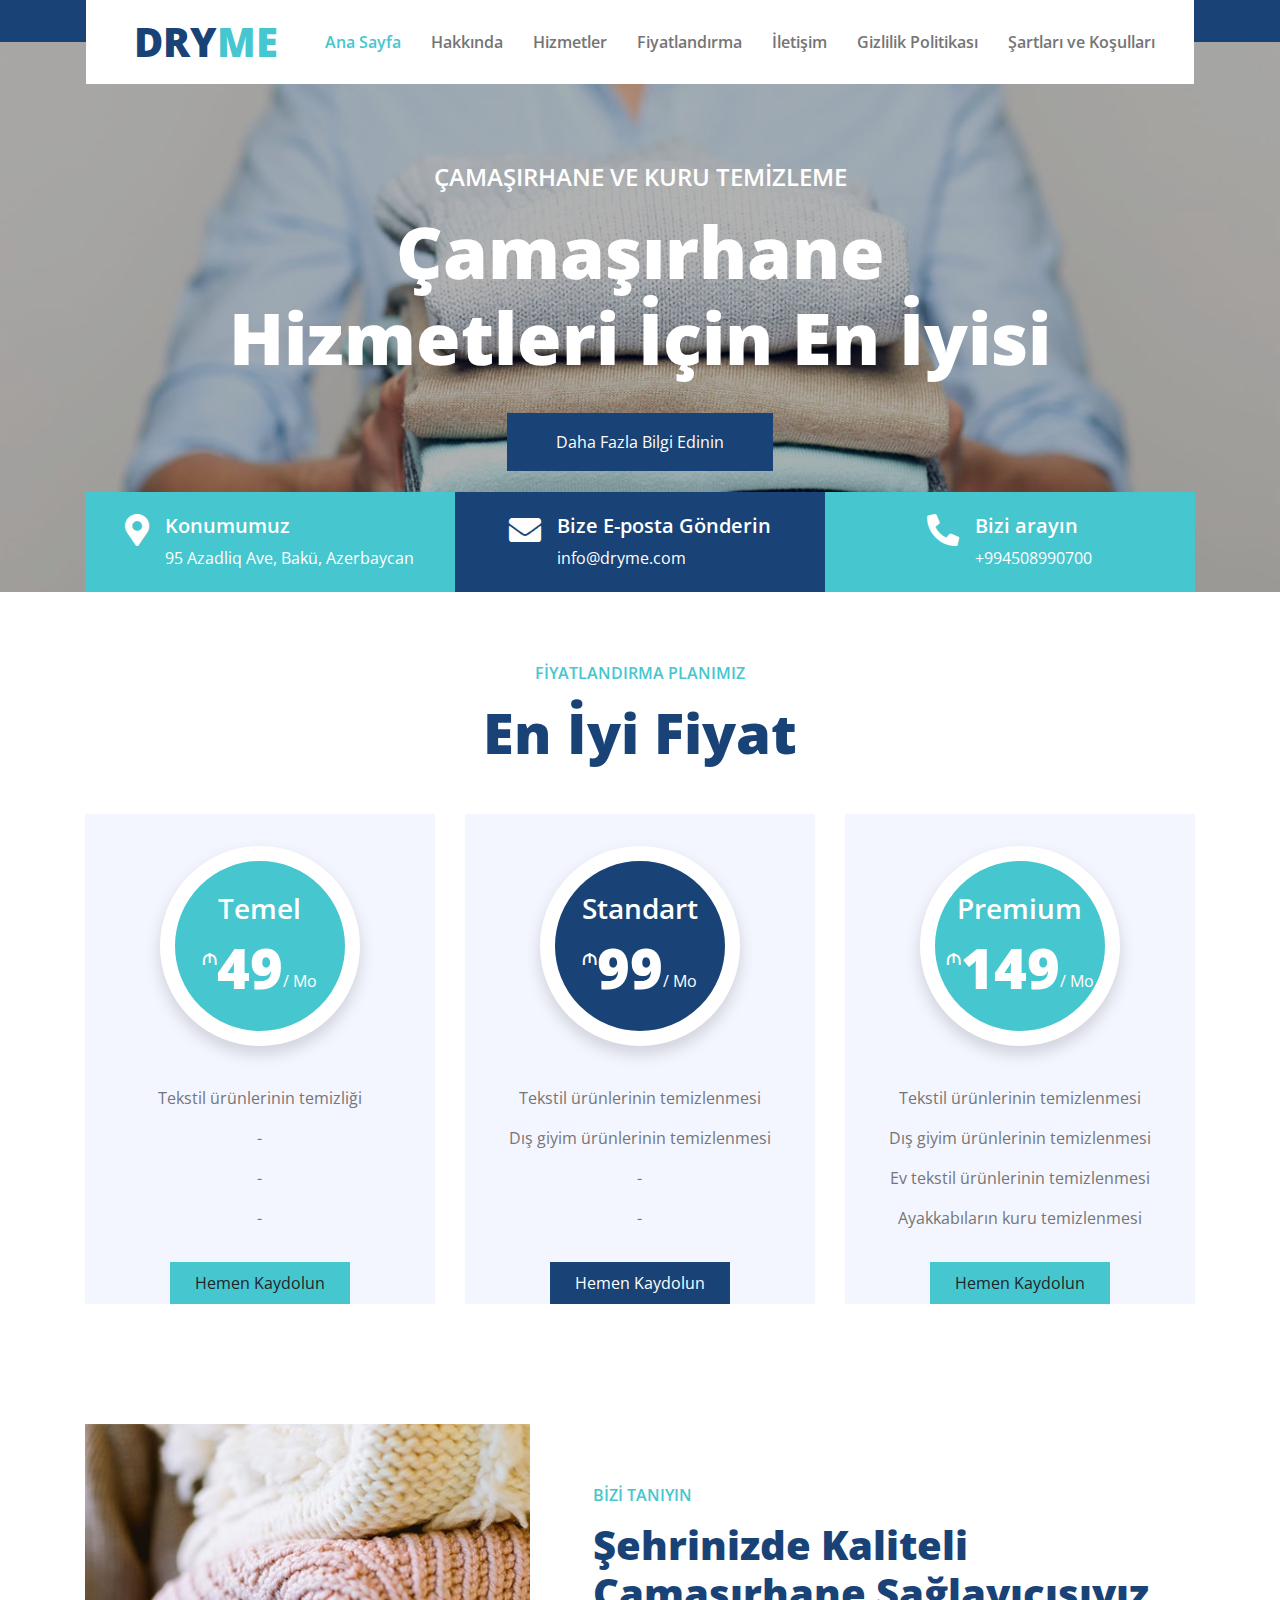
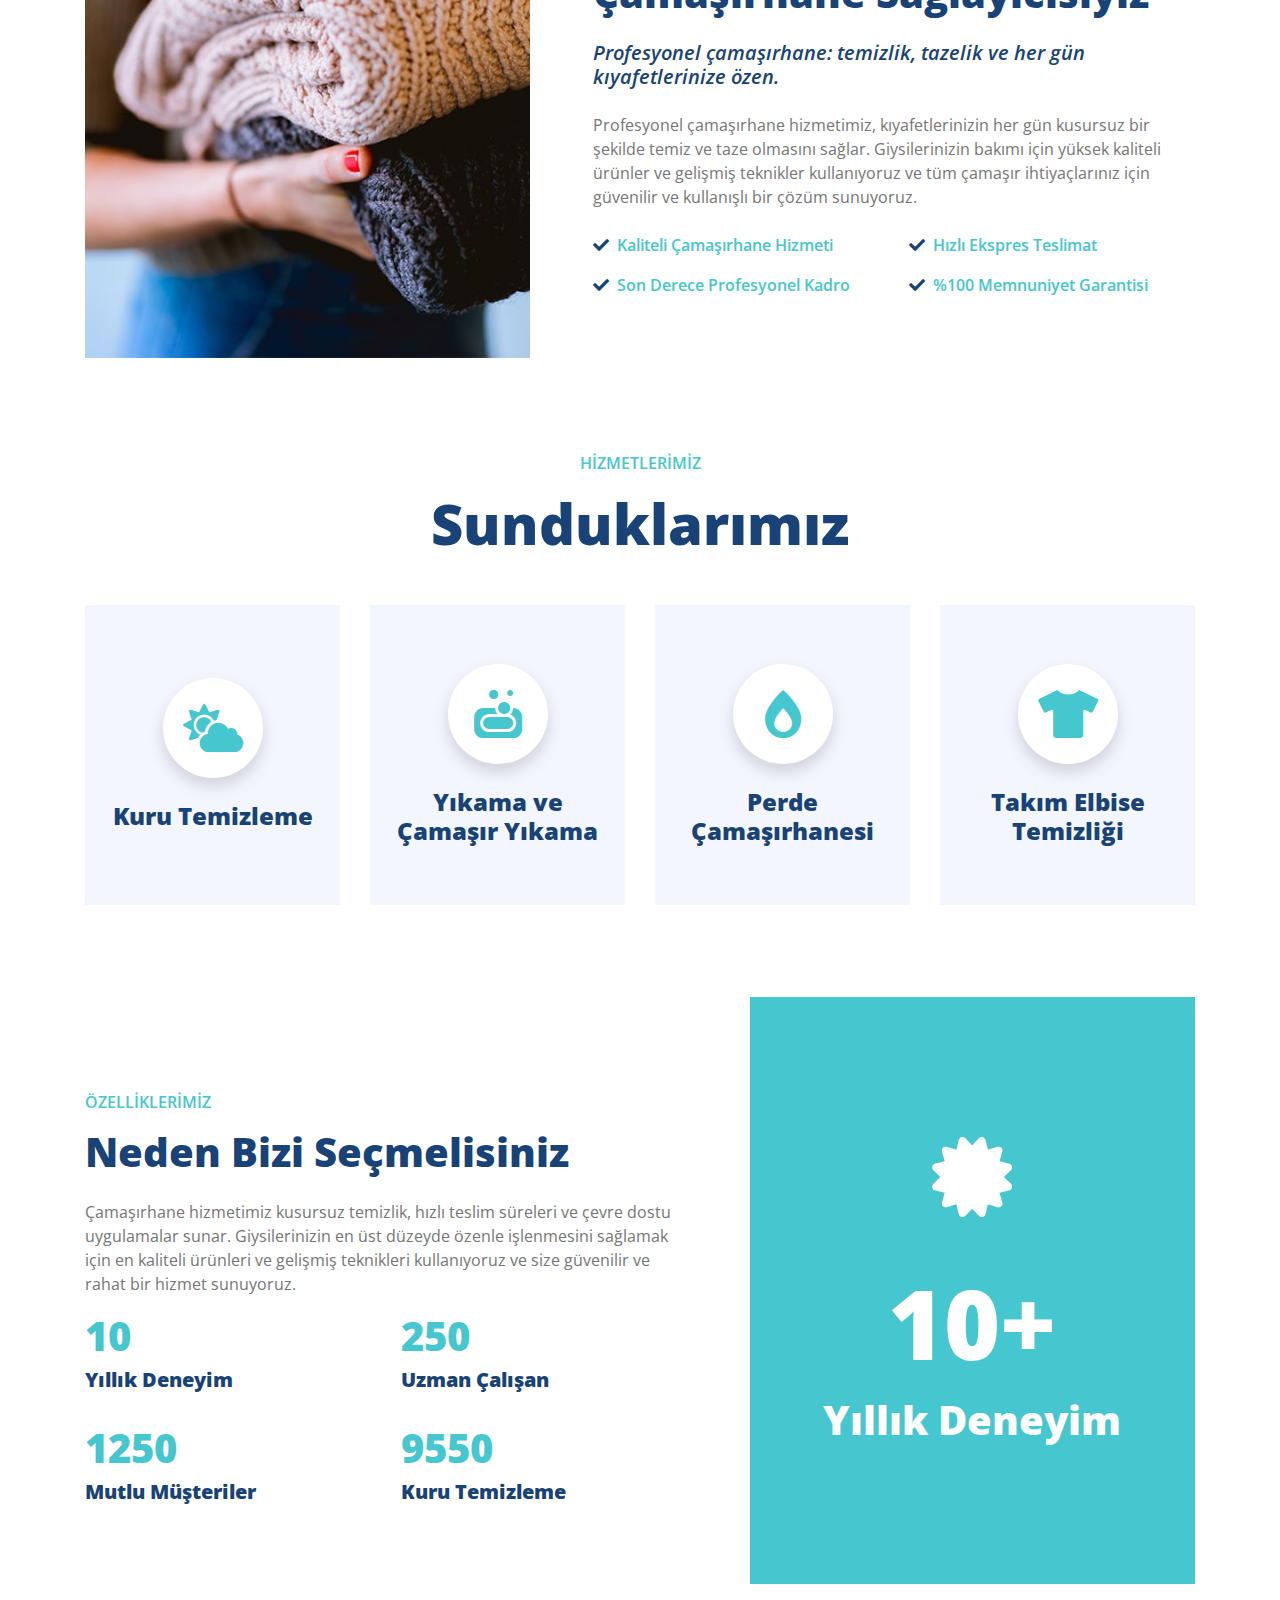
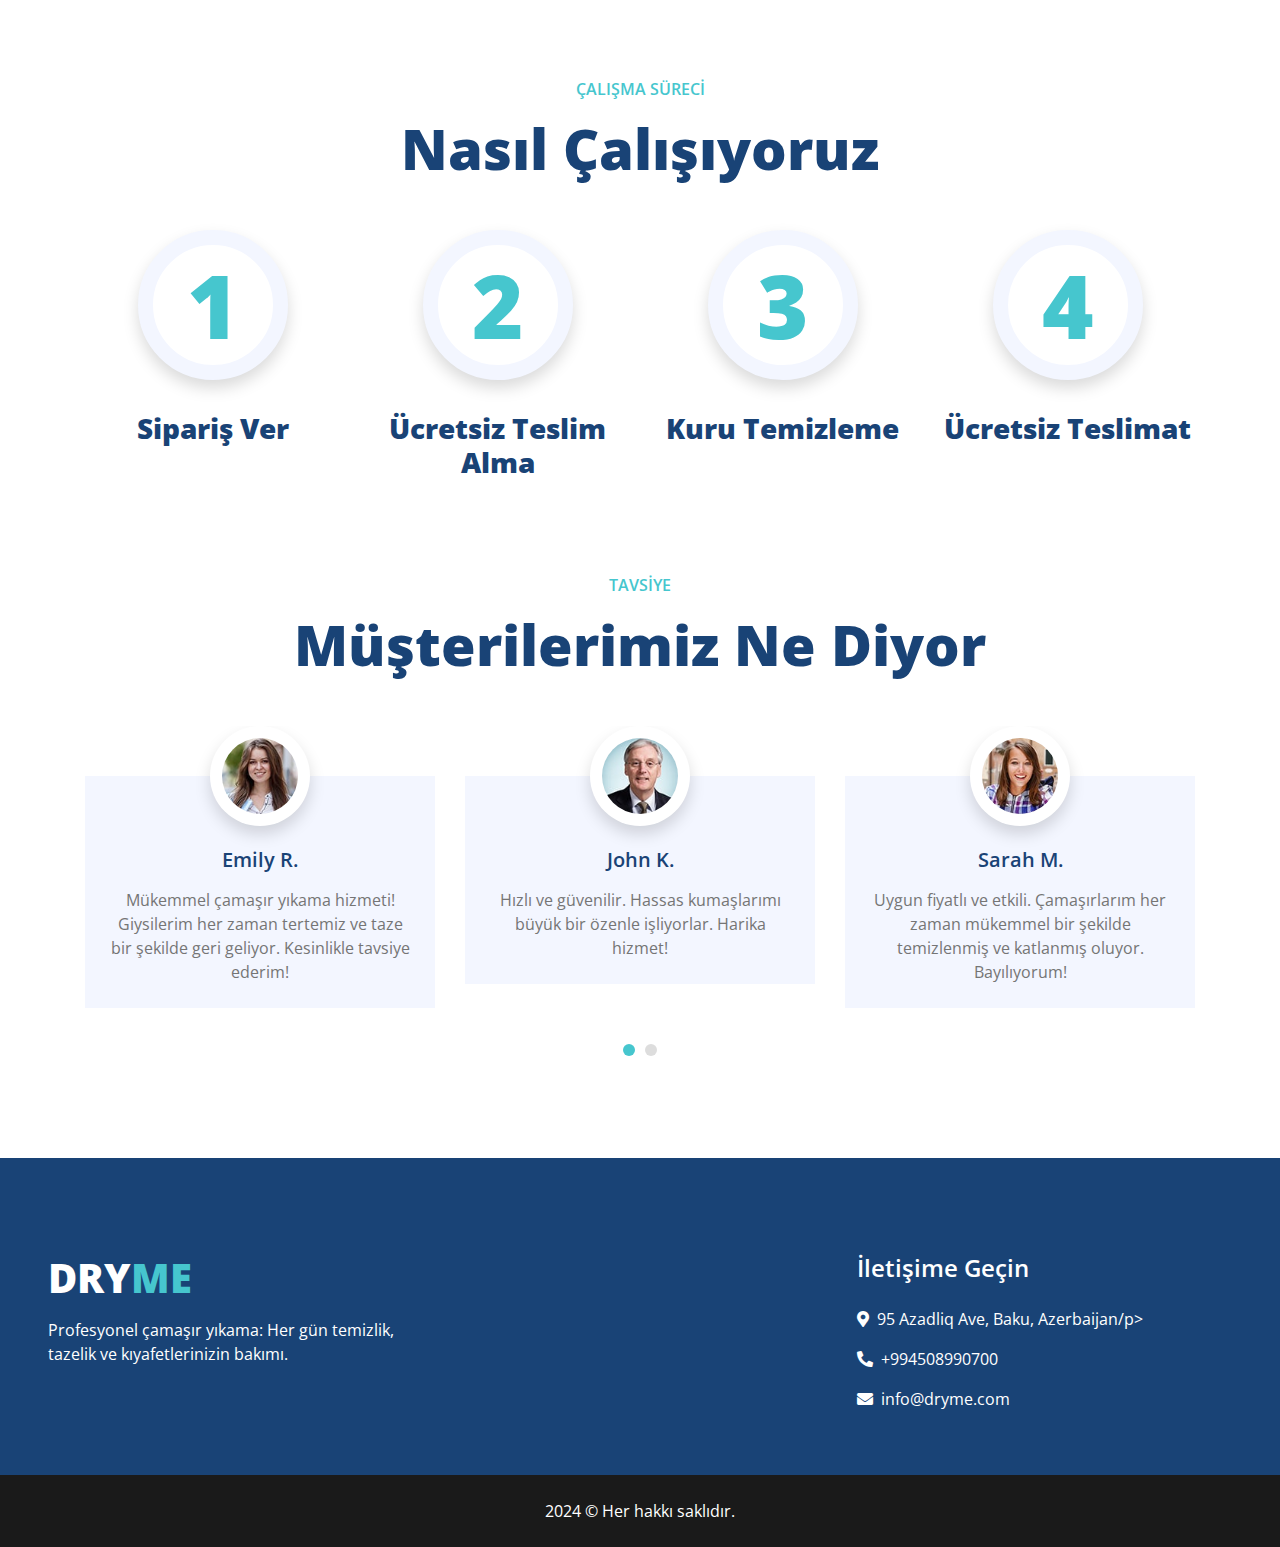
==== commit 4587cee9: "edit" ====
--- a/index.html
+++ b/index.html
@@ -5,11 +5,14 @@
     <meta charset="utf-8">
     <title>DRYME</title>
     <meta content="width=device-width, initial-scale=1.0" name="viewport">
-    <meta content="Free HTML Templates" name="keywords">
-    <meta content="Free HTML Templates" name="description">
+    <meta content="" name="keywords">
+    <meta content="" name="description">
 
     <!-- Favicon -->
-    <link href="img/favicon.ico" rel="icon">
+    <link rel="apple-touch-icon" sizes="180x180" href="favicon/apple-touch-icon.png">
+    <link rel="icon" type="image/png" sizes="32x32" href="favicon/favicon-32x32.png">
+    <link rel="icon" type="image/png" sizes="16x16" href="favicon/favicon-16x16.png">
+    <link rel="manifest" href="favicon/site.webmanifest">
 
     <!-- Google Web Fonts -->
     <link rel="preconnect" href="https://fonts.gstatic.com">
@@ -43,8 +46,8 @@
                         <a href="#service" class="nav-item nav-link">Hizmetler</a>
                         <a href="#price" class="nav-item nav-link">Fiyatlandırma</a>
                         <a href="form.html" class="nav-item nav-link">İletişim</a>
-                        <a href="policy.html" class="nav-item nav-link">Politika</a>
-                        <a href="terms.html" class="nav-item nav-link">Şartlar</a>
+                        <a href="policy.html" class="nav-item nav-link">Gizlilik Politikası</a>
+                        <a href="terms.html" class="nav-item nav-link">Şartları ve Koşulları</a>
                     </div>
                 </div>
             </nav>
@@ -67,16 +70,6 @@
                     </div>
                 </div>
             </div>
-            <a class="carousel-control-prev" href="#header-carousel" data-slide="prev">
-                <div class="btn btn-secondary" style="width: 45px; height: 45px;">
-                    <span class="carousel-control-prev-icon mb-n2"></span>
-                </div>
-            </a>
-            <a class="carousel-control-next" href="#header-carousel" data-slide="next">
-                <div class="btn btn-secondary" style="width: 45px; height: 45px;">
-                    <span class="carousel-control-next-icon mb-n2"></span>
-                </div>
-            </a>
         </div>
     </div>
     <!-- Carousel End -->
@@ -136,7 +129,7 @@
                             <p>-</p>
                             <p>-</p>
                         </div>
-                        <a href="price.html" class="btn btn-secondary py-2 px-4">Hemen Kaydolun</a>
+                        <a href="tariffs.html" class="btn btn-secondary py-2 px-4">Hemen Kaydolun</a>
                     </div>
                 </div>
                 <div class="col-lg-4 mb-4">
@@ -153,7 +146,7 @@
                             <p>-</p>
                             <p>-</p>
                         </div>
-                        <a href="price.html" class="btn btn-primary py-2 px-4">Hemen Kaydolun</a>
+                        <a href="tariffs.html" class="btn btn-primary py-2 px-4">Hemen Kaydolun</a>
                     </div>
                 </div>
                 <div class="col-lg-4 mb-4">
@@ -170,7 +163,7 @@
                             <p>Ev tekstil ürünlerinin temizlenmesi</p>
                             <p>Ayakkabıların kuru temizlenmesi</p>
                         </div>
-                        <a href="price.html" class="btn btn-secondary py-2 px-4">Hemen Kaydolun</a>
+                        <a href="tariffs.html" class="btn btn-secondary py-2 px-4">Hemen Kaydolun</a>
                     </div>
                 </div>
             </div>
@@ -239,7 +232,7 @@
                 </div>
                 <div class="col-lg-3 col-md-6 pb-1">
                     <div class="d-flex flex-column align-items-center justify-content-center text-center bg-light mb-4 px-4" style="height: 300px;">
-                        <div class="d-inline-flex align-items-center justify-content-center bg-white shadow rounded-circle mb-4" style="width: 100px; yükseklik: 100px;">
+                        <div class="d-inline-flex align-items-center justify-content-center bg-white shadow rounded-circle mb-4" style="width: 100px; height: 100px;">
                             <i class="fas fa-3x fa-soap text-secondary"></i>
                         </div>
                         <h4 class="font-weight-bold m-0">Yıkama ve Çamaşır Yıkama</h4>
@@ -247,7 +240,7 @@
                 </div>
                 <div class="col-lg-3 col-md-6 pb-1">
                     <div class="d-flex flex-column align-items-center justify-content-center text-center bg-light mb-4 px-4" style="height: 300px;">
-                        <div class="d-inline-flex align-items-center justify-content-center bg-white shadow rounded-circle mb-4" style="width: 100px; yükseklik: 100px;">
+                        <div class="d-inline-flex align-items-center justify-content-center bg-white shadow rounded-circle mb-4" style="width: 100px; height: 100px;">
                             <i class="fa fa-3x fa-burn text-secondary"></i>
                         </div>
                         <h4 class="font-weight-bold m-0">Perde Çamaşırhanesi</h4>
@@ -255,7 +248,7 @@
                 </div>
                 <div class="col-lg-3 col-md-6 pb-1">
                     <div class="d-flex flex-column align-items-center justify-content-center text-center bg-light mb-4 px-4" style="height: 300px;">
-                        <div class="d-inline-flex align-items-center justify-content-center bg-white shadow rounded-circle mb-4" style="width: 100px; yükseklik: 100px;">
+                        <div class="d-inline-flex align-items-center justify-content-center bg-white shadow rounded-circle mb-4" style="width: 100px; height: 100px;">
                             <i class="fa fa-3x fa-tshirt text-secondary"></i>
                         </div>
                         <h4 class="font-weight-bold m-0">Takım Elbise Temizliği</h4>
--- a/css/style.css
+++ b/css/style.css
@@ -9532,6 +9532,7 @@
   color: #757575;
   font-weight: 600;
   outline: none;
+  white-space: nowrap;
 }
 
 .navbar-light .navbar-nav .nav-link:hover,
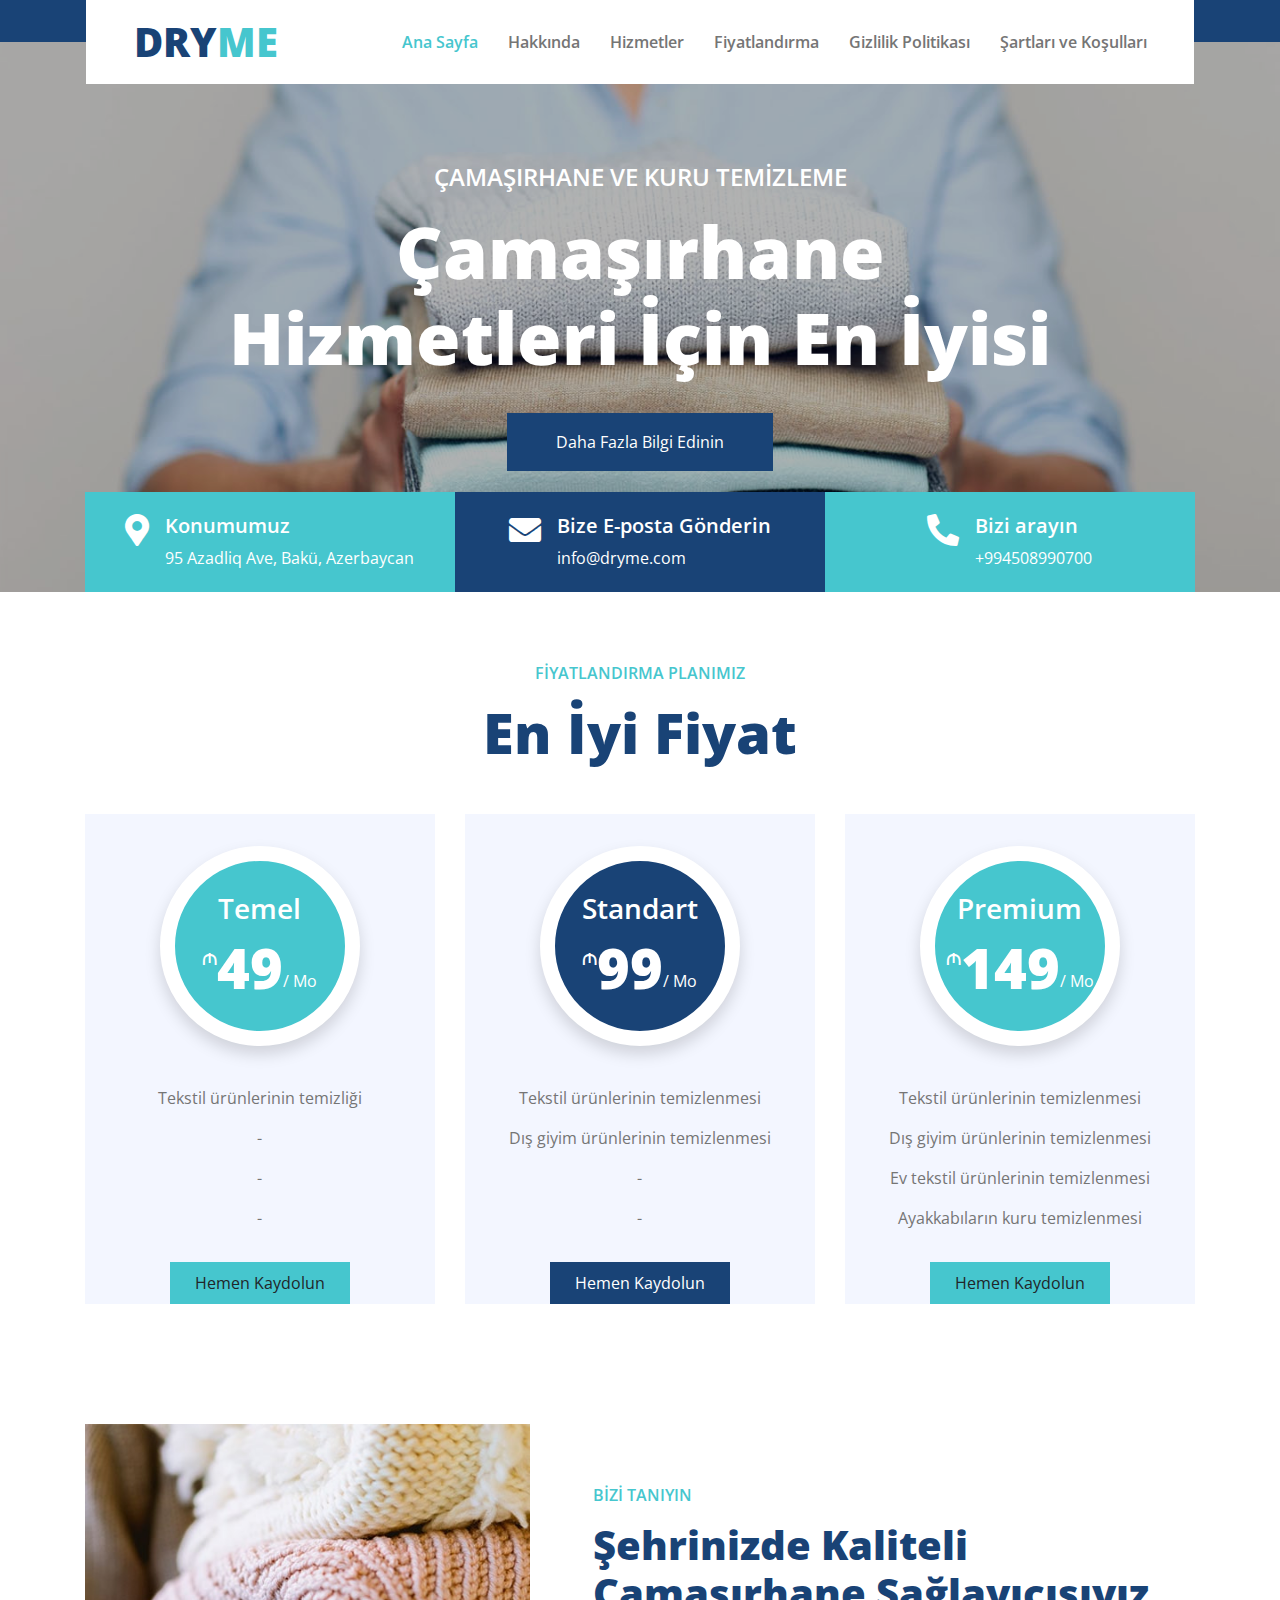
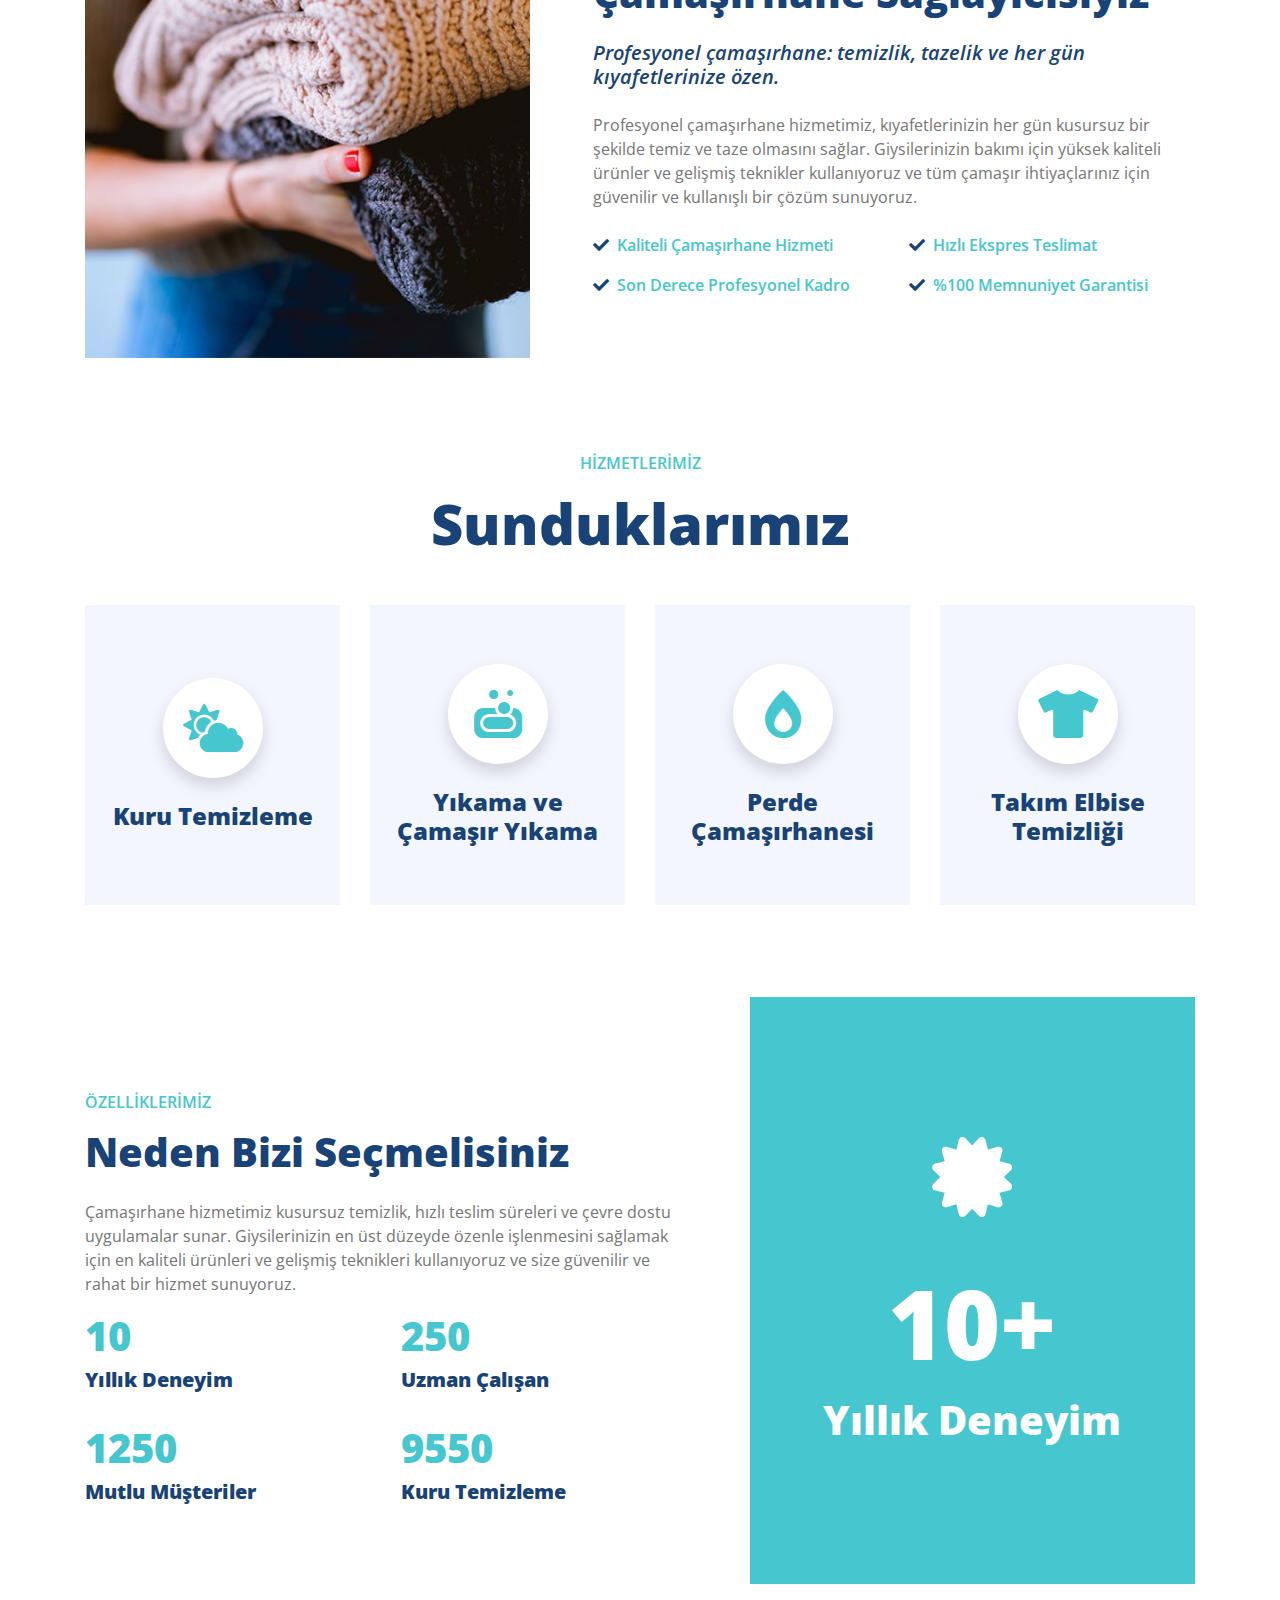
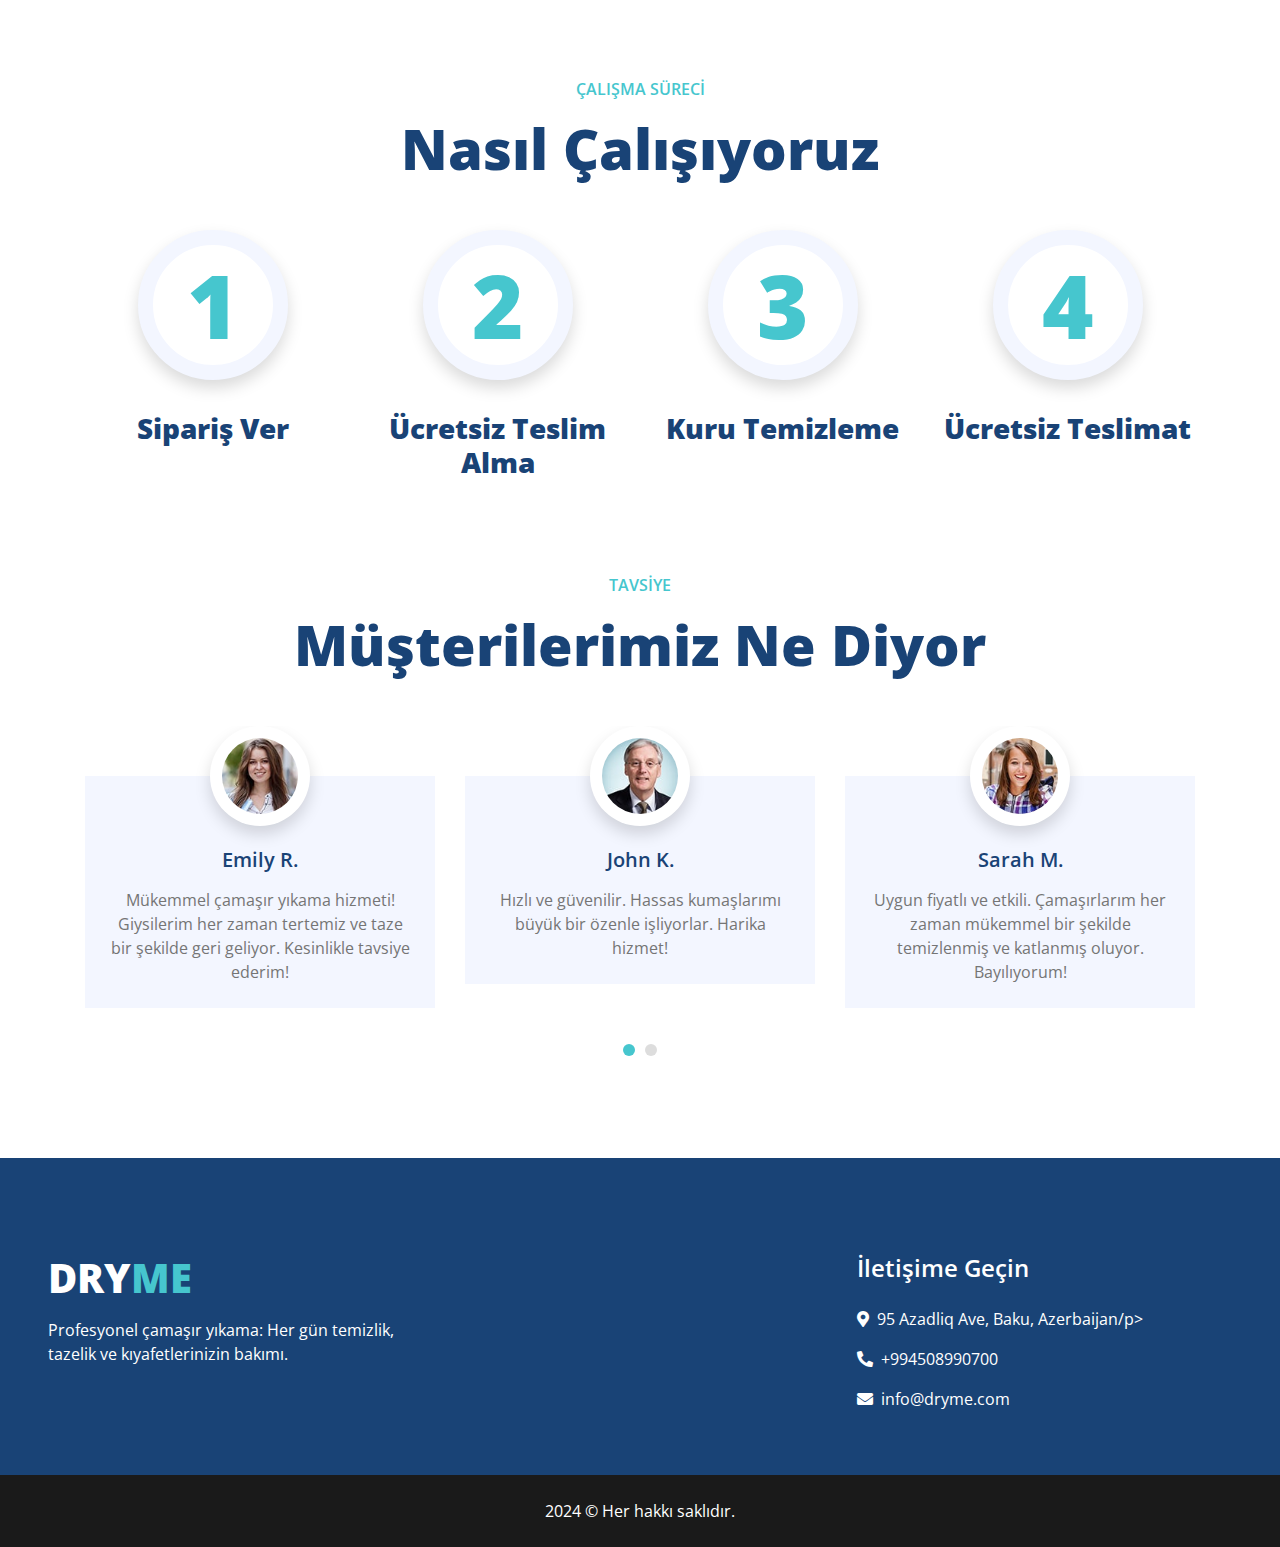
==== commit 7b54da4b: "edit" ====
--- a/index.html
+++ b/index.html
@@ -45,7 +45,6 @@
                         <a href="#about" class="nav-item nav-link">Hakkında</a>
                         <a href="#service" class="nav-item nav-link">Hizmetler</a>
                         <a href="#price" class="nav-item nav-link">Fiyatlandırma</a>
-                        <a href="form.html" class="nav-item nav-link">İletişim</a>
                         <a href="policy.html" class="nav-item nav-link">Gizlilik Politikası</a>
                         <a href="terms.html" class="nav-item nav-link">Şartları ve Koşulları</a>
                     </div>
--- a/css/style.css
+++ b/css/style.css
@@ -9539,7 +9539,10 @@
 .navbar-light .navbar-nav .nav-link.active {
   color: #46C6CE;
 }
-
+.footer {
+  position: absolute;
+  bottom: 0;
+}
 @media (max-width: 991.98px) {
   .navbar-light .navbar-nav .nav-link {
     padding: 10px 15px;
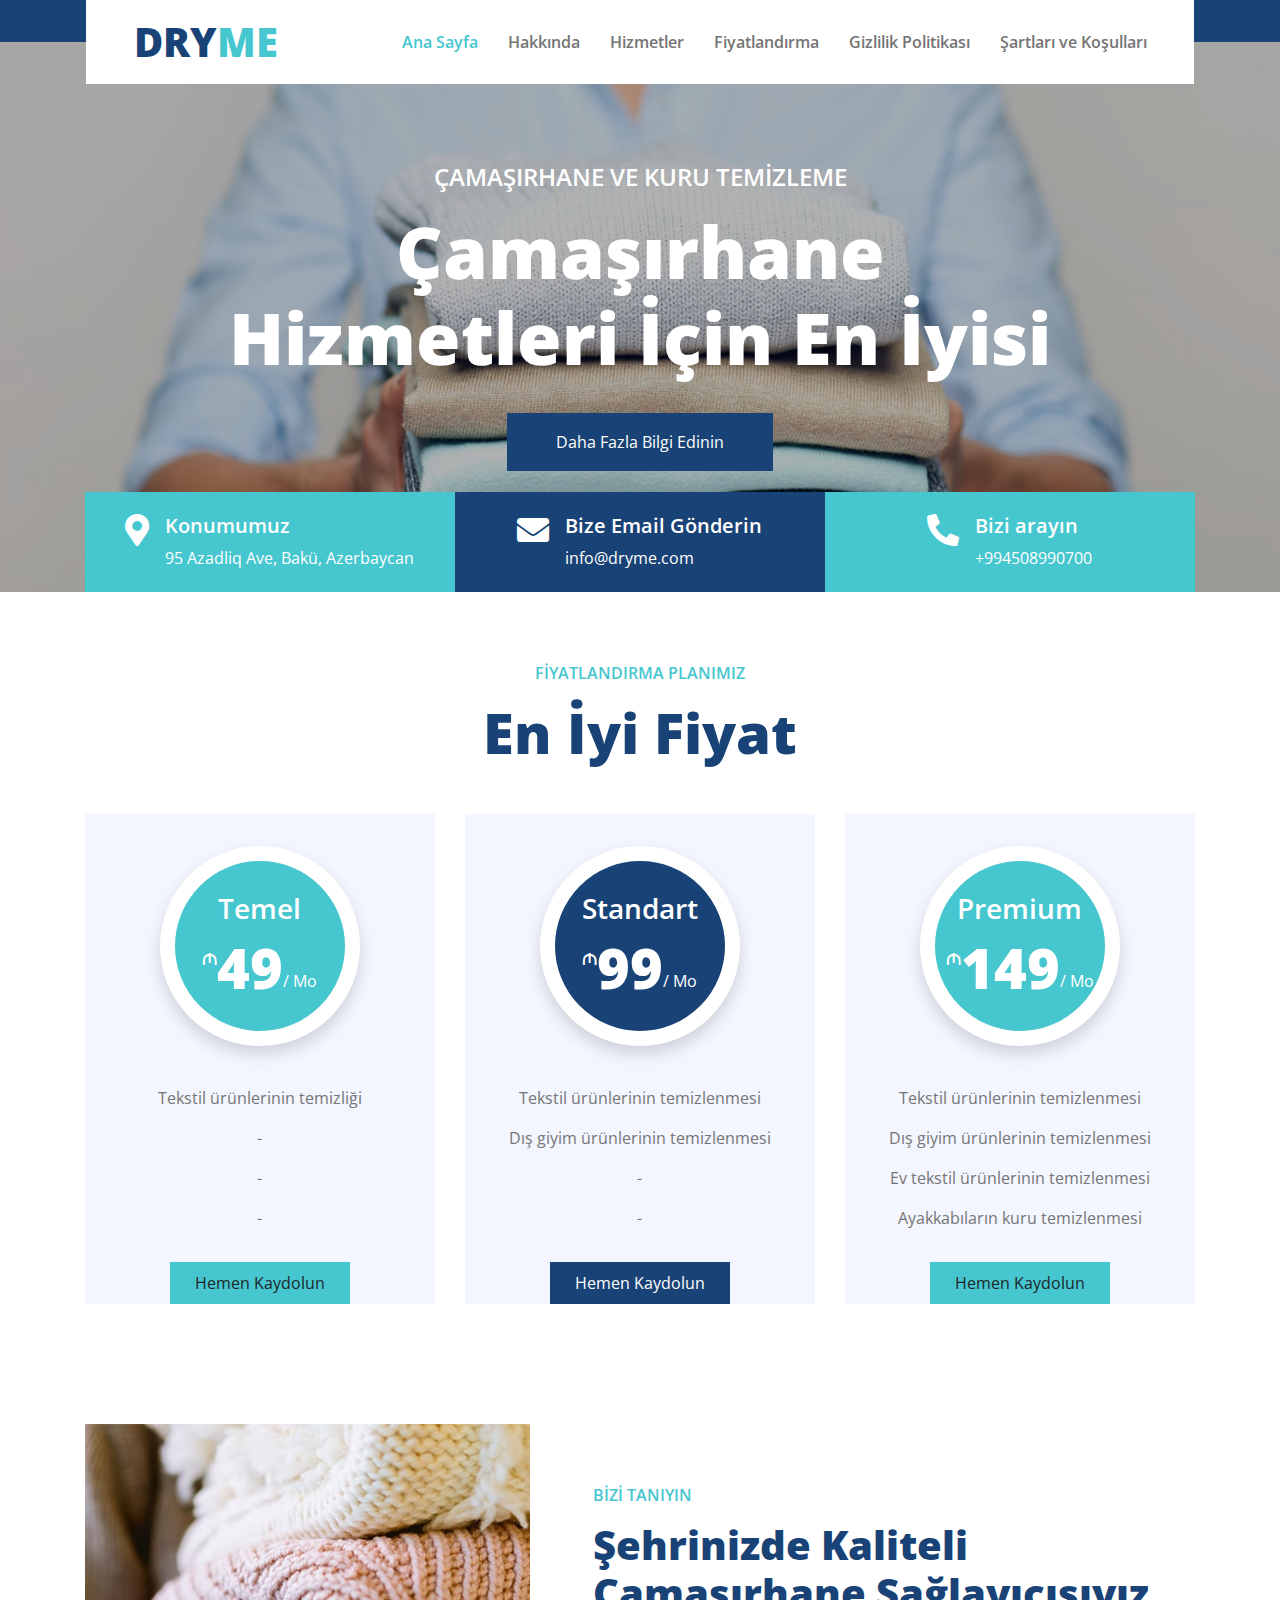
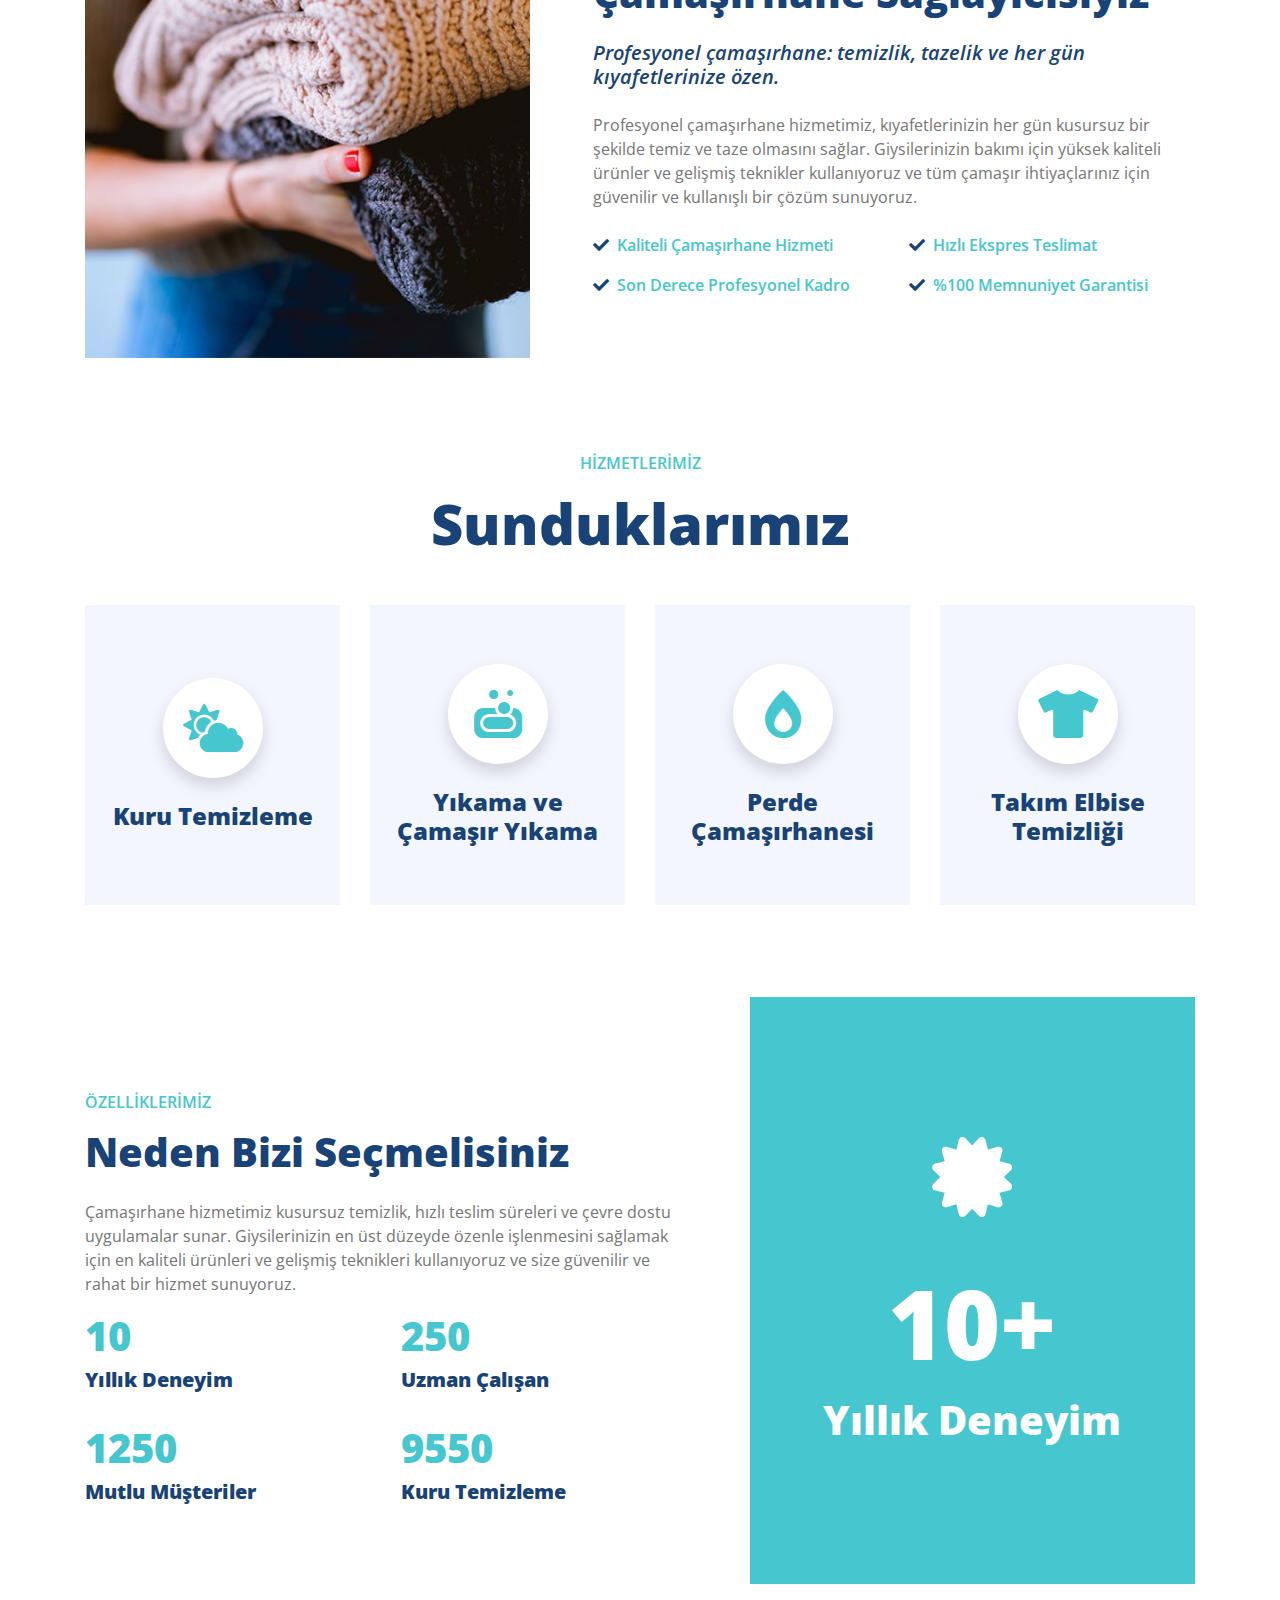
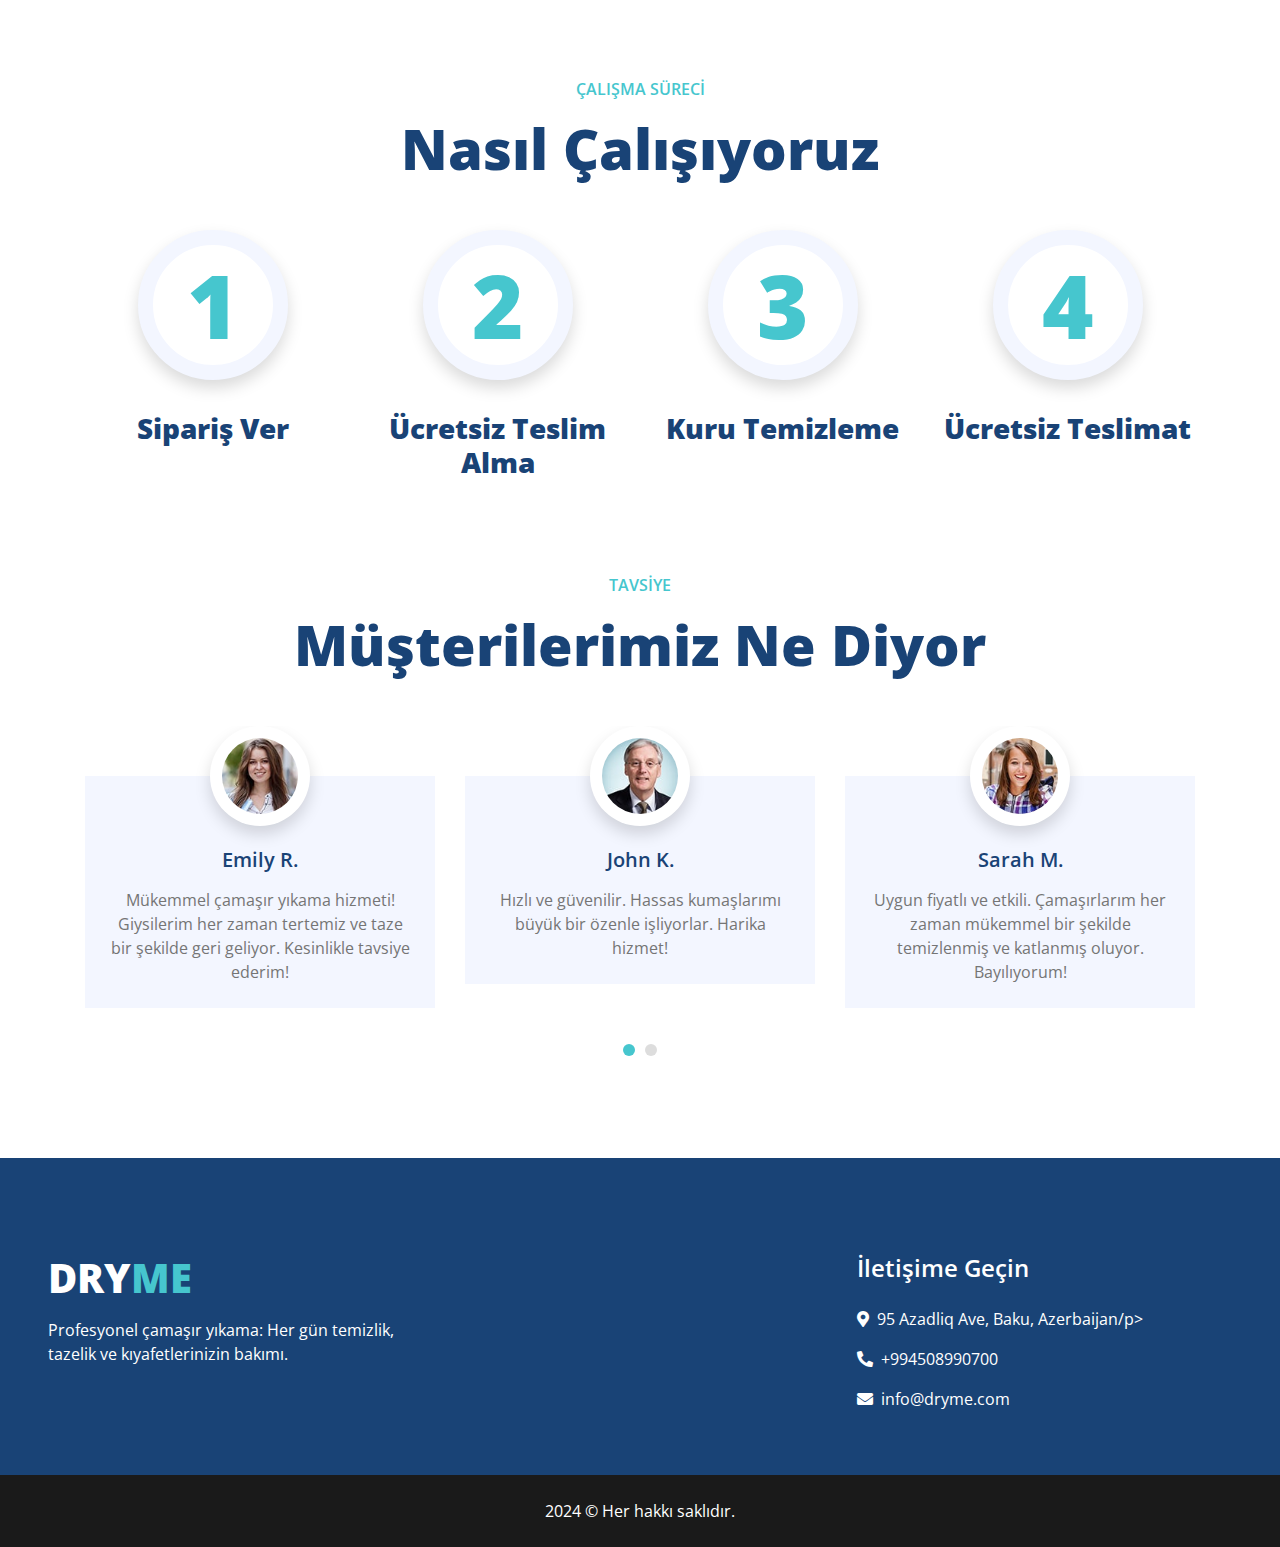
==== commit 8f2a0f95: "edit" ====
--- a/index.html
+++ b/index.html
@@ -64,7 +64,7 @@
                         <div class="p-3" style="max-width: 900px;">
                             <h4 class="text-white text-uppercase mb-md-3">Çamaşırhane ve Kuru Temizleme</h4>
                             <h1 class="display-3 text-white mb-md-4">Çamaşırhane Hizmetleri İçin En İyisi</h1>
-                            <a href="" class="btn btn-primary py-md-3 px-md-5 mt-2">Daha Fazla Bilgi Edinin</a>
+                            <a href="form.html" class="btn btn-primary py-md-3 px-md-5 mt-2">Daha Fazla Bilgi Edinin</a>
                         </div>
                     </div>
                 </div>
@@ -91,7 +91,7 @@
                     <div class="d-inline-flex text-left">
                         <i class="fa fa-2x fa-envelope text-white m-0 mr-3"></i>
                         <div class="d-flex flex-column">
-                            <h5 class="text-white font-weight-medium">Bize E-posta Gönderin</h5>                            <p class="m-0 text-white">info@dryme.com</p>
+                            <h5 class="text-white font-weight-medium">Bize Email Gönderin</h5>                            <p class="m-0 text-white">info@dryme.com</p>
                         </div>
                     </div>
                 </div>
@@ -387,7 +387,7 @@
     <div class="container-fluid bg-primary text-white mt-5 pt-5 px-sm-3 px-md-5">
         <div class="row pt-5">
             <div class="col-lg-4 col-md-6 mb-5">
-                <a href=""><h1 class="text-secondary mb-3"><span class="text-white">DRY</span>ME</h1></a>
+                <a href="index.html"><h1 class="text-secondary mb-3"><span class="text-white">DRY</span>ME</h1></a>
                 <p>Profesyonel çamaşır yıkama: Her gün temizlik, tazelik ve kıyafetlerinizin bakımı.</p>            </div>
             <div class="col-lg-4 col-md-6 mb-5">
             </div>
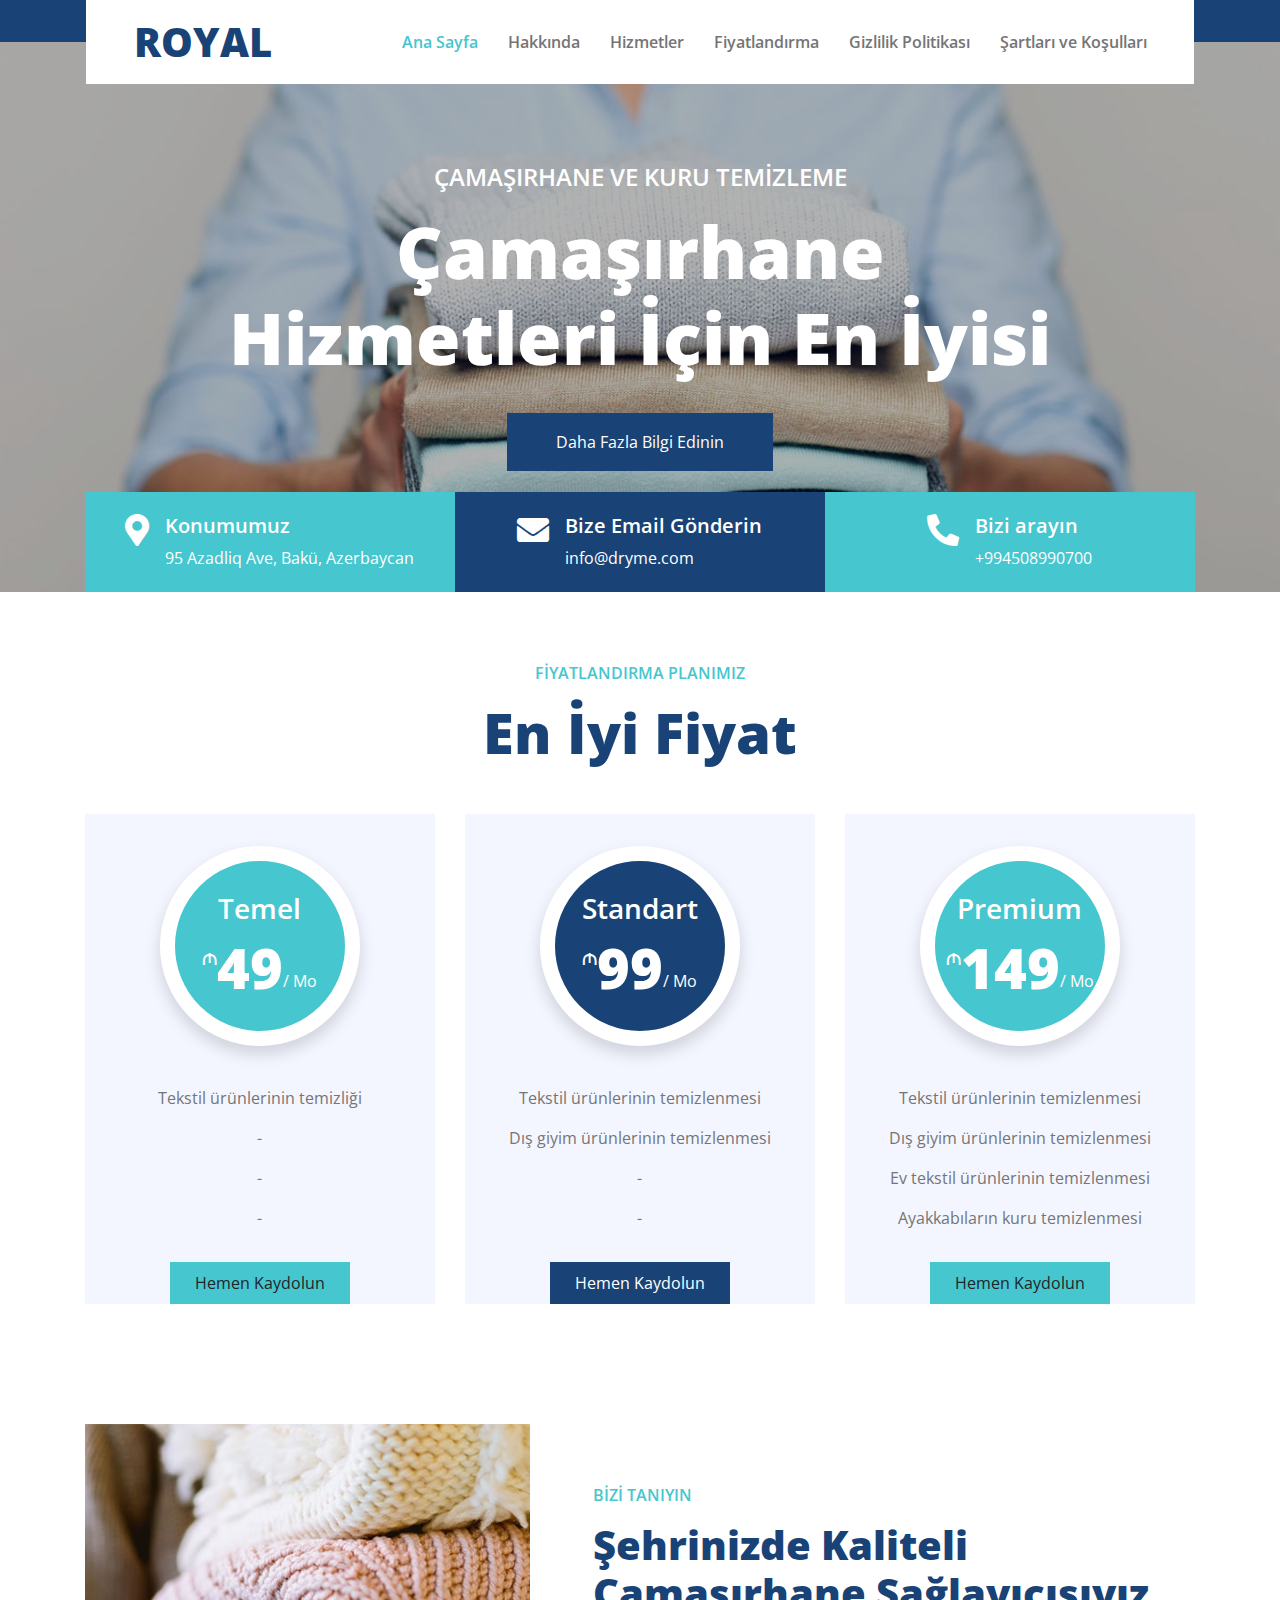
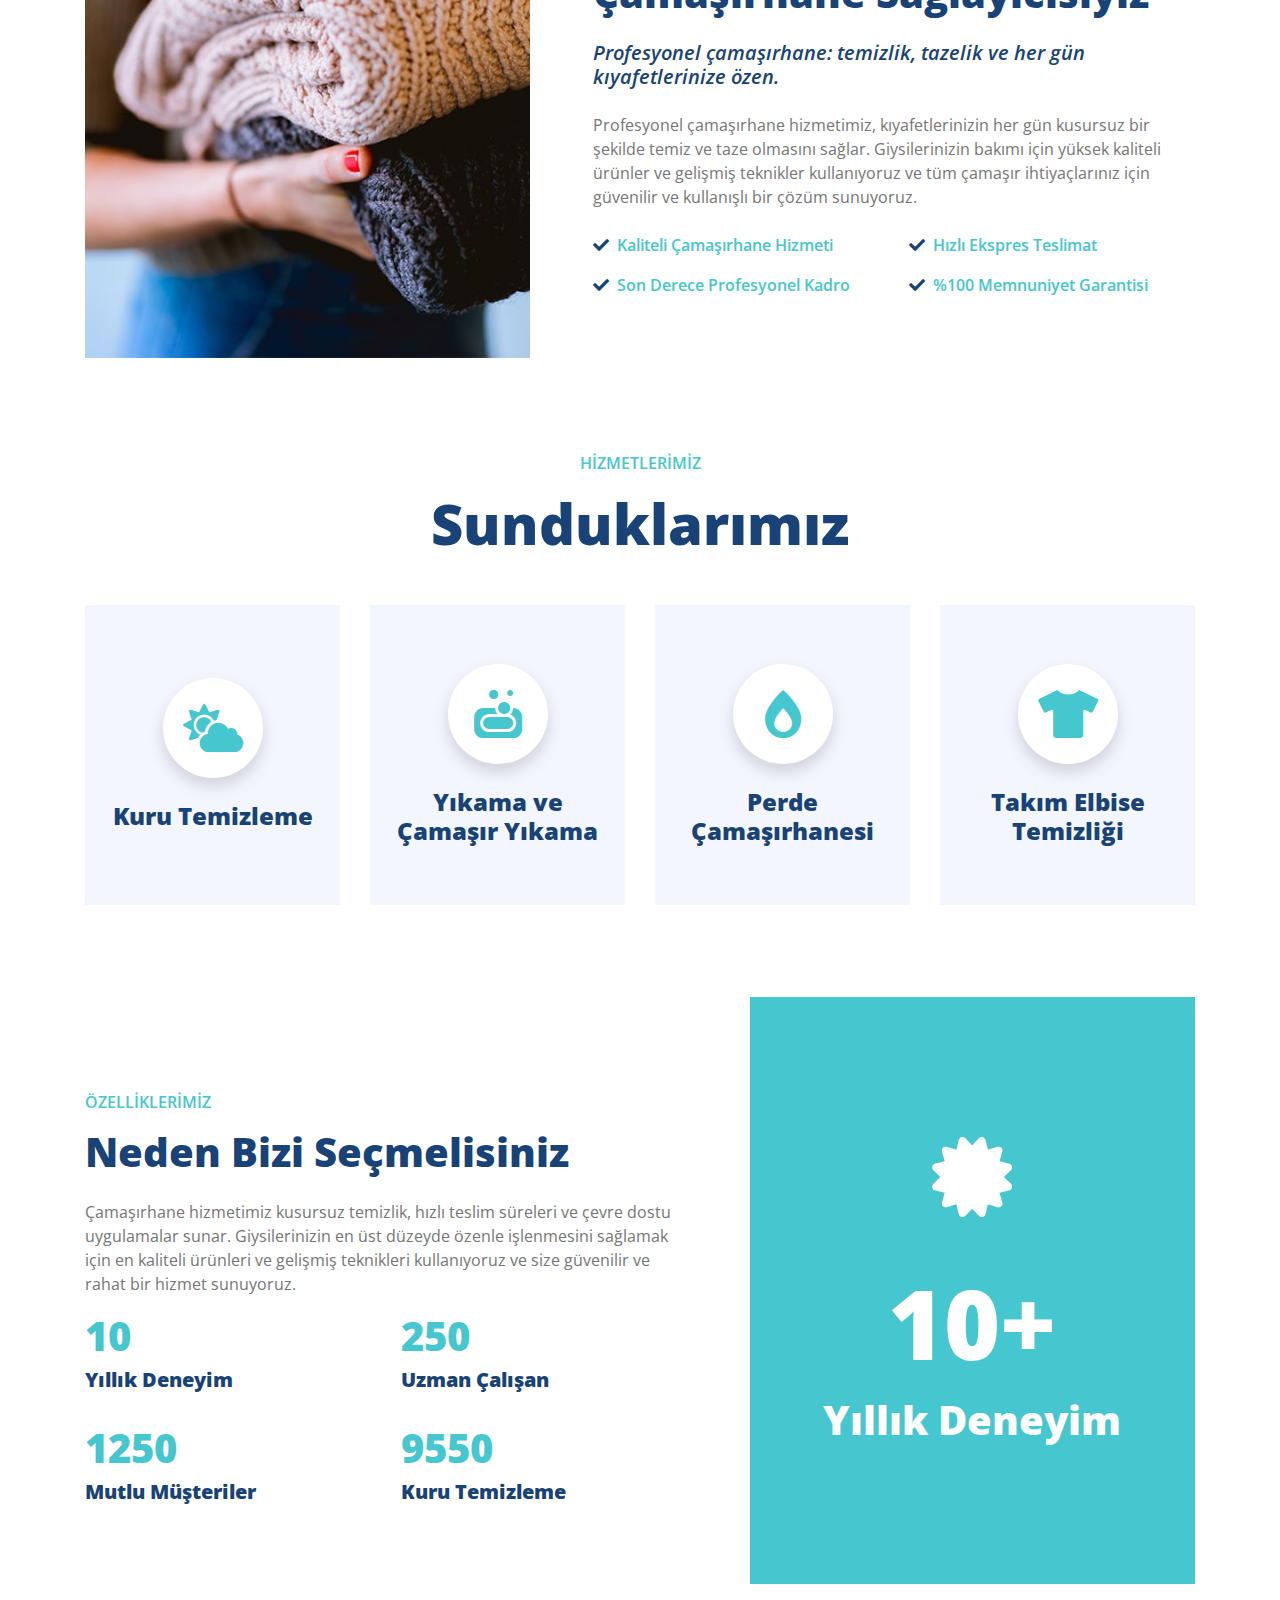
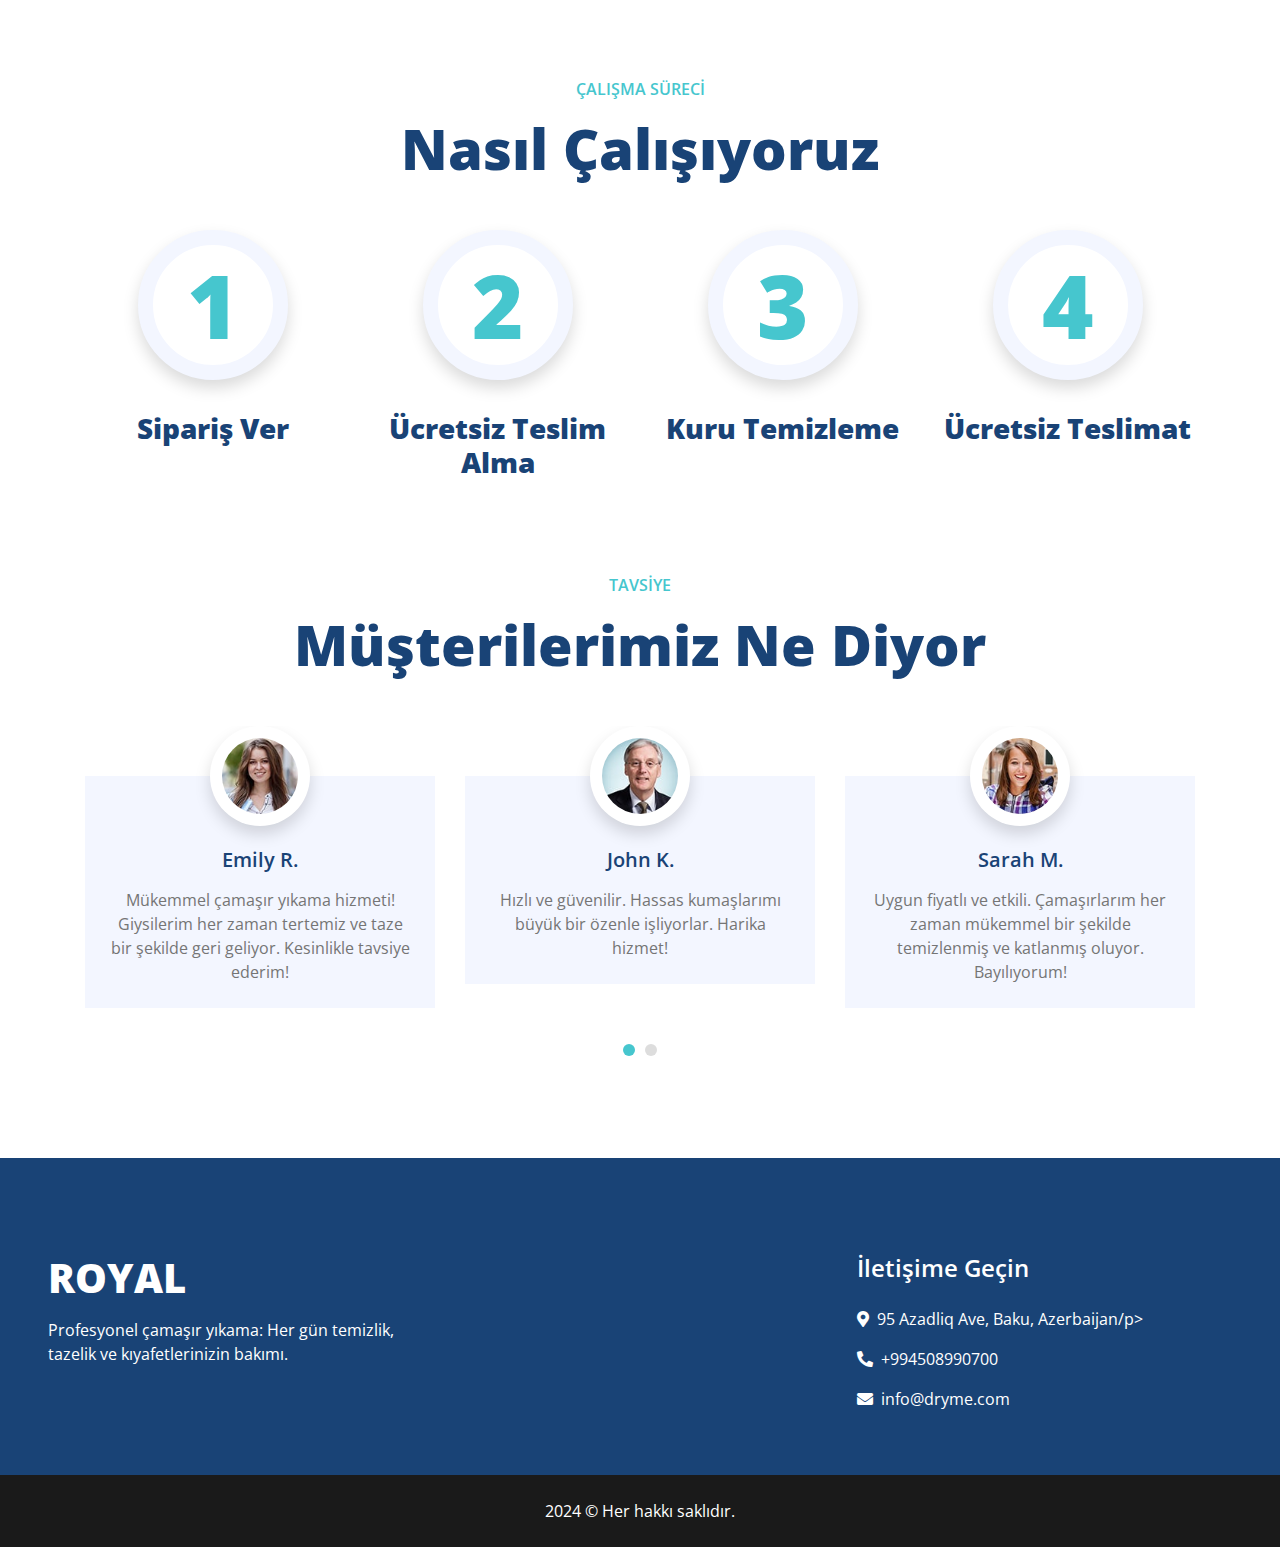
==== commit 03c91640: "edit" ====
--- a/index.html
+++ b/index.html
@@ -3,7 +3,7 @@
 
 <head>
     <meta charset="utf-8">
-    <title>DRYME</title>
+    <title>ROYAL</title>
     <meta content="width=device-width, initial-scale=1.0" name="viewport">
     <meta content="" name="keywords">
     <meta content="" name="description">
@@ -34,7 +34,7 @@
         <div class="container-lg position-relative p-0 px-lg-3" style="z-index: 9;">
             <nav class="navbar navbar-expand-lg bg-white navbar-light py-3 py-lg-0 pl-3 pl-lg-5">
                 <a href="index.html" class="navbar-brand">
-                    <h1 class="m-0 text-secondary"><span class="text-primary">DRY</span>ME</h1>
+                    <h1 class="m-0 text-secondary"><span class="text-primary">ROYAL</span></h1>
                 </a>
                 <button type="button" class="navbar-toggler" data-toggle="collapse" data-target="#navbarCollapse">
                     <span class="navbar-toggler-icon"></span>
@@ -387,7 +387,7 @@
     <div class="container-fluid bg-primary text-white mt-5 pt-5 px-sm-3 px-md-5">
         <div class="row pt-5">
             <div class="col-lg-4 col-md-6 mb-5">
-                <a href="index.html"><h1 class="text-secondary mb-3"><span class="text-white">DRY</span>ME</h1></a>
+                <a href="index.html"><h1 class="text-secondary mb-3"><span class="text-white">ROYAL</span></h1></a>
                 <p>Profesyonel çamaşır yıkama: Her gün temizlik, tazelik ve kıyafetlerinizin bakımı.</p>            </div>
             <div class="col-lg-4 col-md-6 mb-5">
             </div>
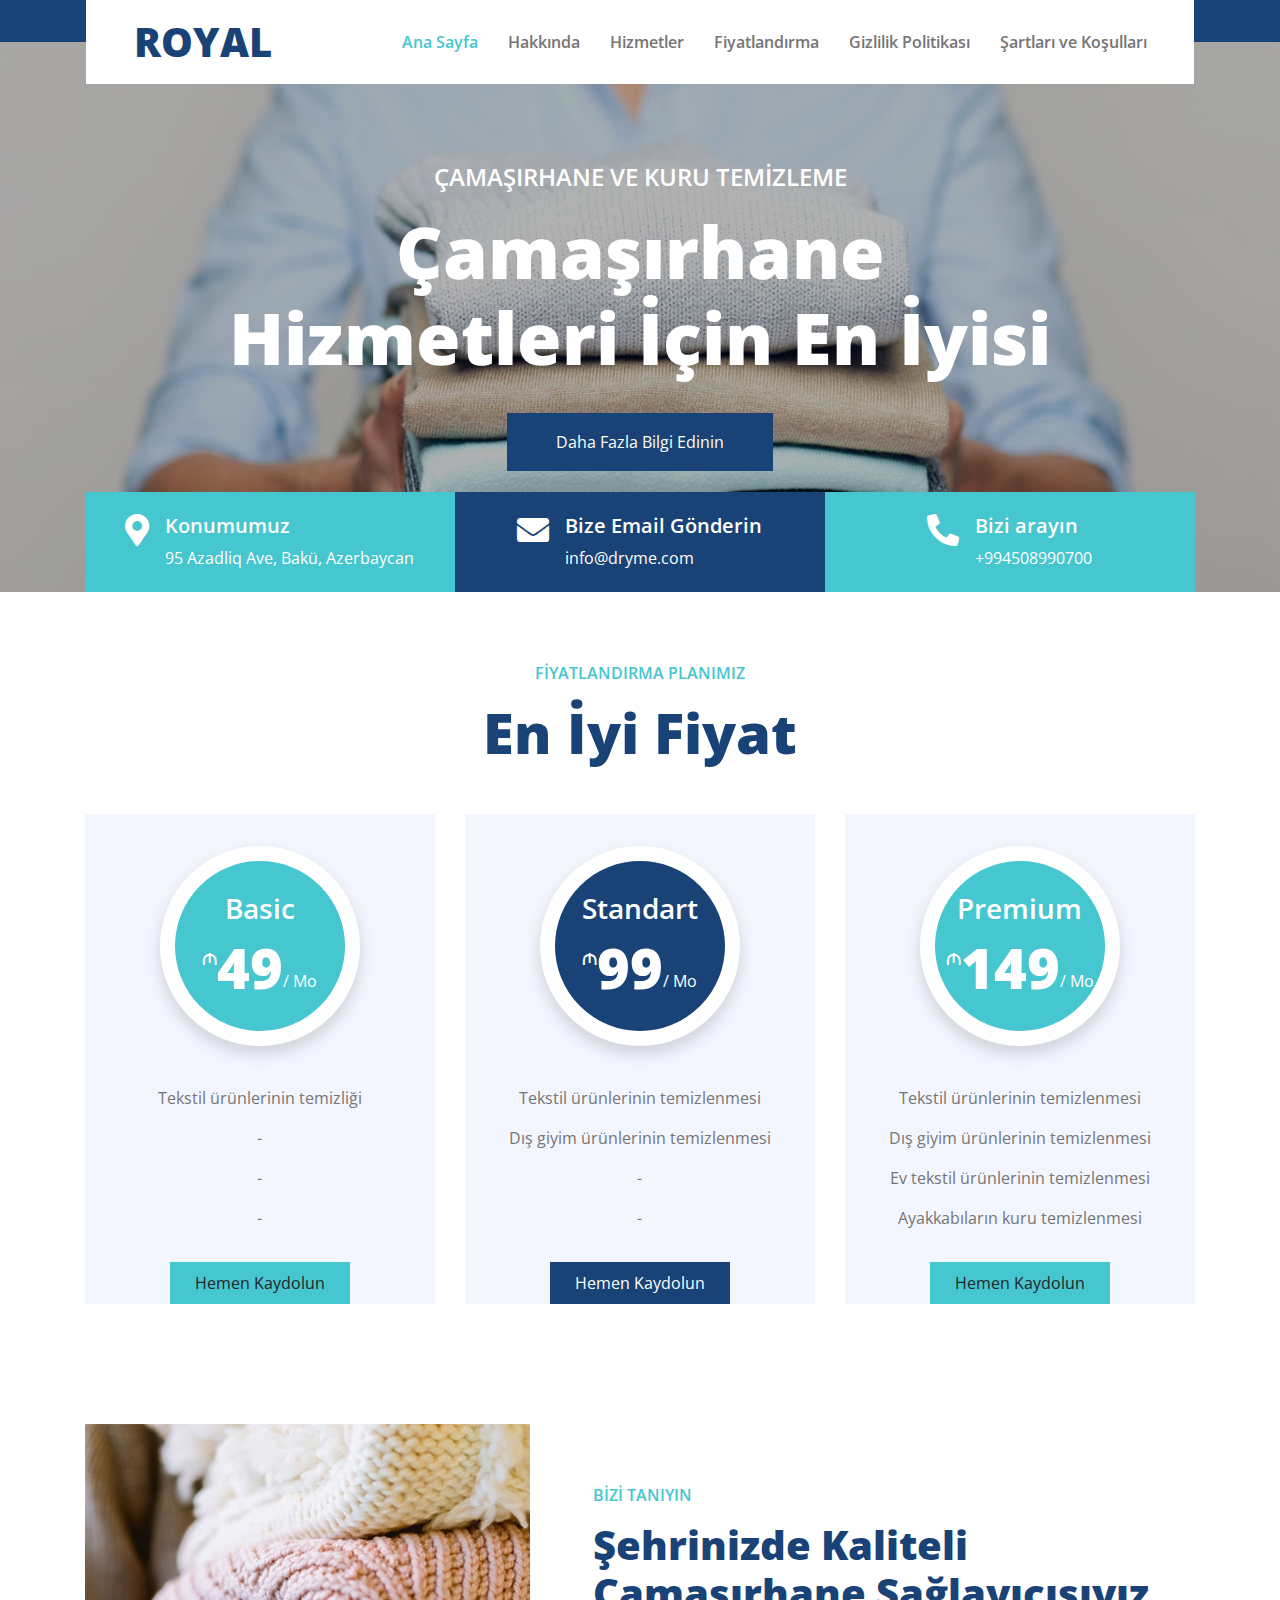
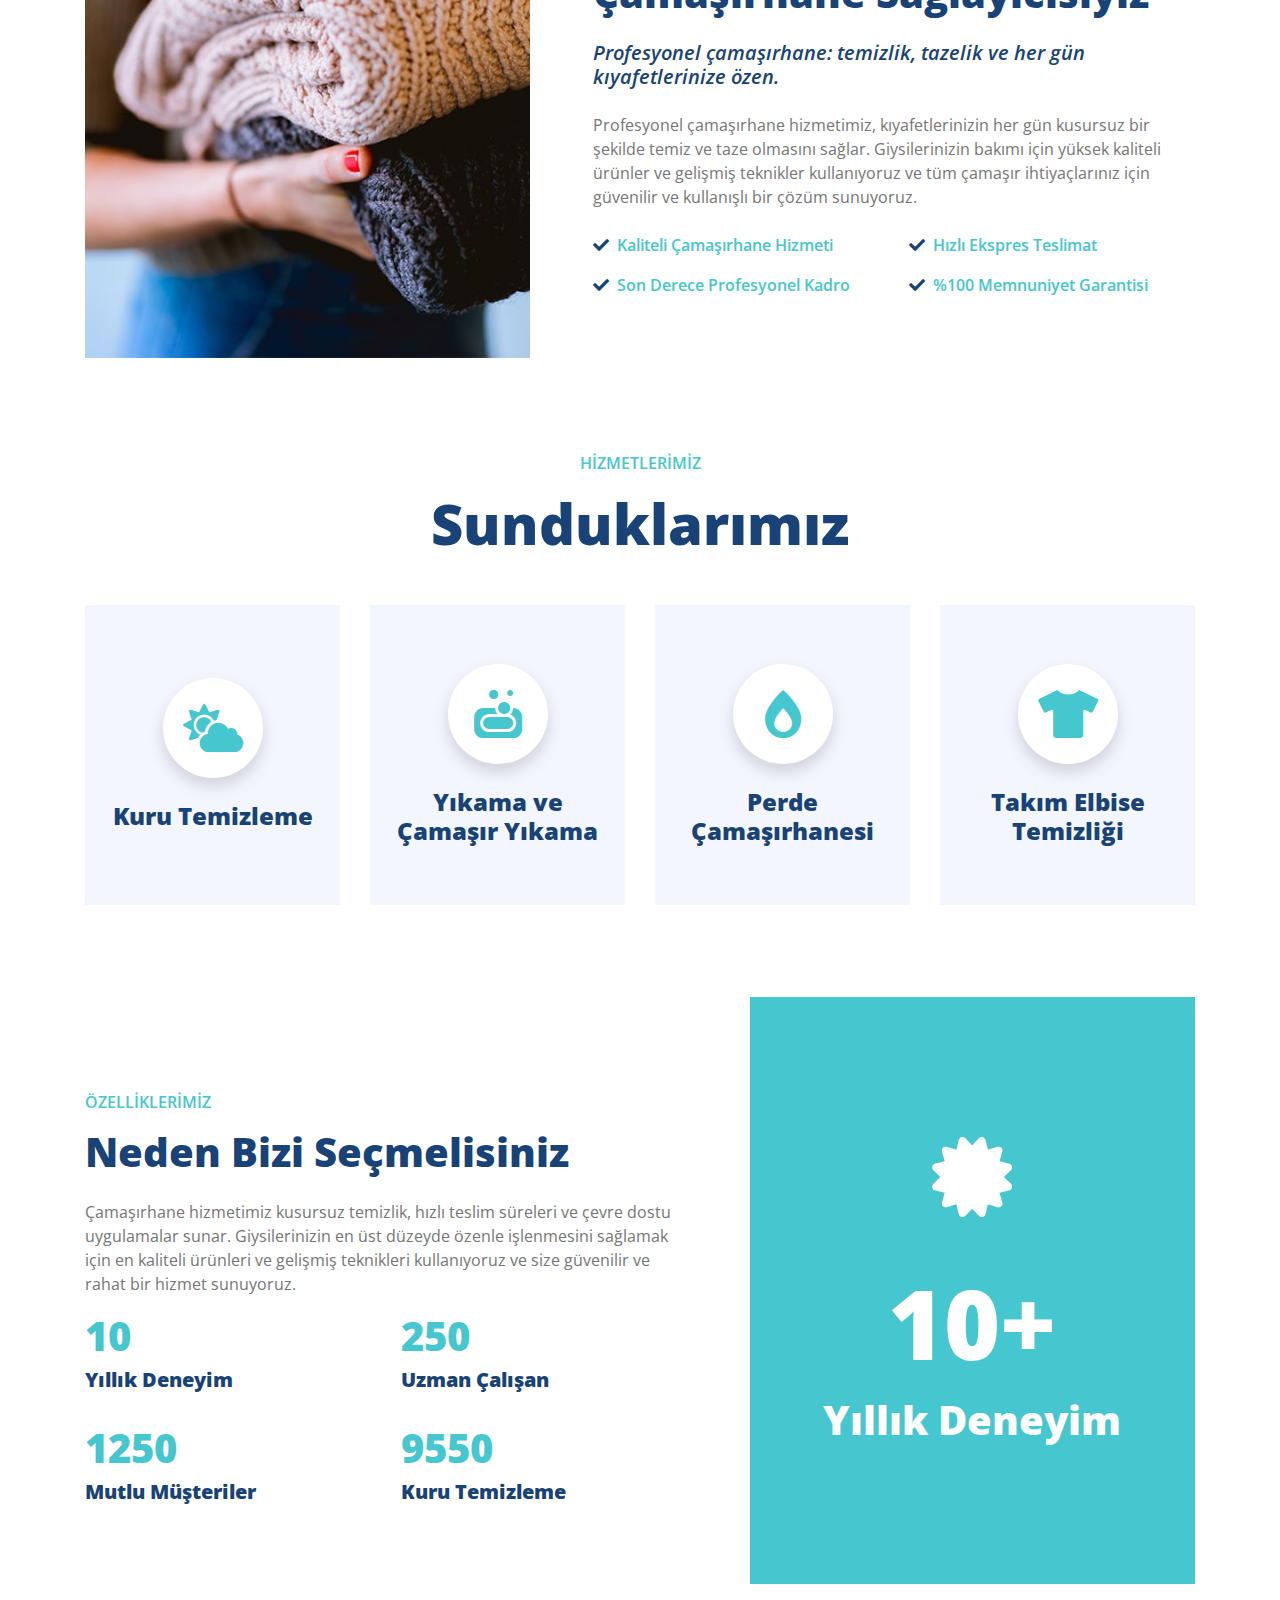
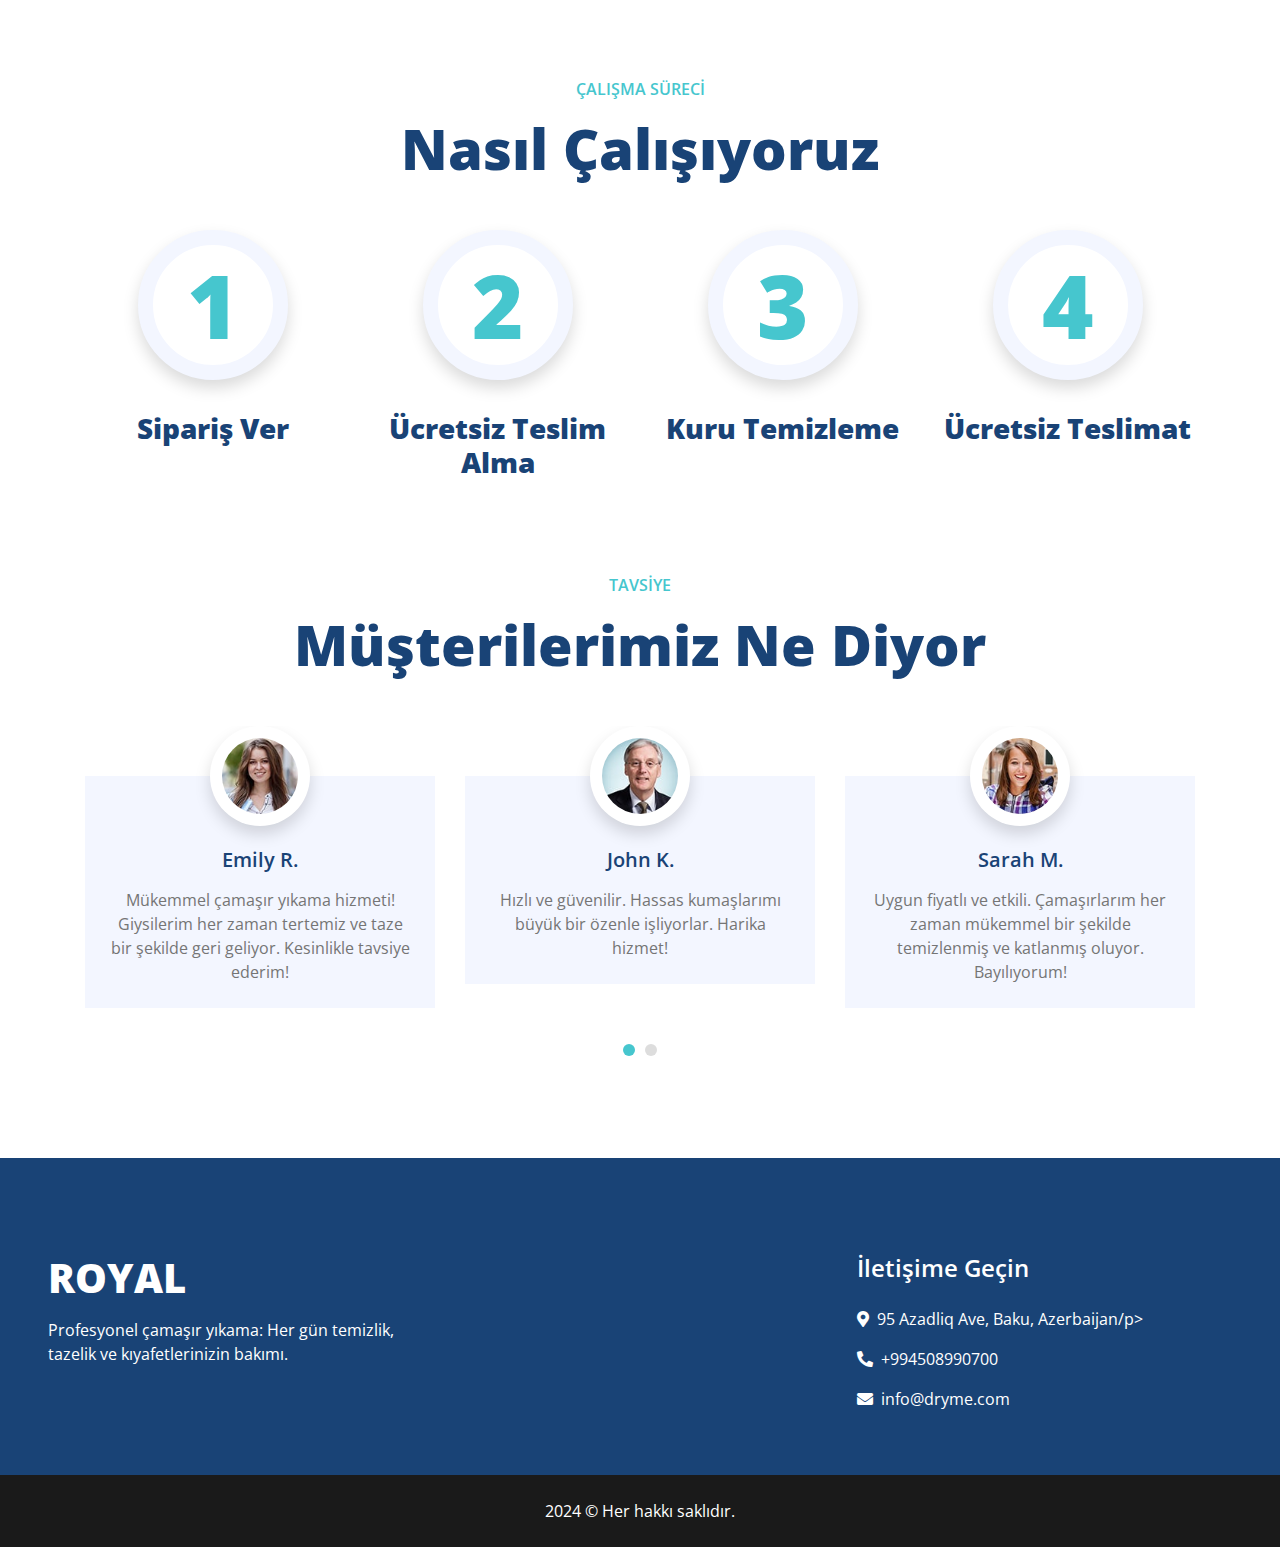
==== commit 021a86ad: "edit" ====
--- a/index.html
+++ b/index.html
@@ -117,7 +117,7 @@
                 <div class="col-lg-4 mb-4">
                     <div class="bg-light text-center mb-2 pt-4">
                         <div class="d-inline-flex flex-column align-items-center justify-content-center bg-secondary rounded-circle shadow mt-2 mb-4" style="width: 200px; height: 200px; border: 15px solid #ffffff;">
-                            <h3 class="text-white">Temel</h3>
+                            <h3 class="text-white">Basic</h3>
                             <h1 class="display-4 text-white mb-0">
                                 <small class="align-top" style="font-size: 22px; line-height: 45px;">₼</small>49<small class="align-bottom" style="font-size: 16px; line-height: 40px;">/ Mo</small>
                             </h1>
